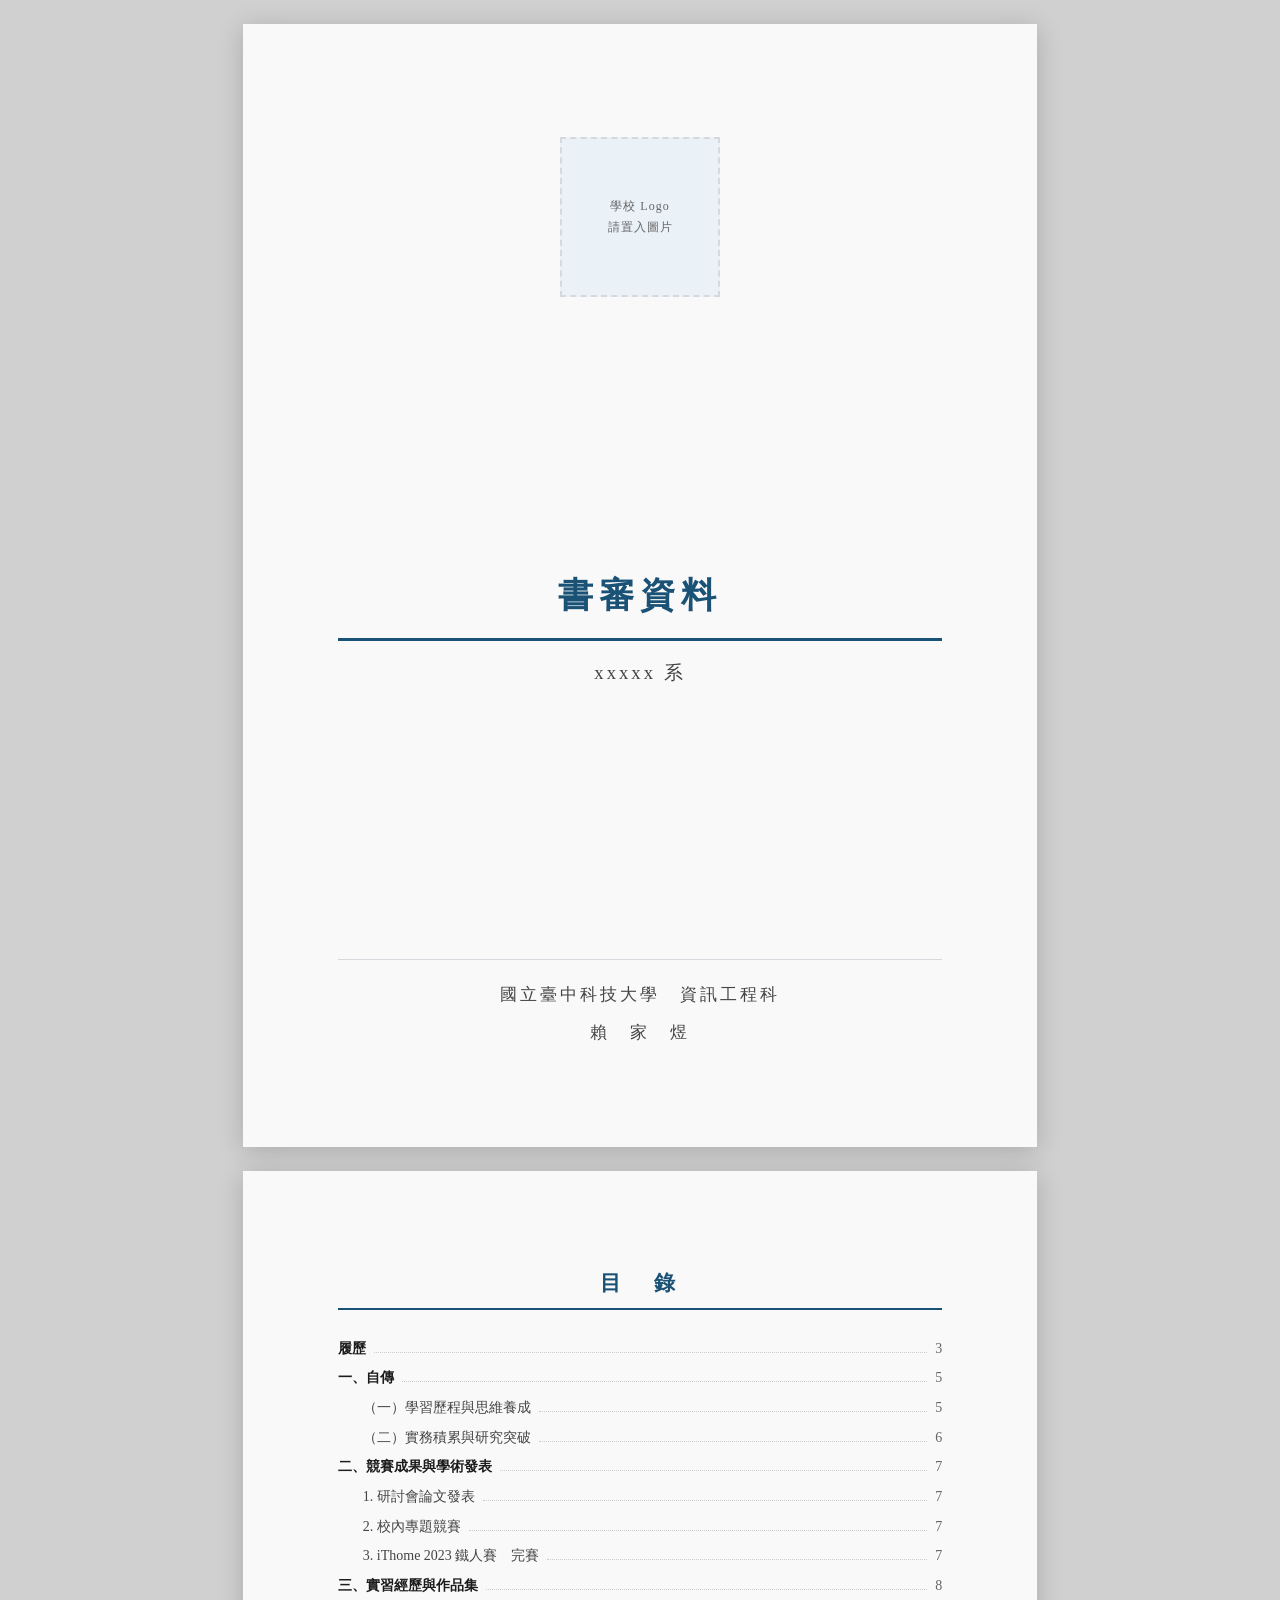
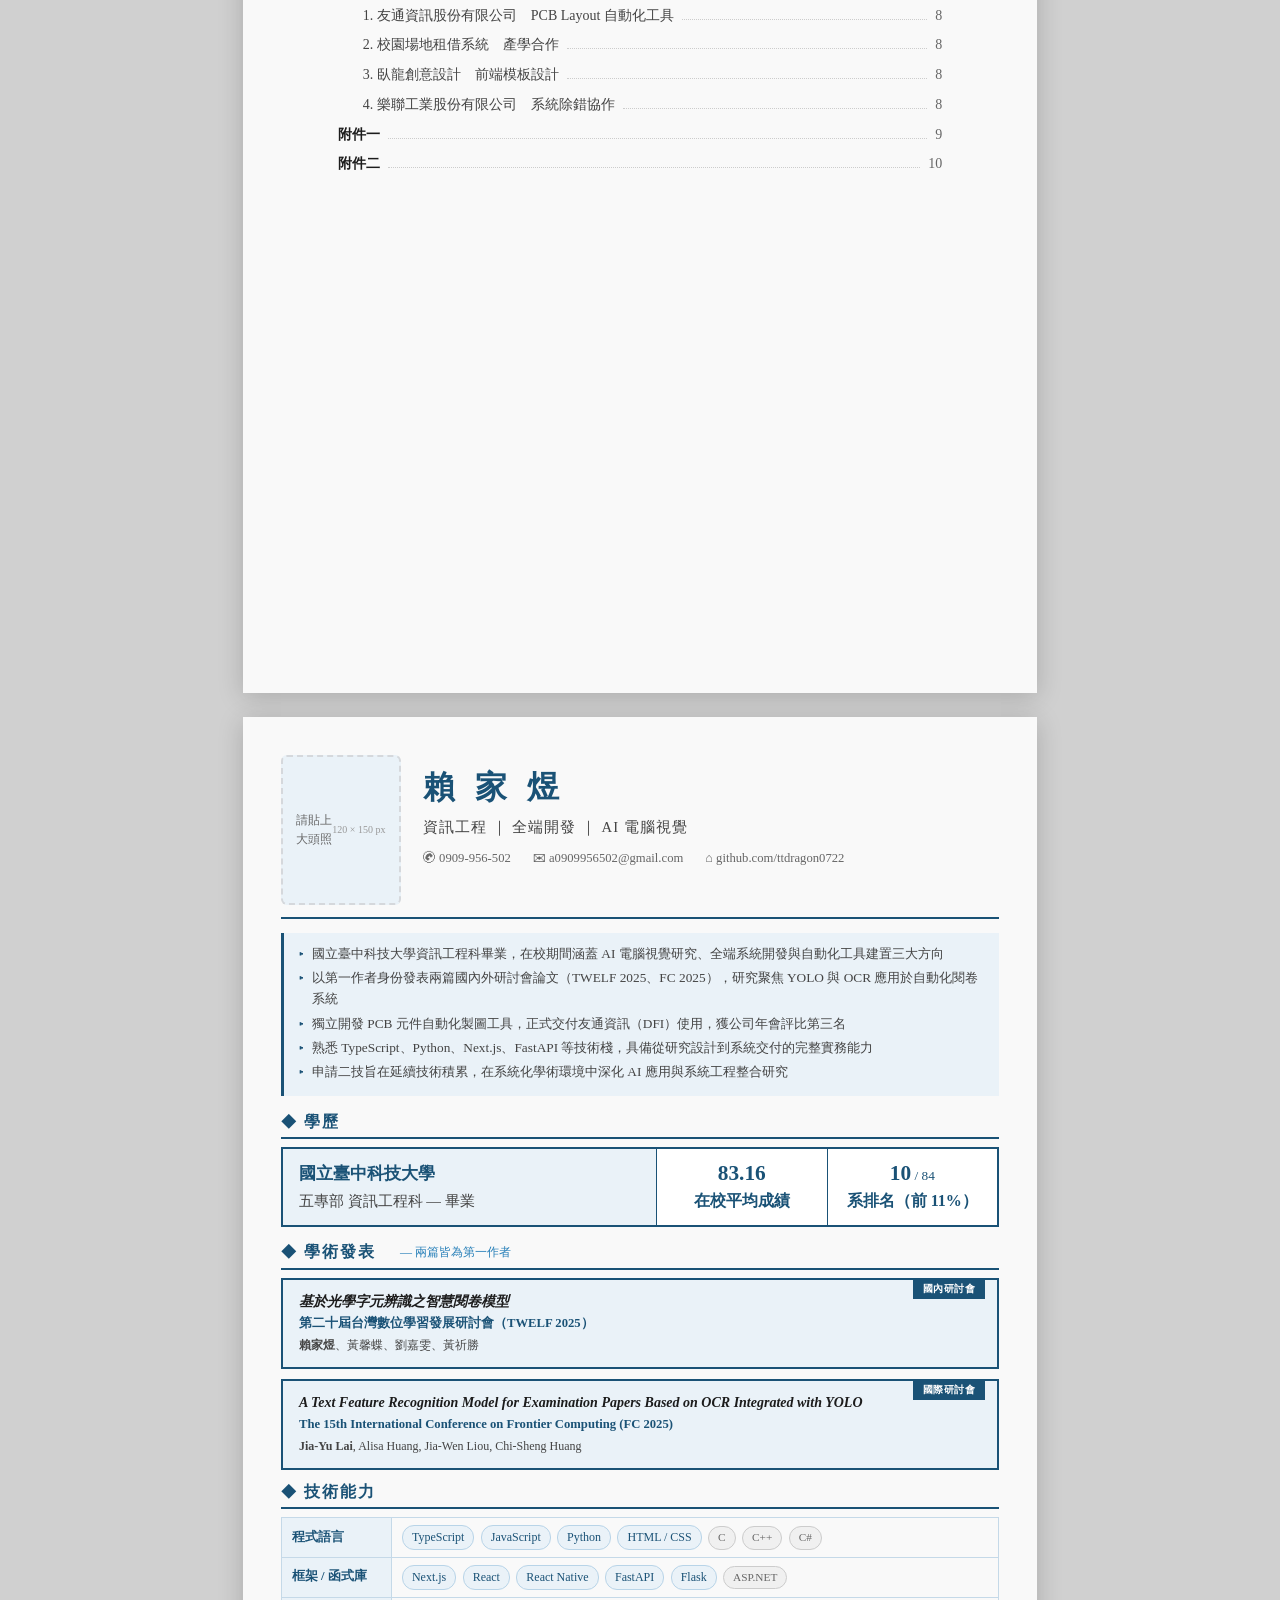
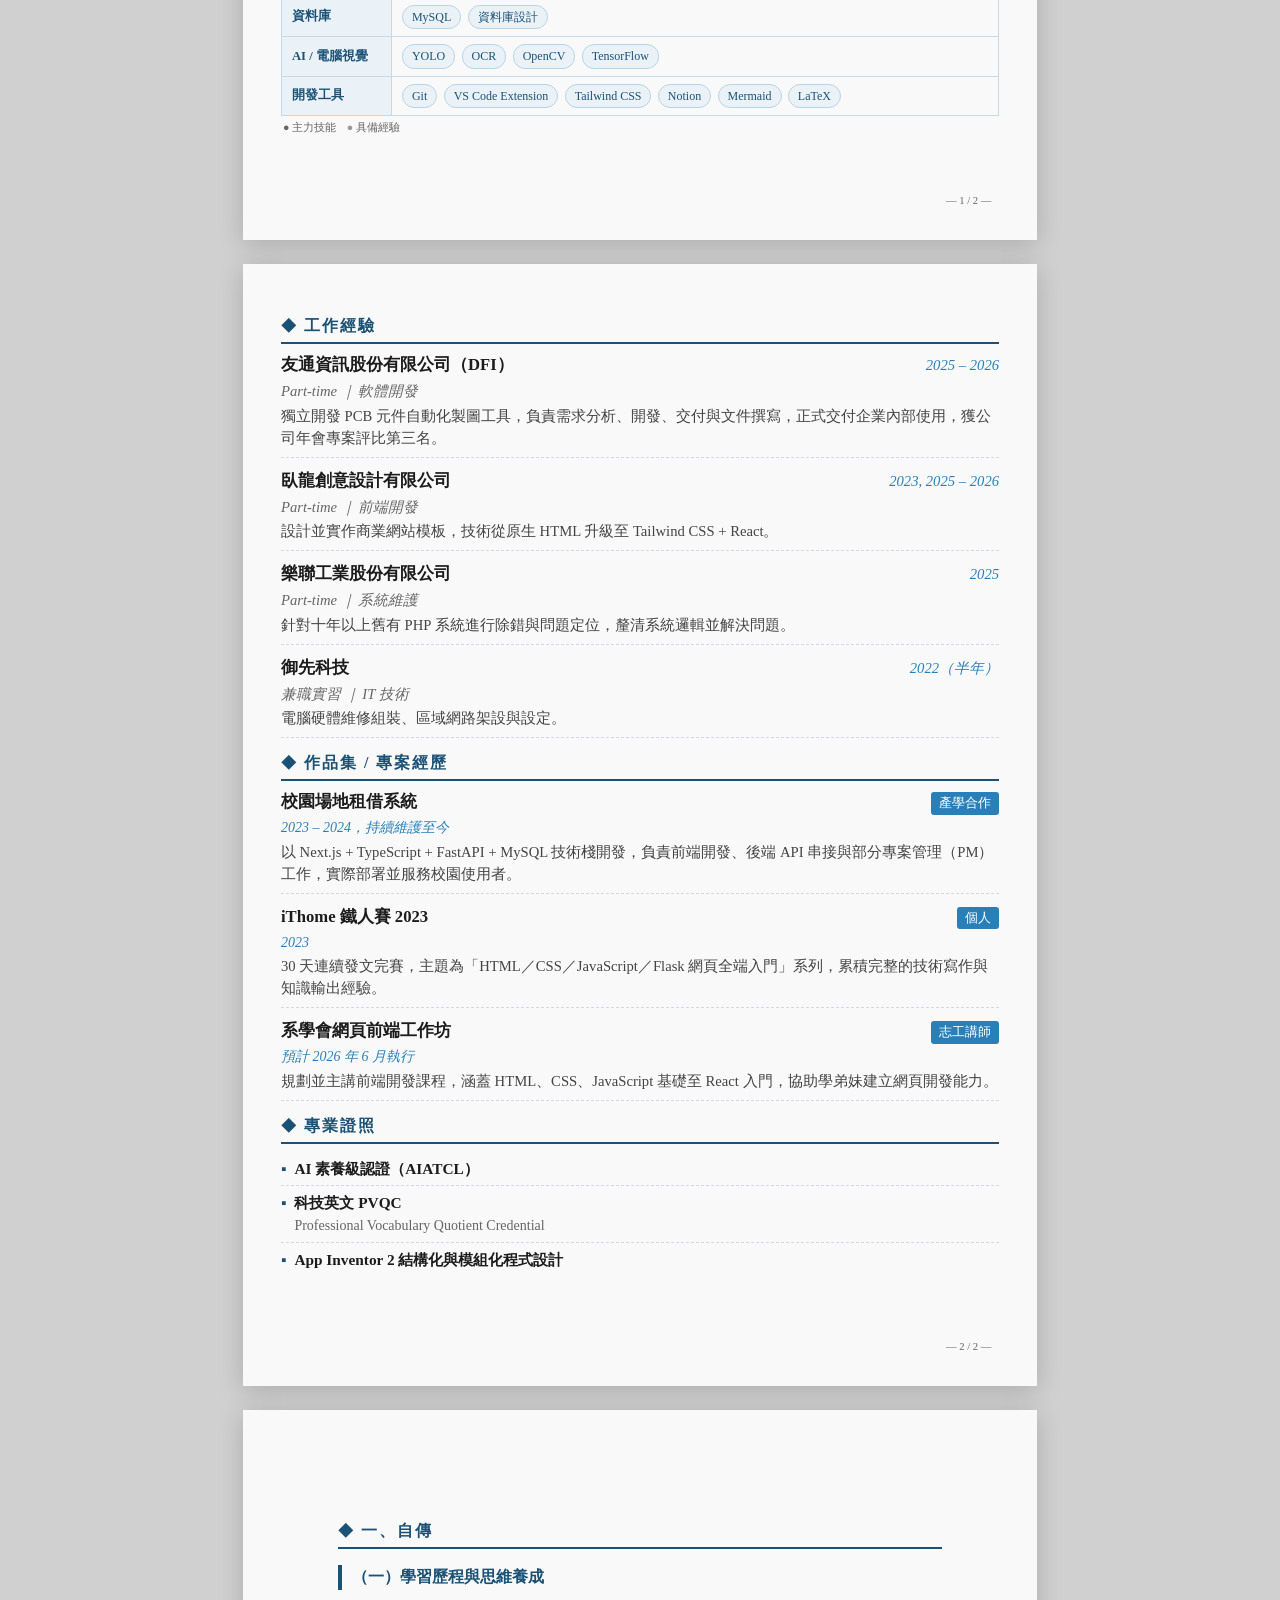
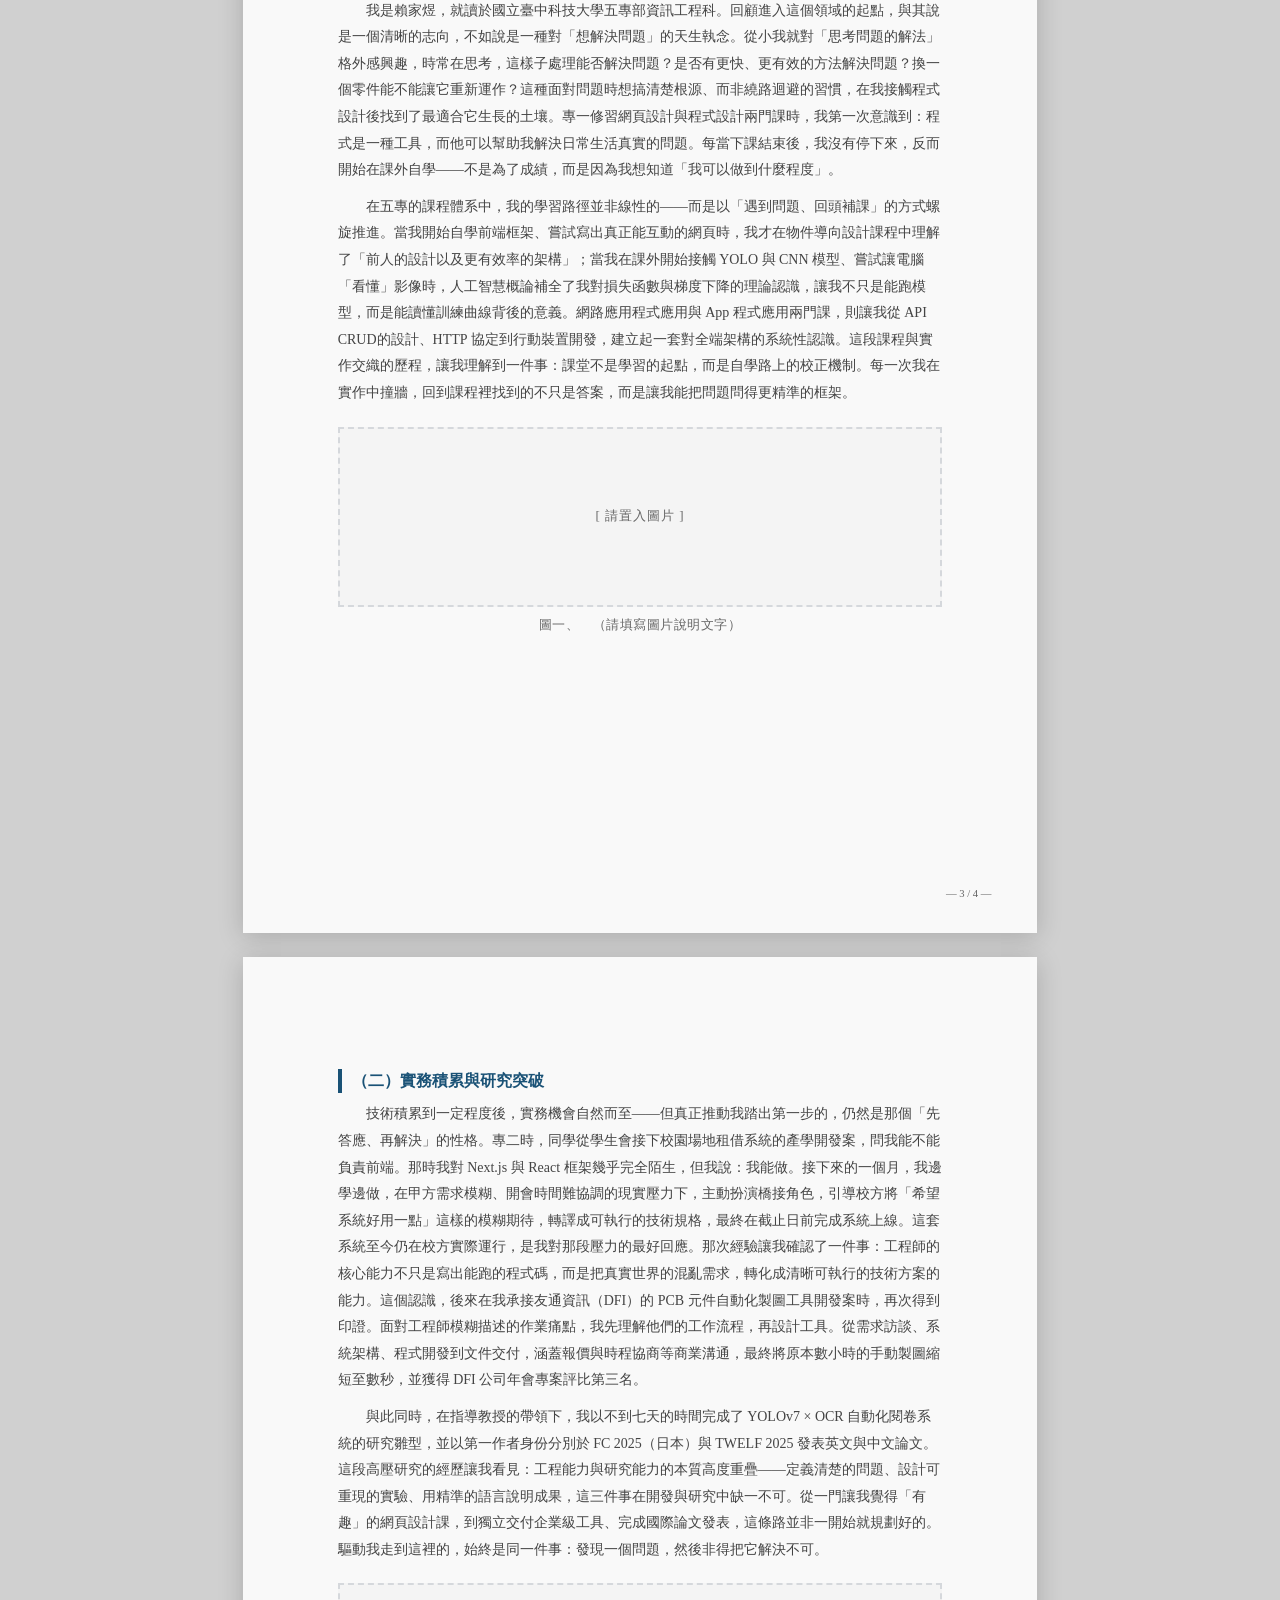
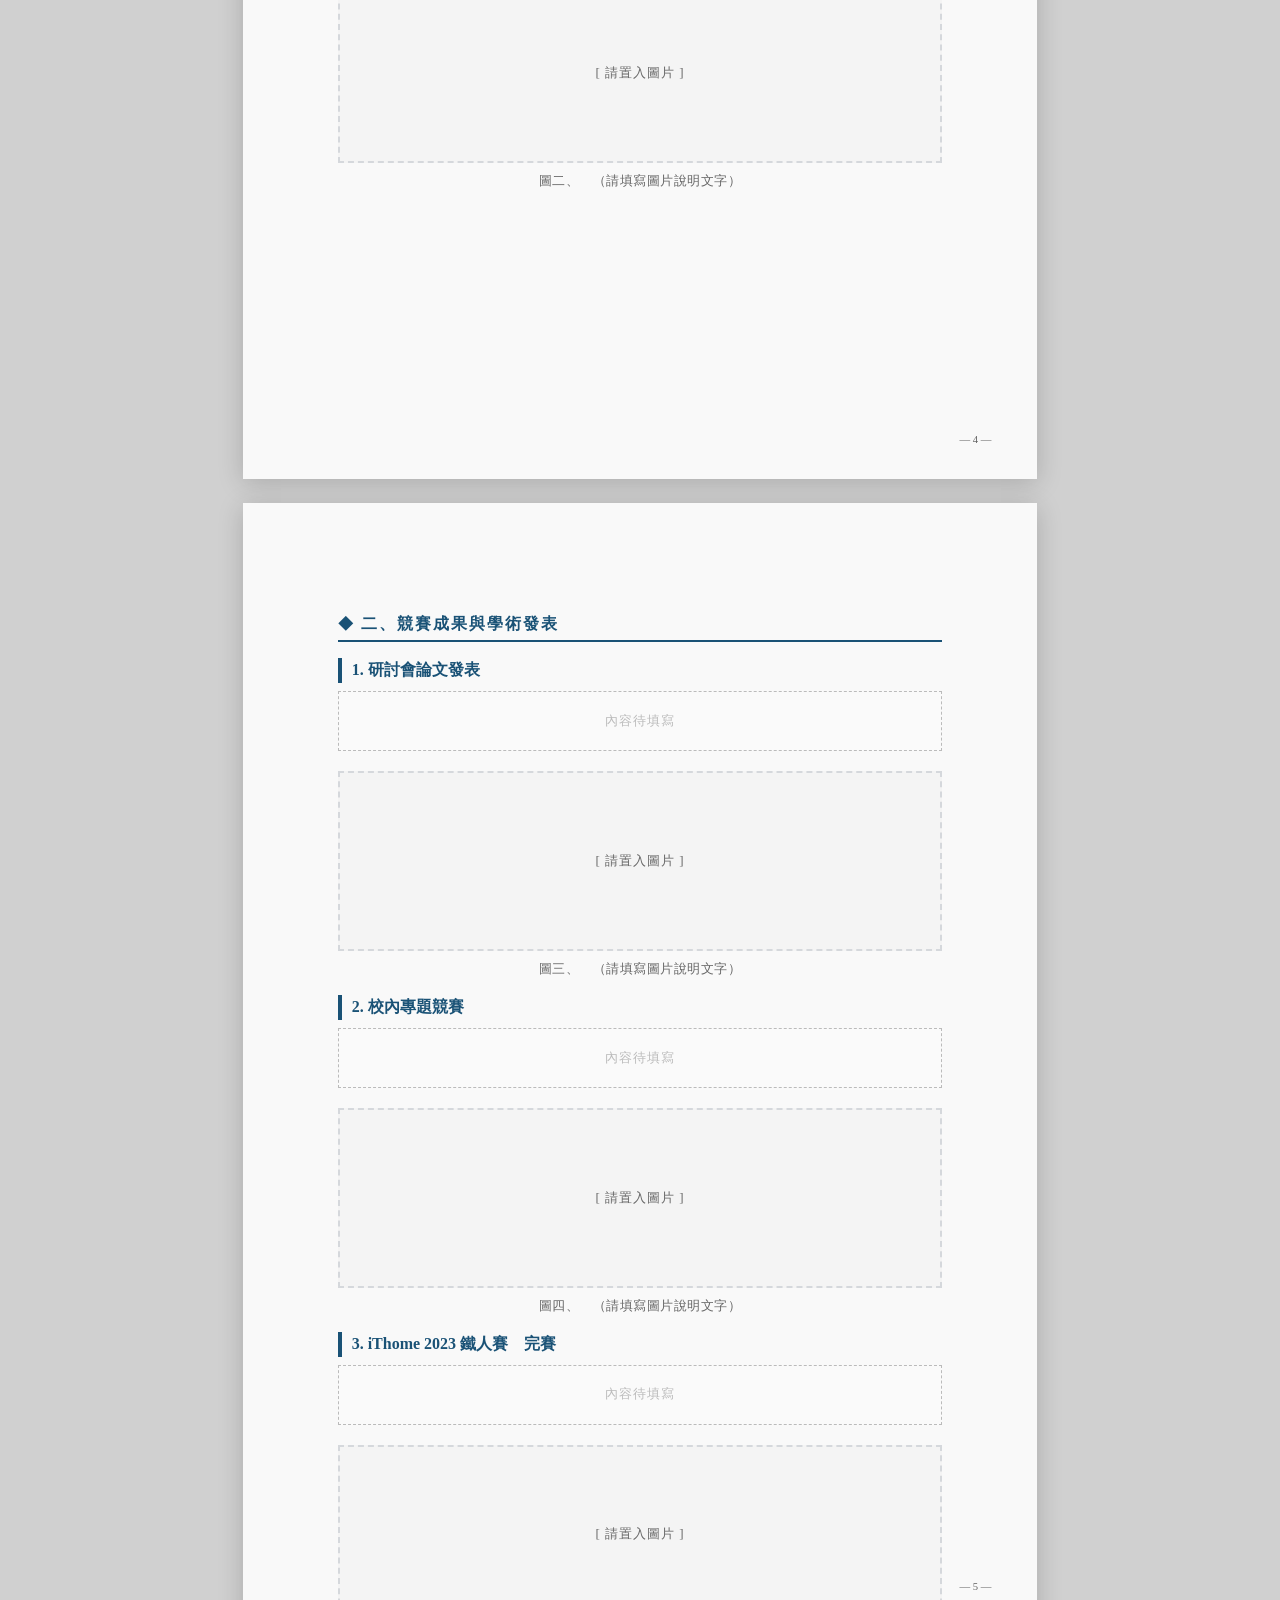
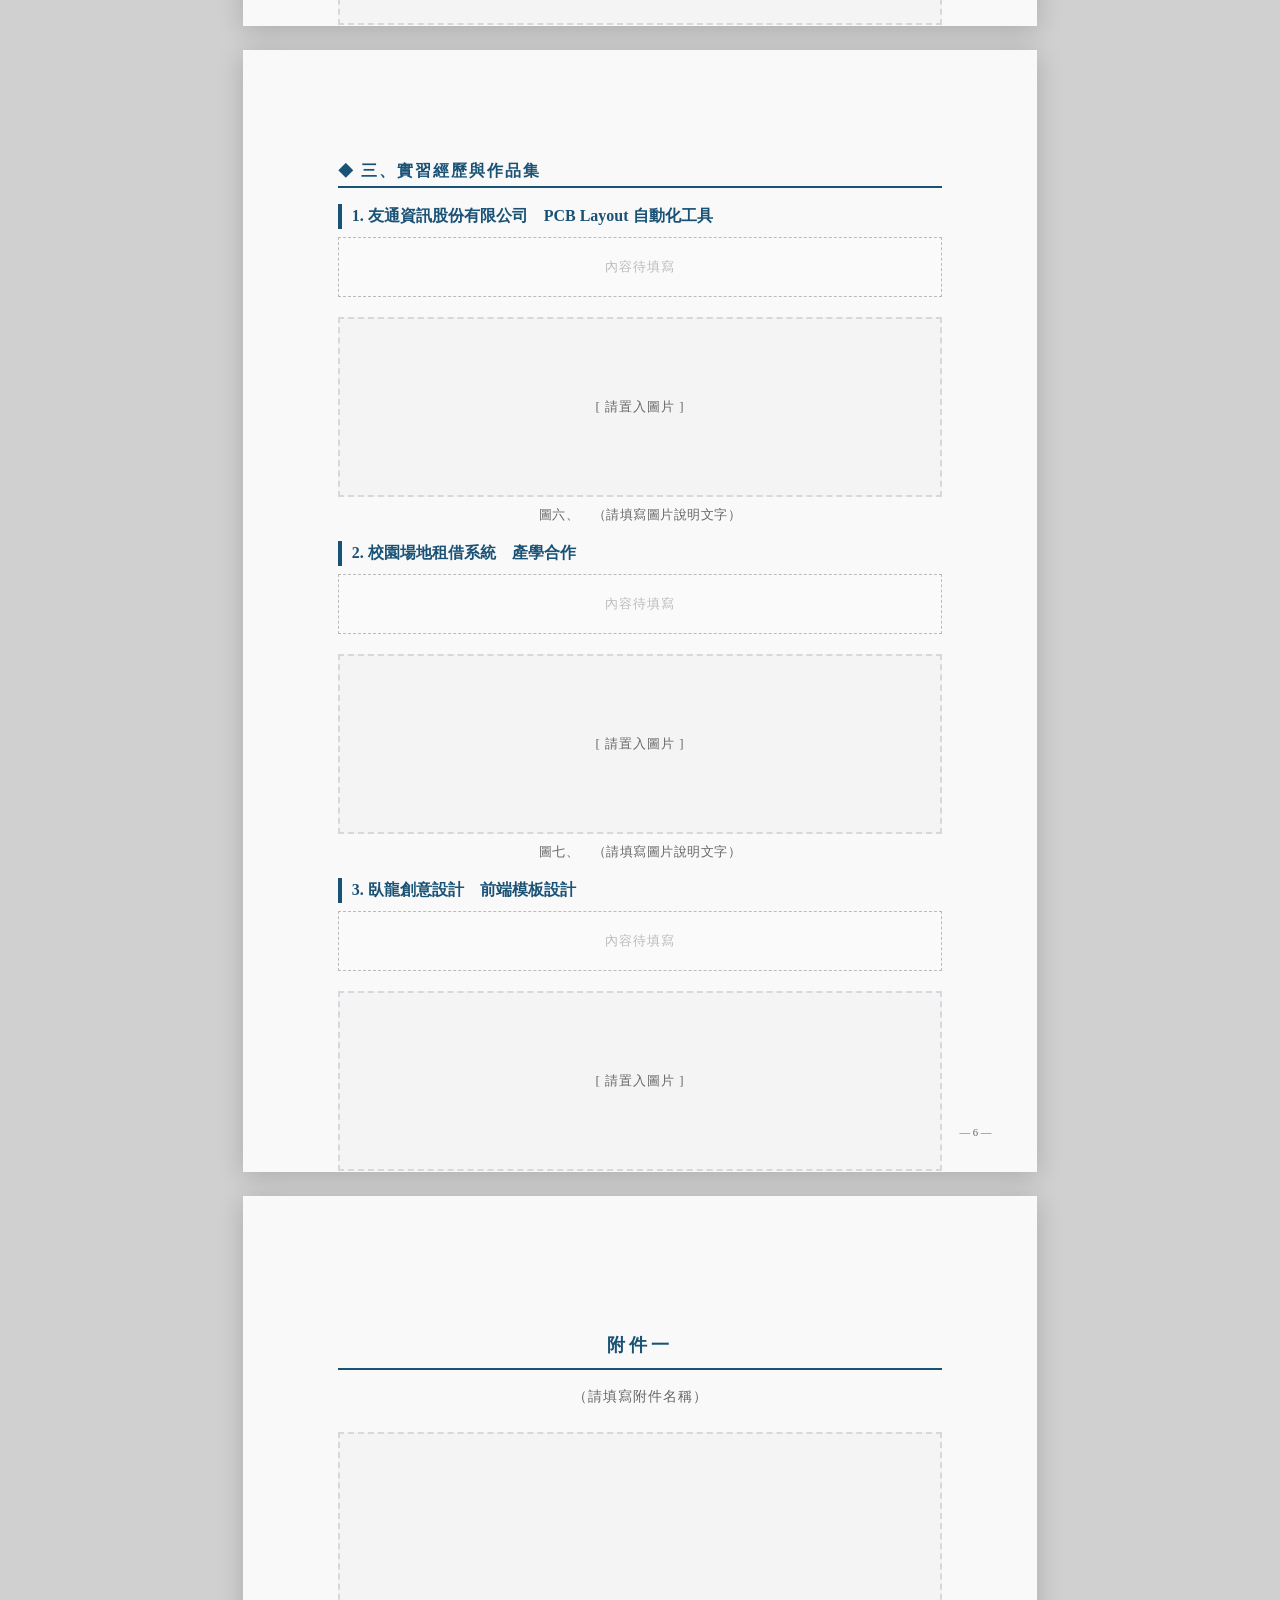
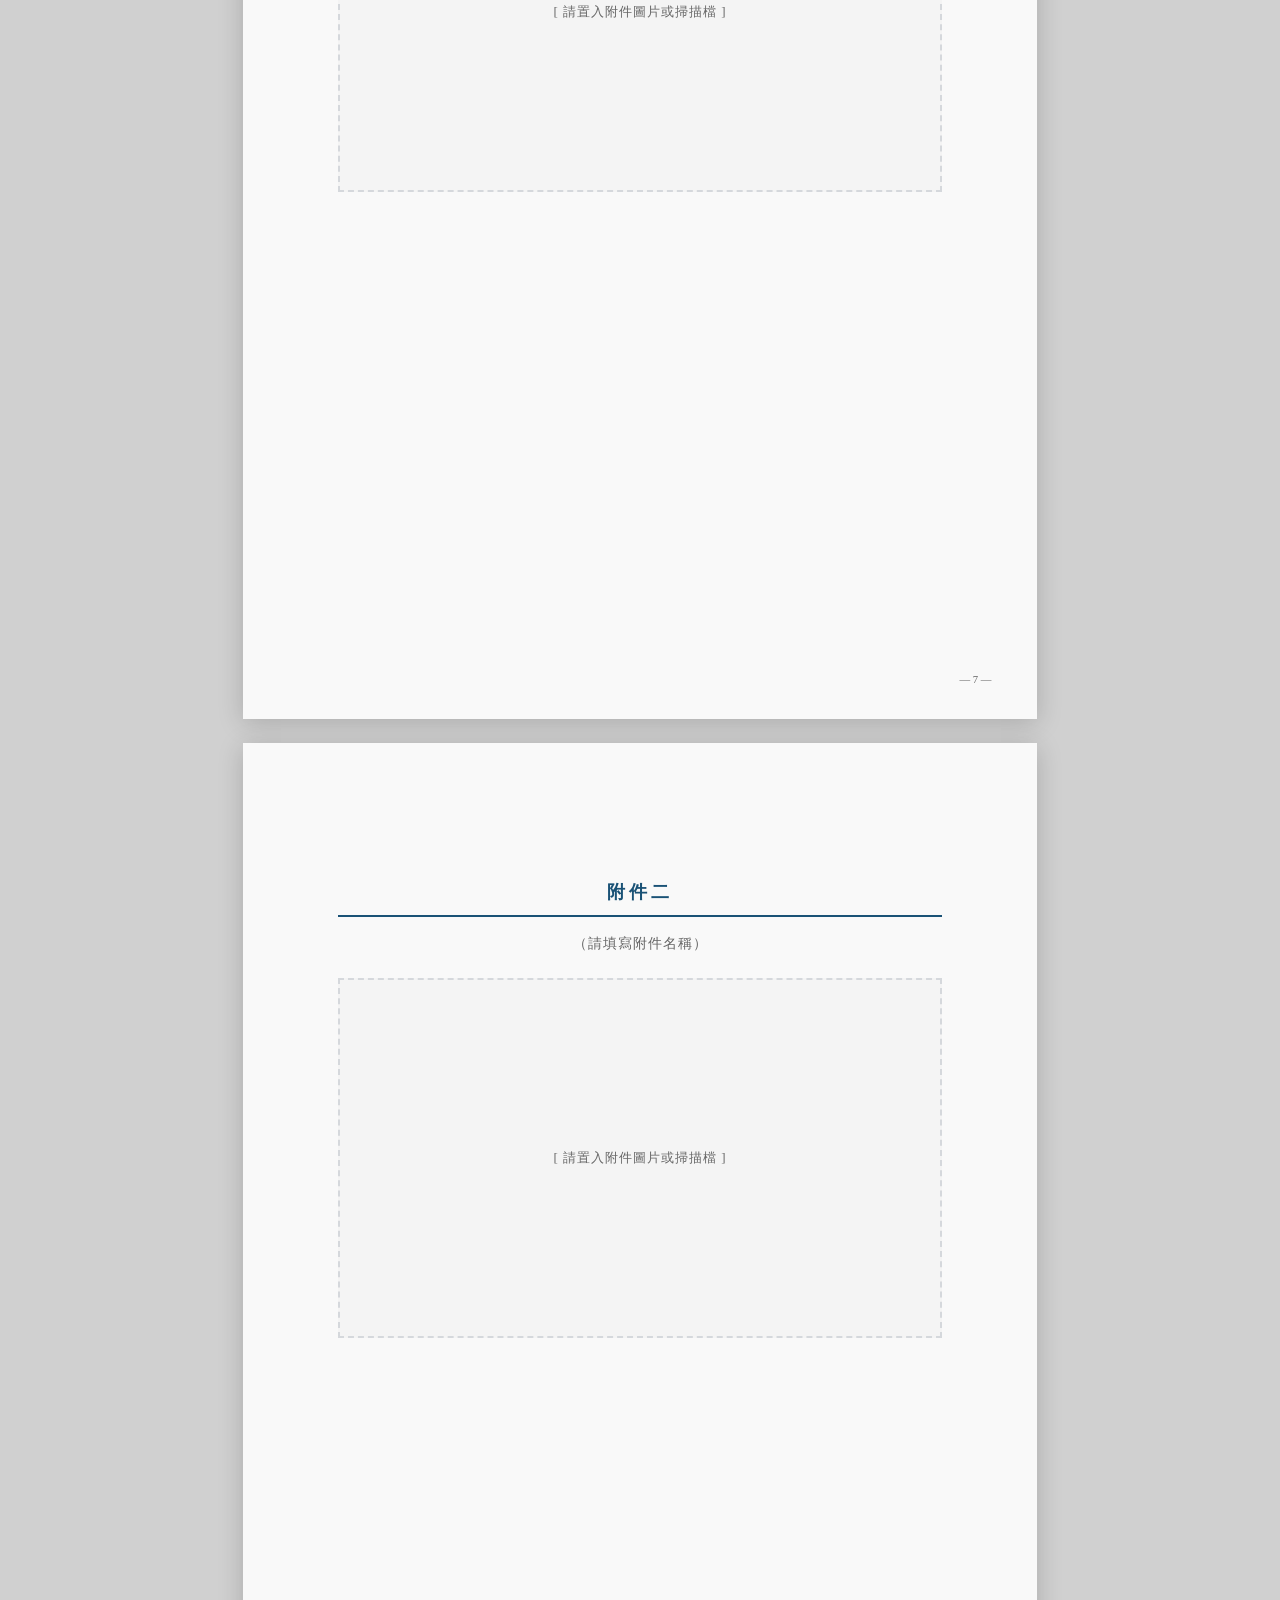
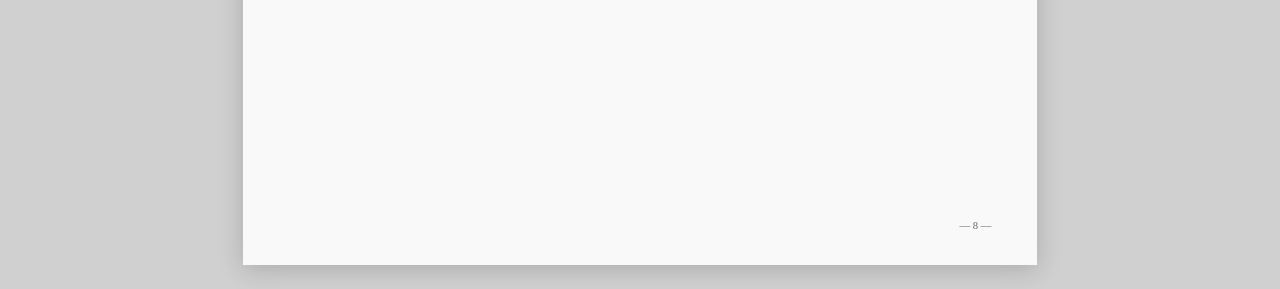
==== resume_1.html @ 8d157019 "upload" ====
<!DOCTYPE html>
<html lang="zh-TW">
<head>
<meta charset="UTF-8">
<meta name="viewport" content="width=device-width, initial-scale=1.0">
<title>賴家煜 — 履歷</title>
<style>
  /* ============================================================
     字體與顏色規格表
     ──────────────────────────────────────────────────────────
     背景色：       #F9F9F9（頁面底色）
     主色（Accent）：#1a5276
     輔色（Light）： #2980b9
     淺底色：       #eaf2f8

     文字色階：
       --text-primary    #1c1c1c   標題、姓名、項目名稱
       --text-secondary  #444444   內文描述、摘要
       --text-muted      #666666   日期、補充資訊、頁碼

     字體大小：
       姓名            24pt  bold
       Section 標題     12pt  bold
       學校名稱         13pt  bold
       數據卡片數字      16pt  bold
       小標題/職稱       11pt  bold
       內文             10pt  regular
       聯絡資訊          9.5pt
       標籤 chip         9pt
       chip(輔助)        8.5pt
       頁碼/微型文字      8pt

     字型：英文 Times New Roman / 中文 標楷體(DFKai-SB)
     行高：1.55
     ============================================================ */

  :root {
    --accent: #1a5276;
    --accent-light: #2980b9;
    --accent-bg: #eaf2f8;
    --page-bg: #F9F9F9;
    --text-primary: #1c1c1c;
    --text-secondary: #444;
    --text-muted: #666;
    --border: #d5d8dc;
    --bar-width: 6px;
    --page-margin: 1cm;
  }

  * {
    margin: 0;
    padding: 0;
    box-sizing: border-box;
  }

  html {
    font-size: 11pt;
    -webkit-print-color-adjust: exact;
    print-color-adjust: exact;
  }

  body {
    font-family: "Times New Roman", "DFKai-SB", "標楷體", "BiauKai", serif;
    color: var(--text-primary);
    background: #d0d0d0;
    line-height: 1.55;
  }

  /* ===== 頁面容器 ===== */
  .page {
    width: 210mm;
    height: 297mm;
    margin: 0 auto;
    background: var(--page-bg);
    padding: var(--page-margin);
    /* padding-left: calc(var(--page-margin) + var(--bar-width) + 10mm); */
    position: relative;
    overflow: hidden;
  }

  /* .page::before {
    content: "";
    position: absolute;
    left: 0;
    top: 0;
    bottom: 0;
    width: var(--bar-width);
    background: var(--accent);
  } */

  /* ===== Header ===== */
  .header {
    display: flex;
    align-items: flex-start;
    gap: 22px;
    margin-bottom: 14px;
    padding-bottom: 12px;
    border-bottom: 2.5px solid var(--accent);
  }

  .photo-placeholder {
    width: 120px;
    height: 150px;
    min-width: 120px;
    border: 2.5px dashed var(--border);
    border-radius: 6px;
    display: flex;
    align-items: center;
    justify-content: center;
    color: var(--text-muted);
    font-size: 9pt;
    text-align: center;
    background: var(--accent-bg);
    flex-shrink: 0;
  }

  .header-info {
    flex: 1;
    padding-top: 8px;
  }

  .name {
    font-size: 24pt;
    font-weight: 700;
    color: var(--accent);
    letter-spacing: 6px;
    margin-bottom: 4px;
  }

  .subtitle {
    font-size: 11pt;
    color: var(--text-secondary);
    margin-bottom: 10px;
    letter-spacing: 1px;
  }

  .contact-row {
    display: flex;
    flex-wrap: wrap;
    gap: 6px 22px;
    font-size: 9.5pt;
    color: var(--text-muted);
  }

  .contact-row a {
    color: var(--text-muted);
    text-decoration: none;
  }

  /* ===== 摘要 ===== */
  .summary {
    background: var(--accent-bg);
    border-left: 3.5px solid var(--accent);
    padding: 10px 14px;
    margin-bottom: 14px;
    font-size: 10pt;
    color: var(--text-secondary);
    line-height: 1.6;
  }

  .summary ul { list-style: none; padding: 0; }

  .summary li {
    position: relative;
    padding-left: 14px;
    margin-bottom: 3px;
  }

  .summary li::before {
    content: "▸";
    position: absolute;
    left: 0;
    color: var(--accent);
    font-size: 10pt;
  }

  /* ===== 區段標題 ===== */
  .section-title {
    font-size: 12pt;
    font-weight: 700;
    color: var(--accent);
    letter-spacing: 2px;
    border-bottom: 2px solid var(--accent);
    padding-bottom: 3px;
    margin-top: 13px;
    margin-bottom: 8px;
    display: flex;
    align-items: center;
    gap: 6px;
  }

  .section-title .icon { font-size: 11pt; }

  /* ===== 學歷卡片 ===== */
  .edu-card {
    background: var(--accent-bg);
    border: 2px solid var(--accent);
    border-radius: 0;
    padding: 0;
    margin-bottom: 4px;
    display: flex;
    align-items: stretch;
    gap: 0;
    overflow: hidden;
  }

  .edu-main {
    flex: 1;
    padding: 12px 16px;
  }

  .edu-school {
    font-weight: 700;
    font-size: 13pt;
    color: var(--accent);
    margin-bottom: 2px;
  }

  .edu-dept {
    font-size: 11pt;
    color: var(--text-secondary);
  }

  .edu-stats {
    display: flex;
    gap: 0;
    flex: 1;
    align-items: stretch;
  }

  .stat-box {
    text-align: center;
    background: #fff;
    border-left: 1.5px solid var(--accent);
    border-radius: 0;
    padding: 0 12px;
    flex: 1;
    display: flex;
    flex-direction: column;
    justify-content: center;
    align-items: center;
  }

  .stat-number {
    font-size: 16pt;
    font-weight: 700;
    color: var(--accent);
    line-height: 1.2;
  }

  .stat-label {
    font-size: 12pt;
    color: var(--accent);
    font-weight: 700;
    margin-top: 2px;
  }

  /* ===== 經歷 ===== */
  .exp-item {
    margin-bottom: 10px;
    padding-bottom: 8px;
    border-bottom: 1px dashed var(--border);
  }

  .exp-item:last-child {
    border-bottom: none;
    margin-bottom: 0;
  }

  .exp-header {
    display: flex;
    justify-content: space-between;
    align-items: baseline;
    margin-bottom: 2px;
  }

  .exp-title {
    font-weight: 700;
    font-size: 12.5pt;
    color: var(--text-primary);
  }

  .exp-meta {
    font-size: 11pt;
    color: var(--accent-light);
    font-style: italic;
    white-space: nowrap;
  }

  .exp-role {
    font-size: 11pt;
    color: var(--text-muted);
    font-style: italic;
    margin-bottom: 2px;
  }

  .exp-desc {
    font-size: 11pt;
    color: var(--text-secondary);
    line-height: 1.5;
  }

  /* ===== 技能表格 + Chip ===== */
  .skill-table {
    width: 100%;
    border-collapse: collapse;
    font-size: 10pt;
  }

  .skill-table th {
    text-align: left;
    font-weight: 700;
    color: var(--accent);
    font-size: 9.5pt;
    padding: 5px 10px;
    background: var(--accent-bg);
    border: 1px solid #c5d9e8;
    white-space: nowrap;
    width: 110px;
    vertical-align: middle;
  }

  .skill-table td {
    padding: 5px 10px;
    border: 1px solid #c5d9e8;
    vertical-align: middle;
  }

  .chip {
    display: inline-block;
    background: var(--accent-bg);
    color: var(--accent);
    font-size: 9pt;
    padding: 2px 9px;
    border-radius: 12px;
    border: 1px solid #b8d4e8;
    margin: 2px 3px 2px 0;
    white-space: nowrap;
    font-weight: 500;
  }

  .chip.secondary {
    background: #f0f0f0;
    color: var(--text-muted);
    border-color: #ccc;
    font-size: 8.5pt;
  }

  /* ===== 學術發表（強調卡片） ===== */
  .pub-card {
    background: var(--accent-bg);
    border: 2px solid var(--accent);
    border-radius: 0;
    padding: 12px 16px;
    margin-bottom: 10px;
    position: relative;
  }

  .pub-badge {
    position: absolute;
    top: -1px;
    right: 12px;
    background: var(--accent);
    color: #fff;
    font-size: 7.5pt;
    padding: 2px 10px 3px;
    border-radius: 0;
    letter-spacing: 0.5px;
    font-weight: 700;
  }

  .pub-title {
    font-weight: 700;
    font-size: 10.5pt;
    color: var(--text-primary);
    font-style: italic;
    line-height: 1.4;
    padding-right: 80px;
  }

  .pub-venue {
    color: var(--accent);
    font-size: 9.5pt;
    margin-top: 3px;
    font-weight: 600;
  }

  .pub-authors {
    color: var(--text-secondary);
    font-size: 9pt;
    margin-top: 2px;
  }

  /* ===== 作品集 ===== */
  .project-item {
    margin-bottom: 10px;
    padding-bottom: 8px;
    border-bottom: 1px dashed var(--border);
  }

  .project-item:last-child {
    border-bottom: none;
    margin-bottom: 0;
  }

  .project-header {
    display: flex;
    justify-content: space-between;
    align-items: baseline;
    margin-bottom: 2px;
  }

  .project-name {
    font-weight: 700;
    font-size: 12.5pt;
    color: var(--text-primary);
  }

  .project-type {
    font-size: 10pt;
    color: #fff;
    background: var(--accent-light);
    padding: 1px 8px;
    border-radius: 3px;
  }

  .project-desc {
    font-size: 11pt;
    color: var(--text-secondary);
    line-height: 1.5;
  }

  .project-time {
    font-size: 10.5pt;
    color: var(--accent-light);
    font-style: italic;
    margin-bottom: 2px;
  }

  /* ===== 證照 ===== */
  .cert-list {
    list-style: none;
    padding: 0;
  }

  .cert-list li {
    display: flex;
    align-items: baseline;
    gap: 8px;
    padding: 5px 0;
    border-bottom: 1px dashed var(--border);
    font-size: 11.5pt;
    color: var(--text-primary);
  }

  .cert-list li:last-child {
    border-bottom: none;
  }

  .cert-icon {
    color: var(--accent);
    font-size: 11.5pt;
    flex-shrink: 0;
  }

  .cert-name {
    font-weight: 700;
  }

  .cert-detail {
    color: var(--text-muted);
    font-size: 10.5pt;
  }

  /* ===== 圖片預留區 ===== */
  .figure-block {
    margin-top: 20px;
    display: flex;
    flex-direction: column;
    align-items: center;
    gap: 8px;
  }

  .figure-placeholder {
    width: 100%;
    height: 180px;
    border: 2px dashed var(--border);
    background: #f4f4f4;
    display: flex;
    align-items: center;
    justify-content: center;
    color: var(--text-muted);
    font-size: 13px;
    letter-spacing: 1px;
  }

  .figure-caption {
    font-size: 13px;
    color: var(--text-muted);
    text-align: center;
    letter-spacing: 0.5px;
  }

  /* ===== 書審文件頁（非履歷）===== */
  .page-doc {
    padding: 2.54cm 2.5cm;
    font-size: 14px;
  }

  /* ===== 內容預留區 ===== */
  .content-placeholder {
    width: 100%;
    min-height: 60px;
    border: 1.5px dashed #bbb;
    background: #fafafa;
    display: flex;
    align-items: center;
    justify-content: center;
    color: #bbb;
    font-size: 13px;
    letter-spacing: 1px;
    margin-top: 6px;
    margin-bottom: 12px;
  }

  /* ===== 封面 ===== */
  .page-cover {
    display: flex;
    flex-direction: column;
    align-items: center;
    justify-content: space-between;
    padding: 3cm 2.5cm 2.5cm;
  }

  .cover-logo-placeholder {
    width: 160px;
    height: 160px;
    border: 2px dashed var(--border);
    background: var(--accent-bg);
    border-radius: 0;
    display: flex;
    align-items: center;
    justify-content: center;
    color: var(--text-muted);
    font-size: 12px;
    text-align: center;
    letter-spacing: 1px;
    line-height: 1.8;
  }

  .cover-body {
    flex: 1;
    display: flex;
    flex-direction: column;
    align-items: center;
    justify-content: center;
    gap: 18px;
    width: 100%;
  }

  .cover-title {
    font-size: 26pt;
    font-weight: 700;
    color: var(--accent);
    letter-spacing: 6px;
    text-align: center;
    line-height: 1.6;
    border-bottom: 3px solid var(--accent);
    padding-bottom: 14px;
    width: 100%;
  }

  .cover-subtitle {
    font-size: 14pt;
    color: var(--text-secondary);
    letter-spacing: 3px;
    text-align: center;
  }

  .cover-footer {
    width: 100%;
    border-top: 1.5px solid var(--border);
    padding-top: 16px;
    text-align: center;
    font-size: 13pt;
    color: var(--text-secondary);
    letter-spacing: 3px;
    line-height: 2.2;
  }

  /* ===== 目錄 ===== */
  .toc-title {
    font-size: 16pt;
    font-weight: 700;
    color: var(--accent);
    text-align: center;
    letter-spacing: 6px;
    border-bottom: 2px solid var(--accent);
    padding-bottom: 8px;
    margin-bottom: 24px;
  }

  .toc-list {
    list-style: none;
    padding: 0;
  }

  .toc-list li {
    display: flex;
    align-items: baseline;
    padding: 4px 0;
    font-size: 14px;
  }

  .toc-list a {
    color: var(--text-primary);
    text-decoration: none;
    font-weight: 700;
    white-space: nowrap;
  }

  .toc-list a:hover { color: var(--accent-light); }

  .toc-sub a {
    font-weight: 400;
    color: var(--text-secondary);
    padding-left: 1.8em;
  }

  .toc-dots {
    flex: 1;
    border-bottom: 1.5px dotted #ccc;
    margin: 0 8px 3px;
    min-width: 20px;
  }

  .toc-page {
    font-size: 14px;
    color: var(--text-muted);
    white-space: nowrap;
  }

  /* ===== 附件頁 ===== */
  .attachment-title {
    font-size: 18px;
    font-weight: 700;
    color: var(--accent);
    text-align: center;
    margin-top: 40px;
    margin-bottom: 16px;
    letter-spacing: 4px;
    border-bottom: 2px solid var(--accent);
    padding-bottom: 8px;
  }

  .attachment-subtitle {
    font-size: 14px;
    color: var(--text-muted);
    text-align: center;
    margin-bottom: 24px;
    letter-spacing: 1px;
  }

  /* ===== 自傳 ===== */
  .bio-sub-title {
    font-size: 12pt;
    font-weight: 700;
    color: var(--accent);
    border-left: 4px solid var(--accent);
    padding-left: 10px;
    margin-top: 16px;
    margin-bottom: 8px;
  }

  .bio-content p {
    font-size: 14px;
    color: var(--text-secondary);
    line-height: 1.9;
    text-indent: 2em;
    margin-bottom: 10px;
  }

  /* ===== 頁碼 ===== */
  .page-number {
    position: absolute;
    bottom: 8mm;
    right: 12mm;
    font-size: 8pt;
    color: var(--text-muted);
  }

  /* ===== 列印 ===== */
  @media print {
    html { font-size: 11pt; }
    body { background: none; }

    :root {
      --text-primary:   #000000;
      --text-secondary: #111111;
      --text-muted:     #333333;
    }

    .page {
      margin: 0;
      padding: var(--page-margin);
      box-shadow: none;
      width: 100%;
      height: 297mm;
      background: var(--page-bg);
    }

    .page-doc {
      padding: 2.54cm 2.5cm;
    }

    .page-cover {
      padding: 3cm 2.5cm 2.5cm;
    }

    .page::before,
    .summary,
    .chip,
    .chip.secondary,
    .project-type,
    .photo-placeholder,
    .edu-card,
    .stat-box,
    .pub-card,
    .pub-badge,
    .skill-table th,
    .skill-table td {
      -webkit-print-color-adjust: exact;
      print-color-adjust: exact;
    }

    a {
      text-decoration: none !important;
      color: var(--text-muted) !important;
    }

    @page {
      size: A4;
      margin: 0;
    }

    .page-break {
      page-break-before: always;
    }
  }

  /* ===== 螢幕預覽 ===== */
  @media screen {
    .page {
      box-shadow: 0 4px 24px rgba(0,0,0,0.18);
      margin-top: 24px;
      margin-bottom: 24px;
    }
  }
</style>
</head>
<body>

<!-- ==================== 封面 ==================== -->
<div class="page page-cover">

  <div class="cover-logo-placeholder">
    學校 Logo<br>請置入圖片
  </div>

  <div class="cover-body">
    <div class="cover-title">書審資料</div>
    <div class="cover-subtitle">xxxxx 系</div>
  </div>

  <div class="cover-footer">
    國立臺中科技大學　資訊工程科<br>
    賴　家　煜
  </div>

</div>

<!-- ==================== 目錄 ==================== -->
<div class="page page-break page-doc" id="toc">

  <div class="toc-title">目　錄</div>

  <ul class="toc-list">
    <li>
      <a href="#resume">履歷</a>
      <span class="toc-dots"></span>
      <span class="toc-page">3</span>
    </li>
    <li>
      <a href="#bio-1">一、自傳</a>
      <span class="toc-dots"></span>
      <span class="toc-page">5</span>
    </li>
    <li class="toc-sub">
      <a href="#bio-1">（一）學習歷程與思維養成</a>
      <span class="toc-dots"></span>
      <span class="toc-page">5</span>
    </li>
    <li class="toc-sub">
      <a href="#bio-2">（二）實務積累與研究突破</a>
      <span class="toc-dots"></span>
      <span class="toc-page">6</span>
    </li>
    <li>
      <a href="#section-2">二、競賽成果與學術發表</a>
      <span class="toc-dots"></span>
      <span class="toc-page">7</span>
    </li>
    <li class="toc-sub">
      <a href="#section-2">1. 研討會論文發表</a>
      <span class="toc-dots"></span>
      <span class="toc-page">7</span>
    </li>
    <li class="toc-sub">
      <a href="#section-2">2. 校內專題競賽</a>
      <span class="toc-dots"></span>
      <span class="toc-page">7</span>
    </li>
    <li class="toc-sub">
      <a href="#section-2">3. iThome 2023 鐵人賽　完賽</a>
      <span class="toc-dots"></span>
      <span class="toc-page">7</span>
    </li>
    <li>
      <a href="#section-3">三、實習經歷與作品集</a>
      <span class="toc-dots"></span>
      <span class="toc-page">8</span>
    </li>
    <li class="toc-sub">
      <a href="#section-3">1. 友通資訊股份有限公司　PCB Layout 自動化工具</a>
      <span class="toc-dots"></span>
      <span class="toc-page">8</span>
    </li>
    <li class="toc-sub">
      <a href="#section-3">2. 校園場地租借系統　產學合作</a>
      <span class="toc-dots"></span>
      <span class="toc-page">8</span>
    </li>
    <li class="toc-sub">
      <a href="#section-3">3. 臥龍創意設計　前端模板設計</a>
      <span class="toc-dots"></span>
      <span class="toc-page">8</span>
    </li>
    <li class="toc-sub">
      <a href="#section-3">4. 樂聯工業股份有限公司　系統除錯協作</a>
      <span class="toc-dots"></span>
      <span class="toc-page">8</span>
    </li>
    <li>
      <a href="#appendix-1">附件一</a>
      <span class="toc-dots"></span>
      <span class="toc-page">9</span>
    </li>
    <li>
      <a href="#appendix-2">附件二</a>
      <span class="toc-dots"></span>
      <span class="toc-page">10</span>
    </li>
  </ul>

</div>

<!-- ==================== 第一頁 ==================== -->
<div class="page page-break" id="resume">

  <!-- Header -->
  <div class="header">
    <div class="photo-placeholder">
      請貼上<br>大頭照<br><span style="font-size:7.5pt;color:#999;">120 × 150 px</span>
    </div>
    <div class="header-info">
      <div class="name">賴 家 煜</div>
      <div class="subtitle">資訊工程 ｜ 全端開發 ｜ AI 電腦視覺</div>
      <div class="contact-row">
        <span>✆ 0909-956-502</span>
        <span>✉ a0909956502@gmail.com</span>
        <span>⌂ <a href="https://github.com/ttdragon0722" target="_blank">github.com/ttdragon0722</a></span>
      </div>
    </div>
  </div>

  <!-- 摘要 -->
  <div class="summary">
    <ul>
      <li>國立臺中科技大學資訊工程科畢業，在校期間涵蓋 AI 電腦視覺研究、全端系統開發與自動化工具建置三大方向</li>
      <li>以第一作者身份發表兩篇國內外研討會論文（TWELF 2025、FC 2025），研究聚焦 YOLO 與 OCR 應用於自動化閱卷系統</li>
      <li>獨立開發 PCB 元件自動化製圖工具，正式交付友通資訊（DFI）使用，獲公司年會評比第三名</li>
      <li>熟悉 TypeScript、Python、Next.js、FastAPI 等技術棧，具備從研究設計到系統交付的完整實務能力</li>
      <li>申請二技旨在延續技術積累，在系統化學術環境中深化 AI 應用與系統工程整合研究</li>
    </ul>
  </div>

  <!-- 學歷 -->
  <div class="section-title"><span class="icon">◆</span> 學歷</div>
  <div class="edu-card">
    <div class="edu-main">
      <div class="edu-school">國立臺中科技大學</div>
      <div class="edu-dept">五專部 資訊工程科 — 畢業</div>
    </div>
    <div class="edu-stats">
      <div class="stat-box">
        <div class="stat-number">83.16</div>
        <div class="stat-label">在校平均成績</div>
      </div>
      <div class="stat-box">
        <div class="stat-number">10<span style="font-size:10pt;font-weight:400;"> / 84</span></div>
        <div class="stat-label">系排名（前 11%）</div>
      </div>
    </div>
  </div>

  

  <!-- 學術發表（強調） -->
  <div class="section-title"><span class="icon">◆</span> 學術發表　<span style="font-size:9pt;font-weight:400;color:var(--accent-light);letter-spacing:0;">— 兩篇皆為第一作者</span></div>

  <div class="pub-card">
    <div class="pub-badge">國內研討會</div>
    <div class="pub-title">基於光學字元辨識之智慧閱卷模型</div>
    <div class="pub-venue">第二十屆台灣數位學習發展研討會（TWELF 2025）</div>
    <div class="pub-authors"><strong>賴家煜</strong>、黃馨蝶、劉嘉雯、黃祈勝</div>
  </div>

  <div class="pub-card">
    <div class="pub-badge">國際研討會</div>
    <div class="pub-title">A Text Feature Recognition Model for Examination Papers Based on OCR Integrated with YOLO</div>
    <div class="pub-venue">The 15th International Conference on Frontier Computing (FC 2025)</div>
    <div class="pub-authors"><strong>Jia-Yu Lai</strong>, Alisa Huang, Jia-Wen Liou, Chi-Sheng Huang</div>
  </div>

  <!-- 技術能力（表格 + Chip） -->
  <div class="section-title" style="margin-top:0;"><span class="icon">◆</span> 技術能力</div>

  <table class="skill-table">
    <tr>
      <th>程式語言</th>
      <td>
        <span class="chip">TypeScript</span>
        <span class="chip">JavaScript</span>
        <span class="chip">Python</span>
        <span class="chip">HTML / CSS</span>
        <span class="chip secondary">C</span>
        <span class="chip secondary">C++</span>
        <span class="chip secondary">C#</span>
      </td>
    </tr>
    <tr>
      <th>框架 / 函式庫</th>
      <td>
        <span class="chip">Next.js</span>
        <span class="chip">React</span>
        <span class="chip">React Native</span>
        <span class="chip">FastAPI</span>
        <span class="chip">Flask</span>
        <span class="chip secondary">ASP.NET</span>
      </td>
    </tr>
    <tr>
      <th>資料庫</th>
      <td>
        <span class="chip">MySQL</span>
        <span class="chip">資料庫設計</span>
      </td>
    </tr>
    <tr>
      <th>AI / 電腦視覺</th>
      <td>
        <span class="chip">YOLO</span>
        <span class="chip">OCR</span>
        <span class="chip">OpenCV</span>
        <span class="chip">TensorFlow</span>
      </td>
    </tr>
    <tr>
      <th>開發工具</th>
      <td>
        <span class="chip">Git</span>
        <span class="chip">VS Code Extension</span>
        <span class="chip">Tailwind CSS</span>
        <span class="chip">Notion</span>
        <span class="chip">Mermaid</span>
        <span class="chip">LaTeX</span>
      </td>
    </tr>
  </table>

  <div style="margin-top:4px; font-size:8pt; color:var(--text-muted); padding-left:2px;">
    ● 主力技能&nbsp;&nbsp;&nbsp;&nbsp;<span style="color:#999;">●</span> 具備經驗
  </div>
  
  <div class="page-number">— 1 / 2 —</div>
</div>

<!-- ==================== 第二頁 ==================== -->
<div class="page page-break">
  <!-- 工作經驗 -->
  <div class="section-title"><span class="icon">◆</span> 工作經驗</div>

  <div class="exp-item">
    <div class="exp-header">
      <span class="exp-title">友通資訊股份有限公司（DFI）</span>
      <span class="exp-meta">2025 – 2026</span>
    </div>
    <div class="exp-role">Part-time ｜ 軟體開發</div>
    <div class="exp-desc">獨立開發 PCB 元件自動化製圖工具，負責需求分析、開發、交付與文件撰寫，正式交付企業內部使用，獲公司年會專案評比第三名。</div>
  </div>

  <div class="exp-item">
    <div class="exp-header">
      <span class="exp-title">臥龍創意設計有限公司</span>
      <span class="exp-meta">2023, 2025 – 2026</span>
    </div>
    <div class="exp-role">Part-time ｜ 前端開發</div>
    <div class="exp-desc">設計並實作商業網站模板，技術從原生 HTML 升級至 Tailwind CSS + React。</div>
  </div>

  <div class="exp-item">
    <div class="exp-header">
      <span class="exp-title">樂聯工業股份有限公司</span>
      <span class="exp-meta">2025</span>
    </div>
    <div class="exp-role">Part-time ｜ 系統維護</div>
    <div class="exp-desc">針對十年以上舊有 PHP 系統進行除錯與問題定位，釐清系統邏輯並解決問題。</div>
  </div>

  <div class="exp-item">
    <div class="exp-header">
      <span class="exp-title">御先科技</span>
      <span class="exp-meta">2022（半年）</span>
    </div>
    <div class="exp-role">兼職實習 ｜ IT 技術</div>
    <div class="exp-desc">電腦硬體維修組裝、區域網路架設與設定。</div>
  </div>
  
  <!-- 作品集 -->
  <div class="section-title"><span class="icon">◆</span> 作品集 / 專案經歷</div>

  <div class="project-item">
    <div class="project-header">
      <span class="project-name">校園場地租借系統</span>
      <span class="project-type">產學合作</span>
    </div>
    <div class="project-time">2023 – 2024，持續維護至今</div>
    <div class="project-desc">以 Next.js + TypeScript + FastAPI + MySQL 技術棧開發，負責前端開發、後端 API 串接與部分專案管理（PM）工作，實際部署並服務校園使用者。</div>
  </div>

  <div class="project-item">
    <div class="project-header">
      <span class="project-name">iThome 鐵人賽 2023</span>
      <span class="project-type">個人</span>
    </div>
    <div class="project-time">2023</div>
    <div class="project-desc">30 天連續發文完賽，主題為「HTML／CSS／JavaScript／Flask 網頁全端入門」系列，累積完整的技術寫作與知識輸出經驗。</div>
  </div>

  <div class="project-item">
    <div class="project-header">
      <span class="project-name">系學會網頁前端工作坊</span>
      <span class="project-type">志工講師</span>
    </div>
    <div class="project-time">預計 2026 年 6 月執行</div>
    <div class="project-desc">規劃並主講前端開發課程，涵蓋 HTML、CSS、JavaScript 基礎至 React 入門，協助學弟妹建立網頁開發能力。</div>
  </div>

  <!-- 專業證照 -->
  <div class="section-title"><span class="icon">◆</span> 專業證照</div>

  <ul class="cert-list">
    <li>
      <span class="cert-icon">▪</span>
      <div>
        <span class="cert-name">AI 素養級認證（AIATCL）</span>
      </div>
    </li>
    <li>
      <span class="cert-icon">▪</span>
      <div>
        <span class="cert-name">科技英文 PVQC</span>
        <div class="cert-detail">Professional Vocabulary Quotient Credential</div>
      </div>
    </li>
    <li>
      <span class="cert-icon">▪</span>
      <div>
        <span class="cert-name">App Inventor 2 結構化與模組化程式設計</span>
      </div>
    </li>
  </ul>

  <div class="page-number">— 2 / 2 —</div>
</div>

<!-- ==================== 第三頁 ==================== -->
<div class="page page-break page-doc" id="bio-1">

  <div class="section-title"><span class="icon">◆</span> 一、自傳</div>

  <div class="bio-sub-title">（一）學習歷程與思維養成</div>
  <div class="bio-content">
    <p>我是賴家煜，就讀於國立臺中科技大學五專部資訊工程科。回顧進入這個領域的起點，與其說是一個清晰的志向，不如說是一種對「想解決問題」的天生執念。從小我就對「思考問題的解法」格外感興趣，時常在思考，這樣子處理能否解決問題？是否有更快、更有效的方法解決問題？換一個零件能不能讓它重新運作？這種面對問題時想搞清楚根源、而非繞路迴避的習慣，在我接觸程式設計後找到了最適合它生長的土壤。專一修習網頁設計與程式設計兩門課時，我第一次意識到：程式是一種工具，而他可以幫助我解決日常生活真實的問題。每當下課結束後，我沒有停下來，反而開始在課外自學——不是為了成績，而是因為我想知道「我可以做到什麼程度」。</p>
    <p>在五專的課程體系中，我的學習路徑並非線性的——而是以「遇到問題、回頭補課」的方式螺旋推進。當我開始自學前端框架、嘗試寫出真正能互動的網頁時，我才在物件導向設計課程中理解了「前人的設計以及更有效率的架構」；當我在課外開始接觸 YOLO 與 CNN 模型、嘗試讓電腦「看懂」影像時，人工智慧概論補全了我對損失函數與梯度下降的理論認識，讓我不只是能跑模型，而是能讀懂訓練曲線背後的意義。網路應用程式應用與 App 程式應用兩門課，則讓我從 API CRUD的設計、HTTP 協定到行動裝置開發，建立起一套對全端架構的系統性認識。這段課程與實作交織的歷程，讓我理解到一件事：課堂不是學習的起點，而是自學路上的校正機制。每一次我在實作中撞牆，回到課程裡找到的不只是答案，而是讓我能把問題問得更精準的框架。</p>
  </div>

  <div class="figure-block">
    <div class="figure-placeholder">[ 請置入圖片 ]</div>
    <div class="figure-caption">圖一、&emsp;（請填寫圖片說明文字）</div>
  </div>

  <div class="page-number">— 3 / 4 —</div>
</div>

<!-- ==================== 第四頁 ==================== -->
<div class="page page-break page-doc" id="bio-2">

  <div class="bio-sub-title">（二）實務積累與研究突破</div>
  <div class="bio-content">
    <p>技術積累到一定程度後，實務機會自然而至——但真正推動我踏出第一步的，仍然是那個「先答應、再解決」的性格。專二時，同學從學生會接下校園場地租借系統的產學開發案，問我能不能負責前端。那時我對 Next.js 與 React 框架幾乎完全陌生，但我說：我能做。接下來的一個月，我邊學邊做，在甲方需求模糊、開會時間難協調的現實壓力下，主動扮演橋接角色，引導校方將「希望系統好用一點」這樣的模糊期待，轉譯成可執行的技術規格，最終在截止日前完成系統上線。這套系統至今仍在校方實際運行，是我對那段壓力的最好回應。那次經驗讓我確認了一件事：工程師的核心能力不只是寫出能跑的程式碼，而是把真實世界的混亂需求，轉化成清晰可執行的技術方案的能力。這個認識，後來在我承接友通資訊（DFI）的 PCB 元件自動化製圖工具開發案時，再次得到印證。面對工程師模糊描述的作業痛點，我先理解他們的工作流程，再設計工具。從需求訪談、系統架構、程式開發到文件交付，涵蓋報價與時程協商等商業溝通，最終將原本數小時的手動製圖縮短至數秒，並獲得 DFI 公司年會專案評比第三名。</p>
    <p>與此同時，在指導教授的帶領下，我以不到七天的時間完成了 YOLOv7 × OCR 自動化閱卷系統的研究雛型，並以第一作者身份分別於 FC 2025（日本）與 TWELF 2025 發表英文與中文論文。這段高壓研究的經歷讓我看見：工程能力與研究能力的本質高度重疊——定義清楚的問題、設計可重現的實驗、用精準的語言說明成果，這三件事在開發與研究中缺一不可。從一門讓我覺得「有趣」的網頁設計課，到獨立交付企業級工具、完成國際論文發表，這條路並非一開始就規劃好的。驅動我走到這裡的，始終是同一件事：發現一個問題，然後非得把它解決不可。</p>
  </div>

  <div class="figure-block">
    <div class="figure-placeholder">[ 請置入圖片 ]</div>
    <div class="figure-caption">圖二、&emsp;（請填寫圖片說明文字）</div>
  </div>

  <div class="page-number">— 4 —</div>
</div>

<!-- ==================== 第五頁：二、競賽成果與學術發表 ==================== -->
<div class="page page-break page-doc" id="section-2">

  <div class="section-title"><span class="icon">◆</span> 二、競賽成果與學術發表</div>

  <div class="bio-sub-title">1. 研討會論文發表</div>
  <div class="content-placeholder">內容待填寫</div>
  <div class="figure-block">
    <div class="figure-placeholder">[ 請置入圖片 ]</div>
    <div class="figure-caption">圖三、&emsp;（請填寫圖片說明文字）</div>
  </div>

  <div class="bio-sub-title">2. 校內專題競賽</div>
  <div class="content-placeholder">內容待填寫</div>
  <div class="figure-block">
    <div class="figure-placeholder">[ 請置入圖片 ]</div>
    <div class="figure-caption">圖四、&emsp;（請填寫圖片說明文字）</div>
  </div>

  <div class="bio-sub-title">3. iThome 2023 鐵人賽　完賽</div>
  <div class="content-placeholder">內容待填寫</div>
  <div class="figure-block">
    <div class="figure-placeholder">[ 請置入圖片 ]</div>
    <div class="figure-caption">圖五、&emsp;（請填寫圖片說明文字）</div>
  </div>

  <div class="page-number">— 5 —</div>
</div>

<!-- ==================== 第六頁：三、實習經歷與作品集 ==================== -->
<div class="page page-break page-doc" id="section-3">

  <div class="section-title"><span class="icon">◆</span> 三、實習經歷與作品集</div>

  <div class="bio-sub-title">1. 友通資訊股份有限公司　PCB Layout 自動化工具</div>
  <div class="content-placeholder">內容待填寫</div>
  <div class="figure-block">
    <div class="figure-placeholder">[ 請置入圖片 ]</div>
    <div class="figure-caption">圖六、&emsp;（請填寫圖片說明文字）</div>
  </div>

  <div class="bio-sub-title">2. 校園場地租借系統　產學合作</div>
  <div class="content-placeholder">內容待填寫</div>
  <div class="figure-block">
    <div class="figure-placeholder">[ 請置入圖片 ]</div>
    <div class="figure-caption">圖七、&emsp;（請填寫圖片說明文字）</div>
  </div>

  <div class="bio-sub-title">3. 臥龍創意設計　前端模板設計</div>
  <div class="content-placeholder">內容待填寫</div>
  <div class="figure-block">
    <div class="figure-placeholder">[ 請置入圖片 ]</div>
    <div class="figure-caption">圖八、&emsp;（請填寫圖片說明文字）</div>
  </div>

  <div class="bio-sub-title">4. 樂聯工業股份有限公司　系統除錯協作</div>
  <div class="content-placeholder">內容待填寫</div>
  <div class="figure-block">
    <div class="figure-placeholder">[ 請置入圖片 ]</div>
    <div class="figure-caption">圖九、&emsp;（請填寫圖片說明文字）</div>
  </div>

  <div class="page-number">— 6 —</div>
</div>

<!-- ==================== 第七頁：附件一 ==================== -->
<div class="page page-break page-doc" id="appendix-1">
  <div class="attachment-title">附件一</div>
  <div class="attachment-subtitle">（請填寫附件名稱）</div>
  <div class="figure-block">
    <div class="figure-placeholder" style="height:360px;">[ 請置入附件圖片或掃描檔 ]</div>
  </div>
  <div class="page-number">— 7 —</div>
</div>

<!-- ==================== 第八頁：附件二 ==================== -->
<div class="page page-break page-doc" id="appendix-2">
  <div class="attachment-title">附件二</div>
  <div class="attachment-subtitle">（請填寫附件名稱）</div>
  <div class="figure-block">
    <div class="figure-placeholder" style="height:360px;">[ 請置入附件圖片或掃描檔 ]</div>
  </div>
  <div class="page-number">— 8 —</div>
</div>

</body>
</html>
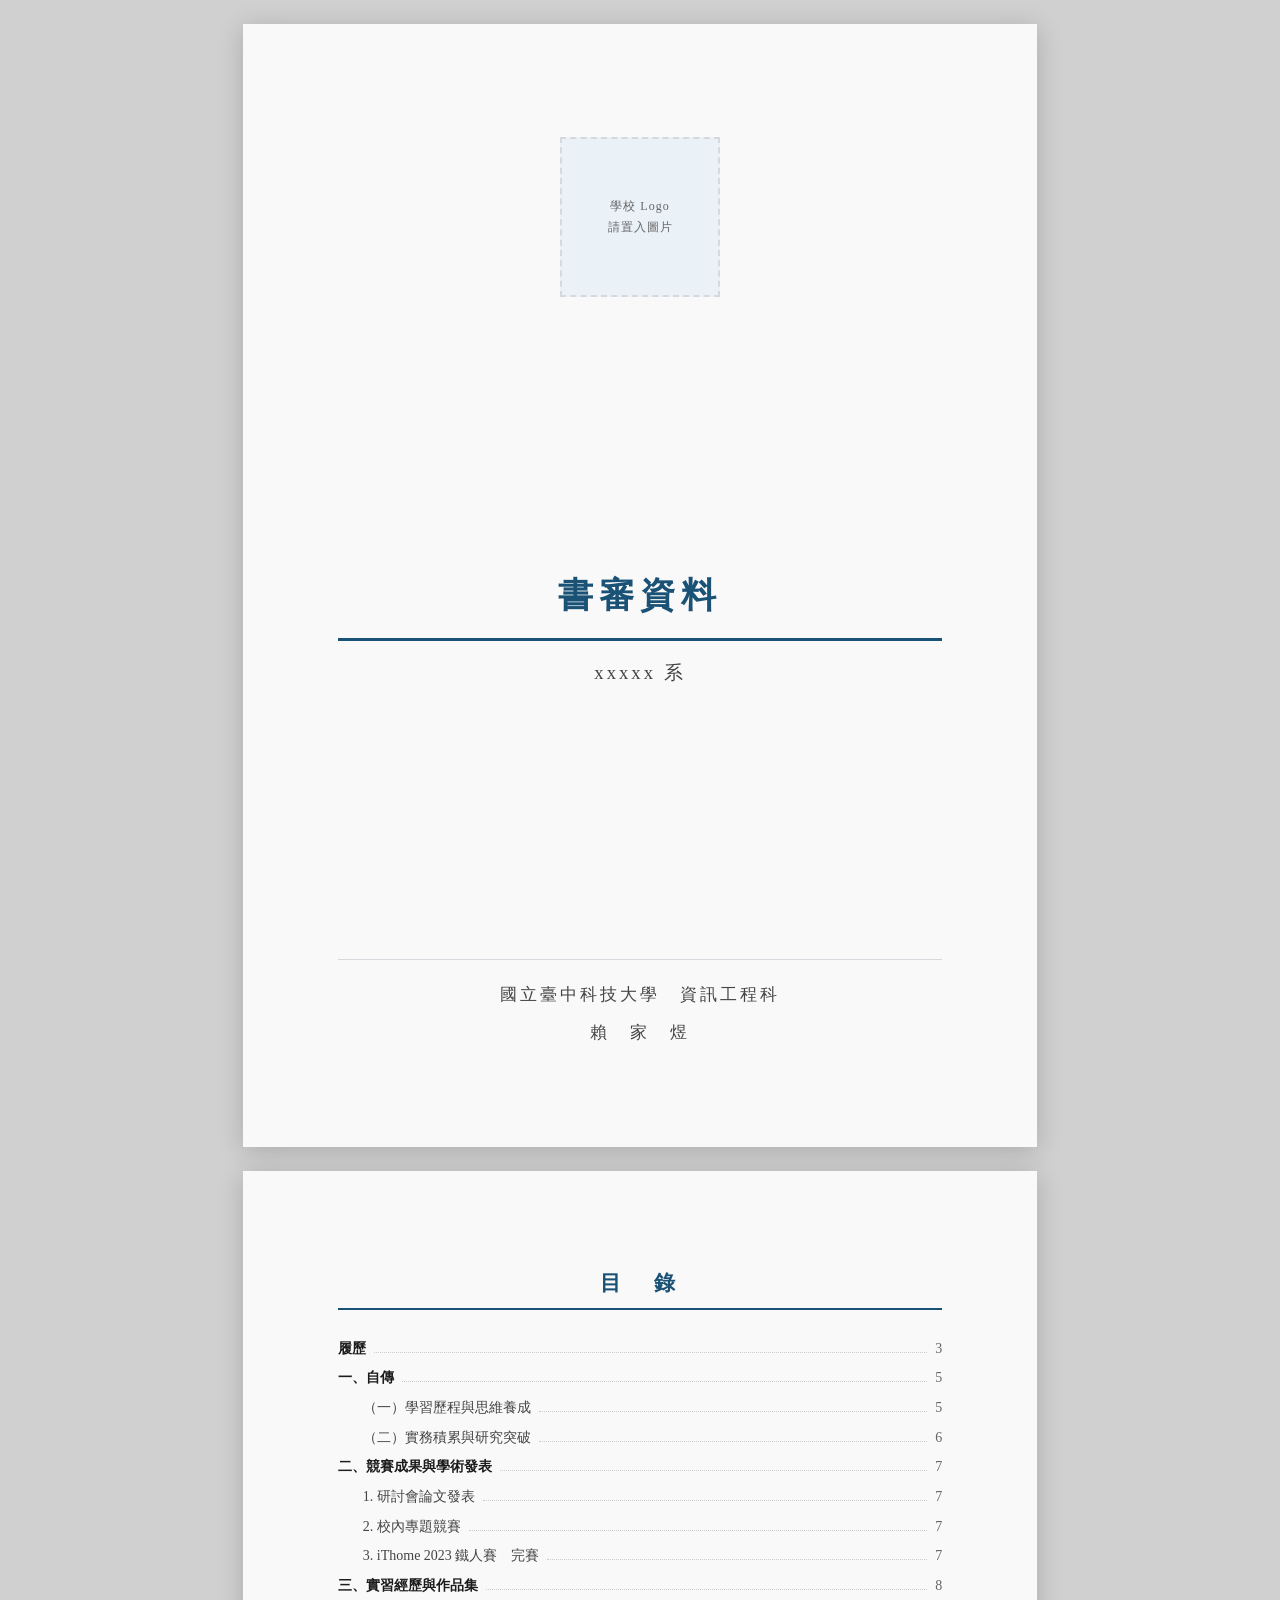
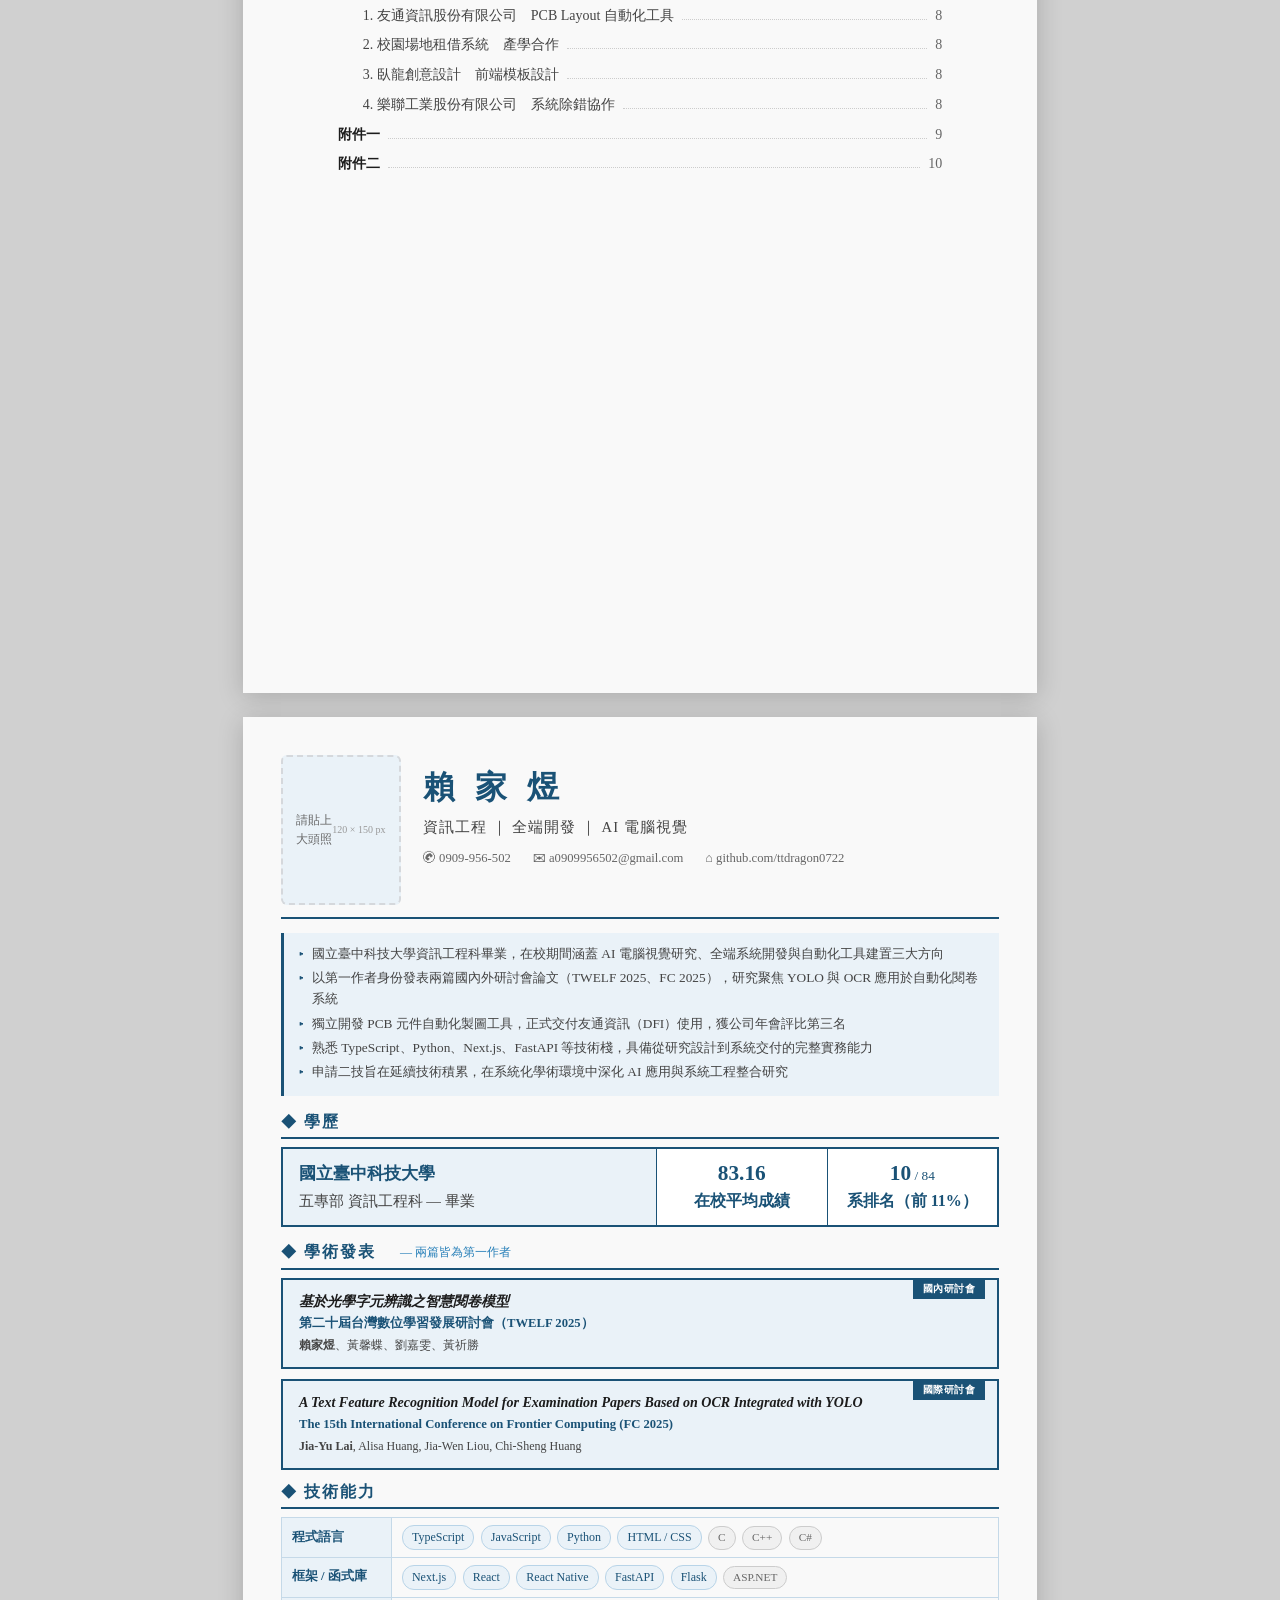
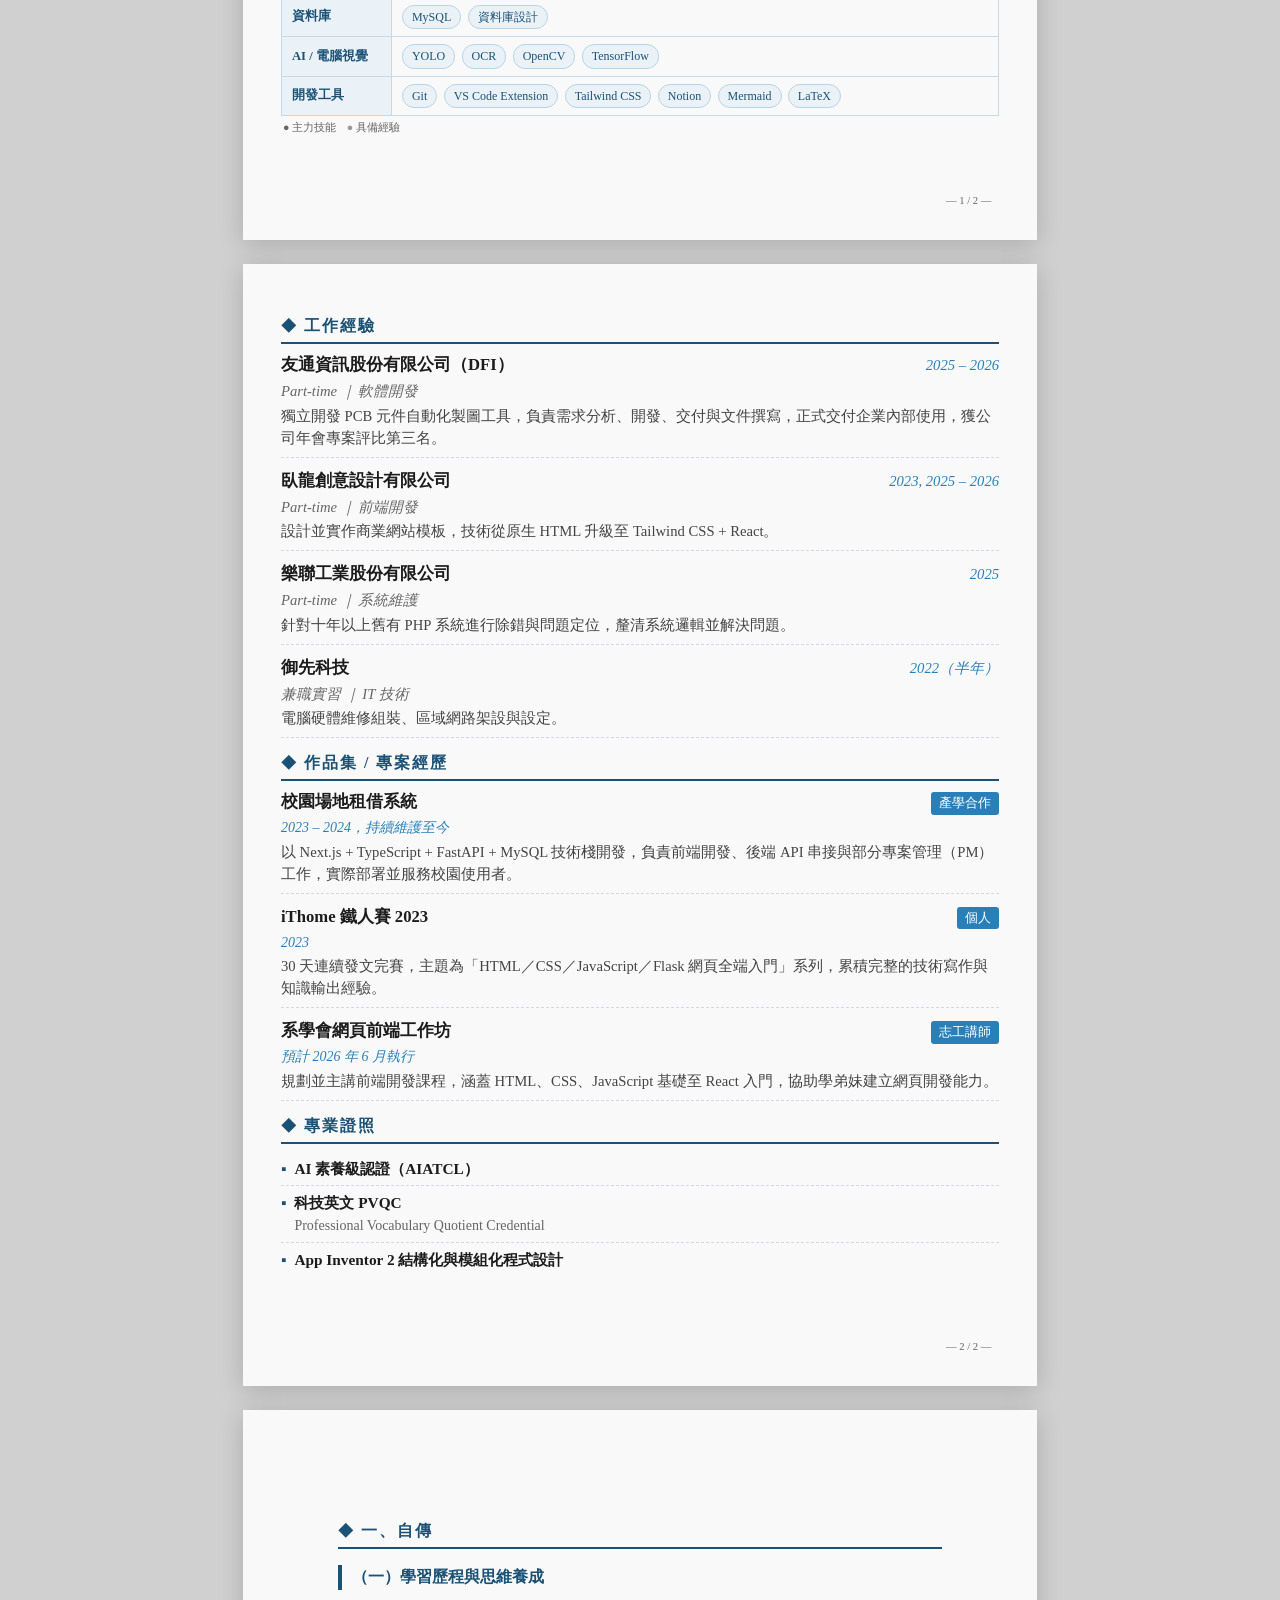
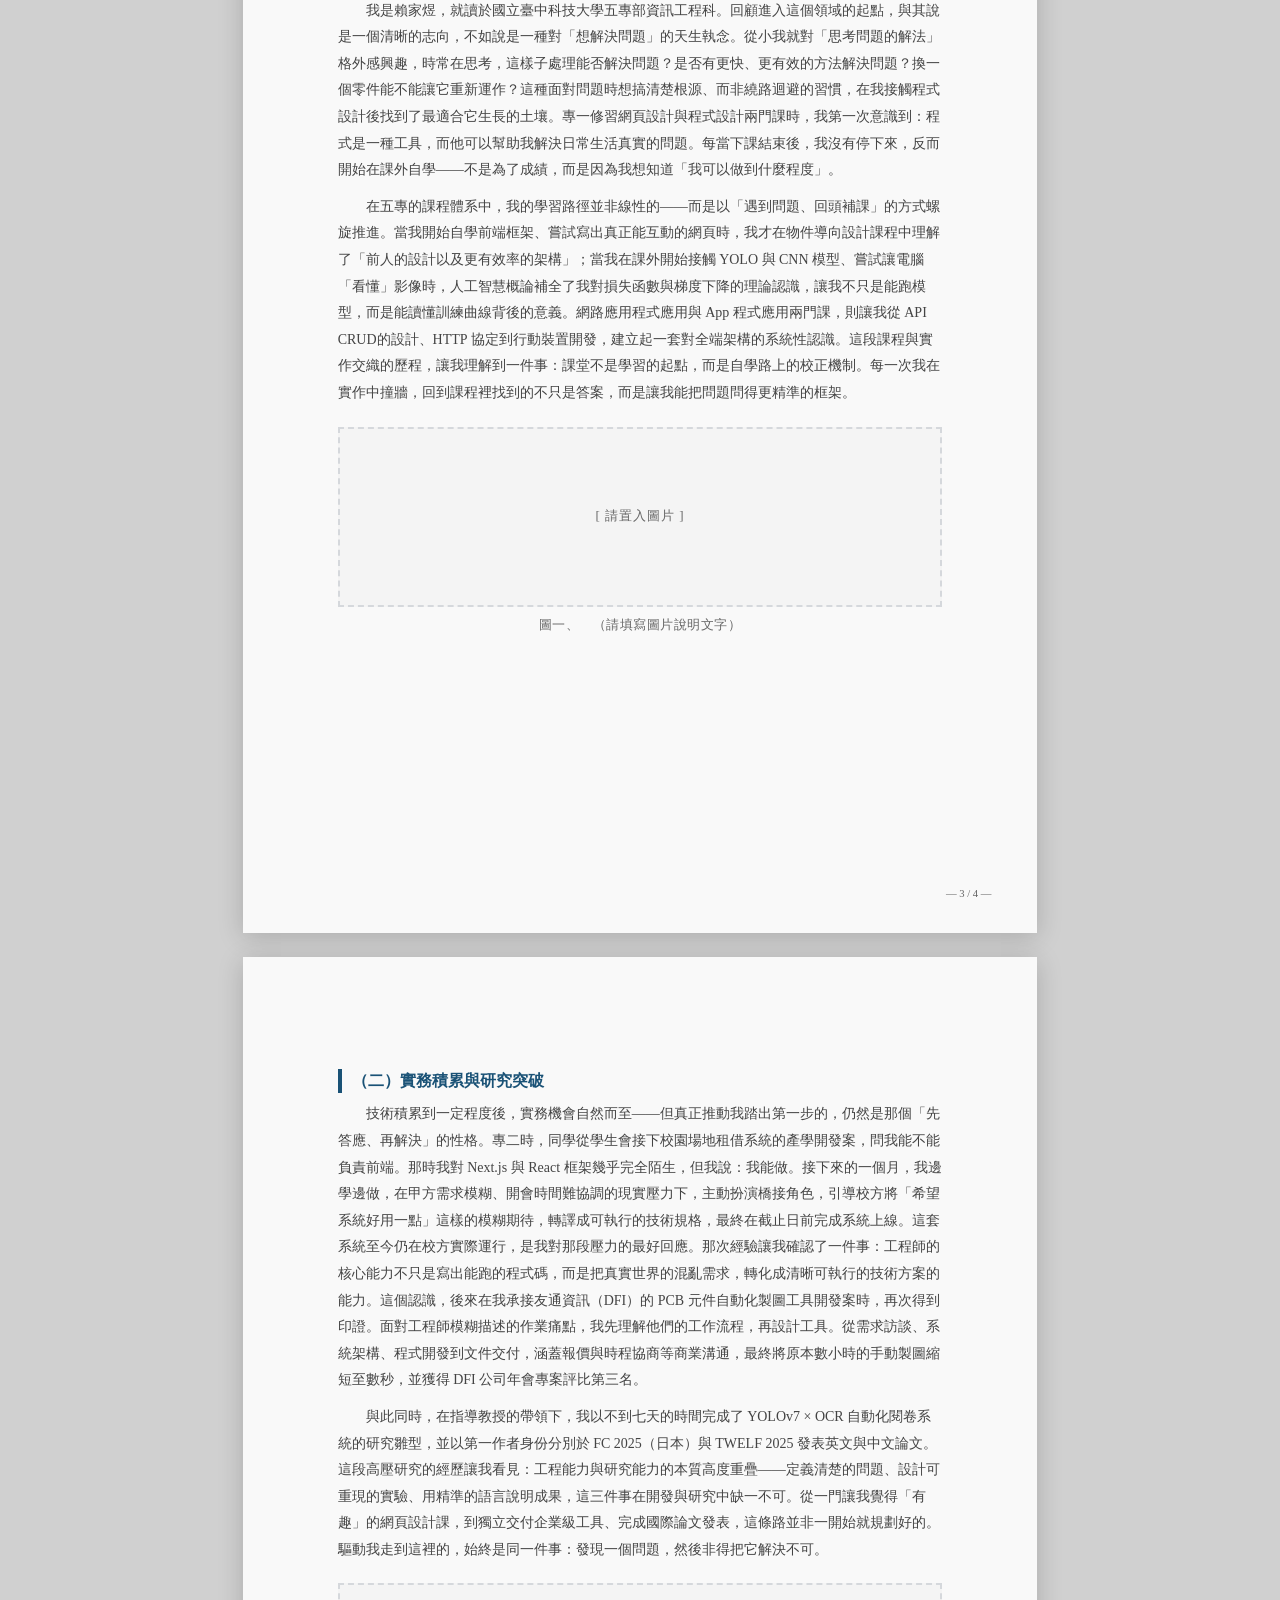
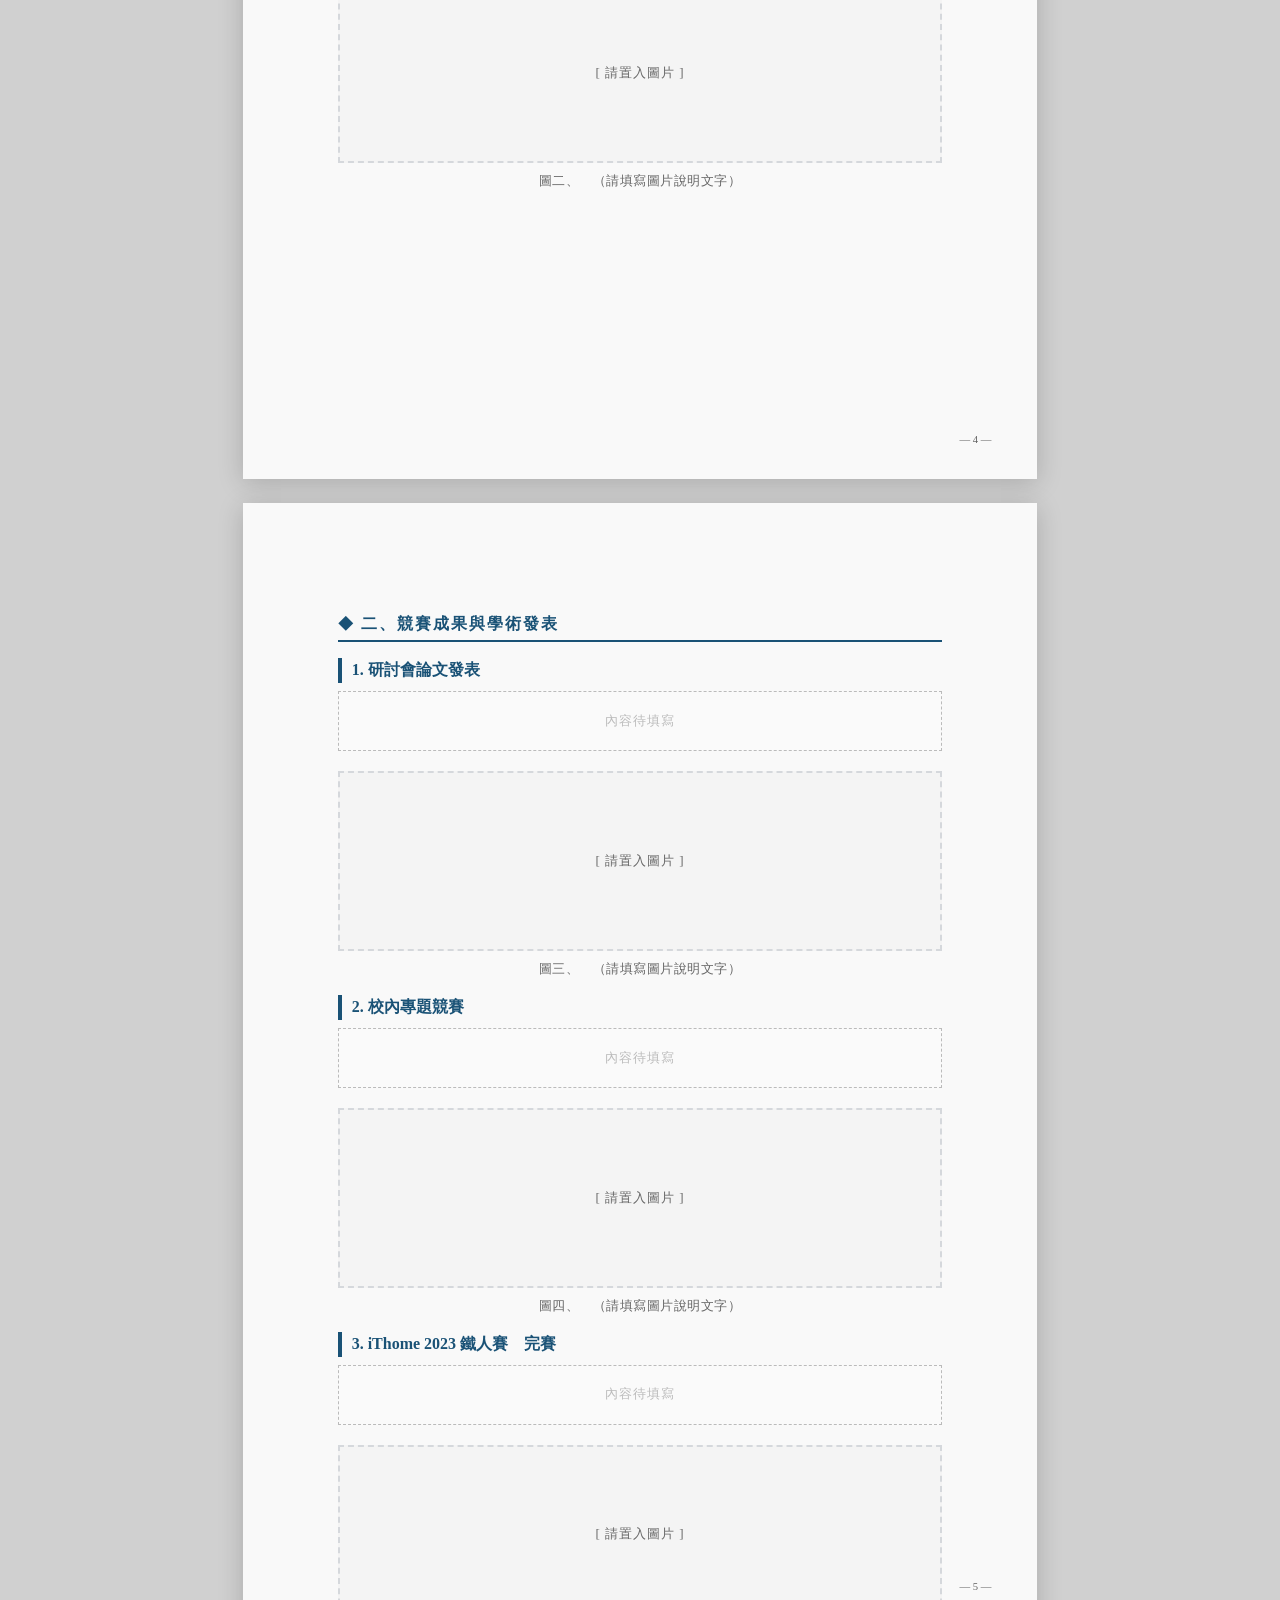
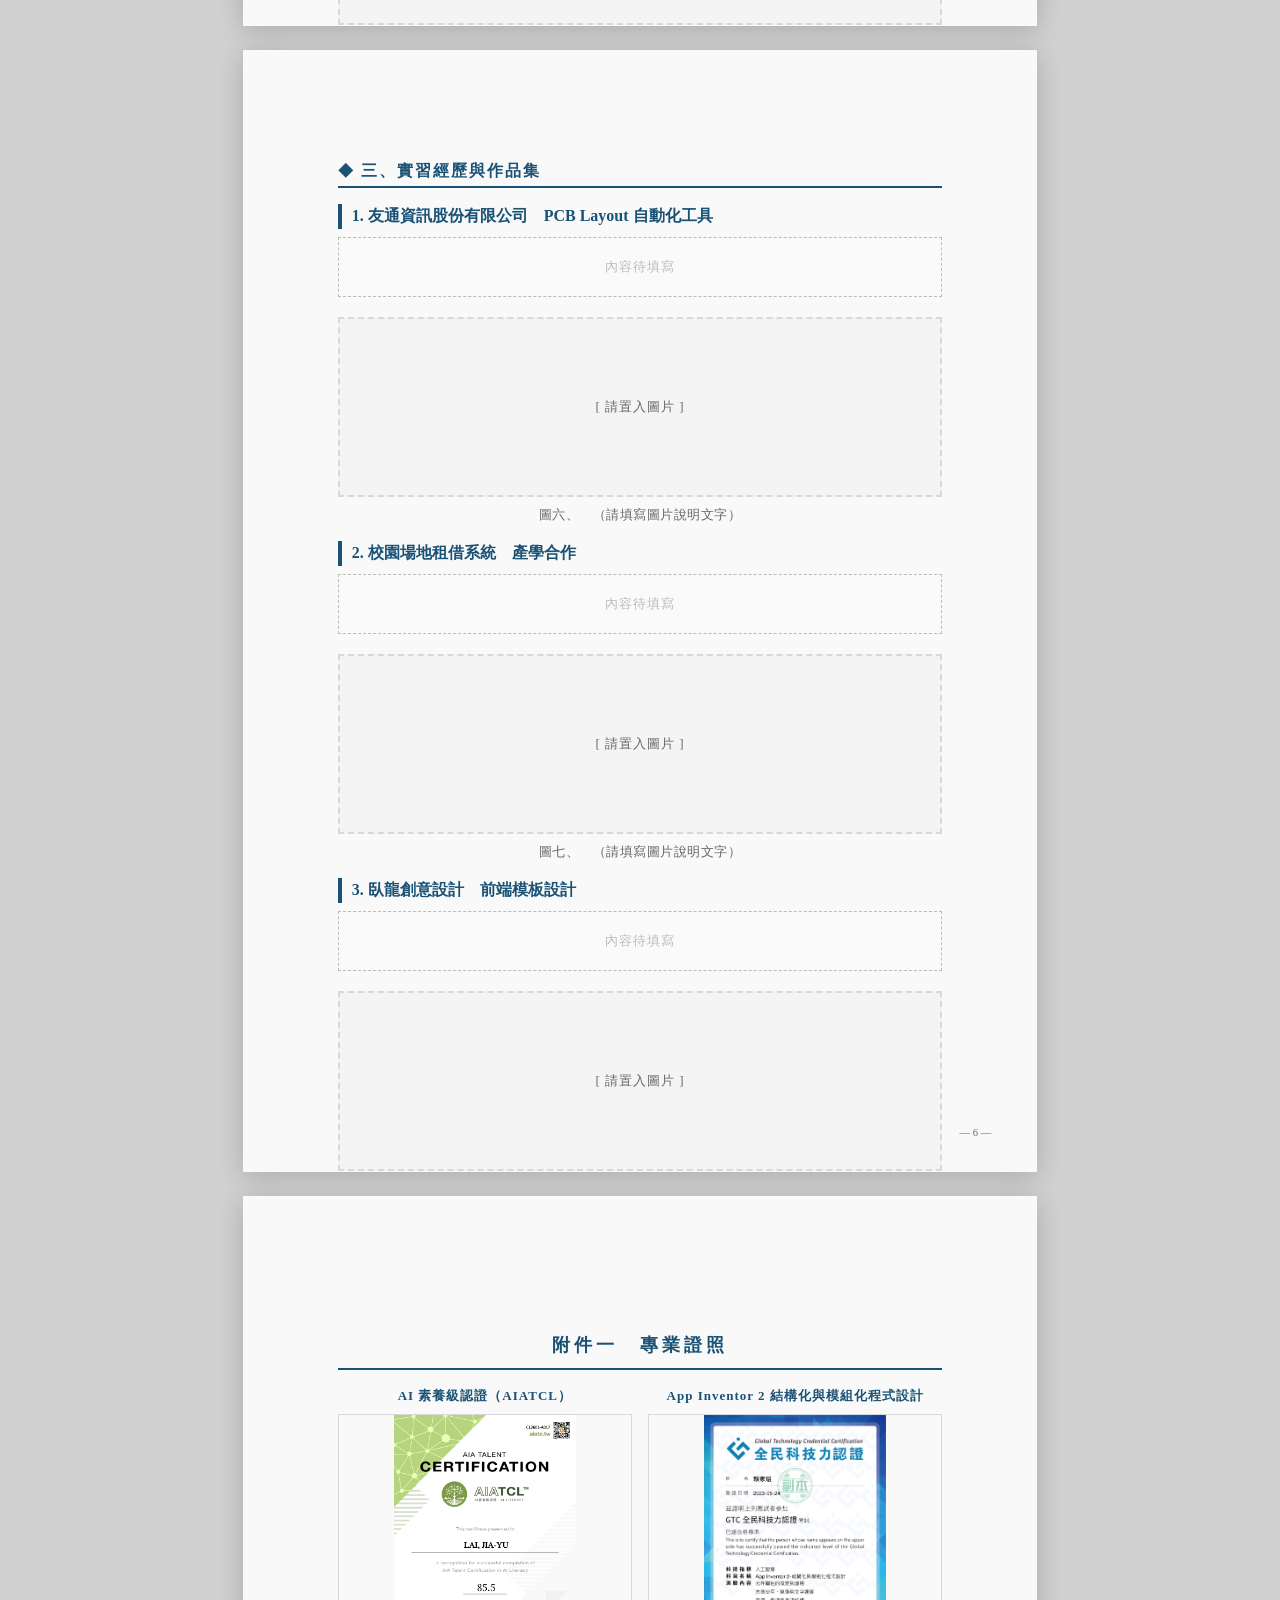
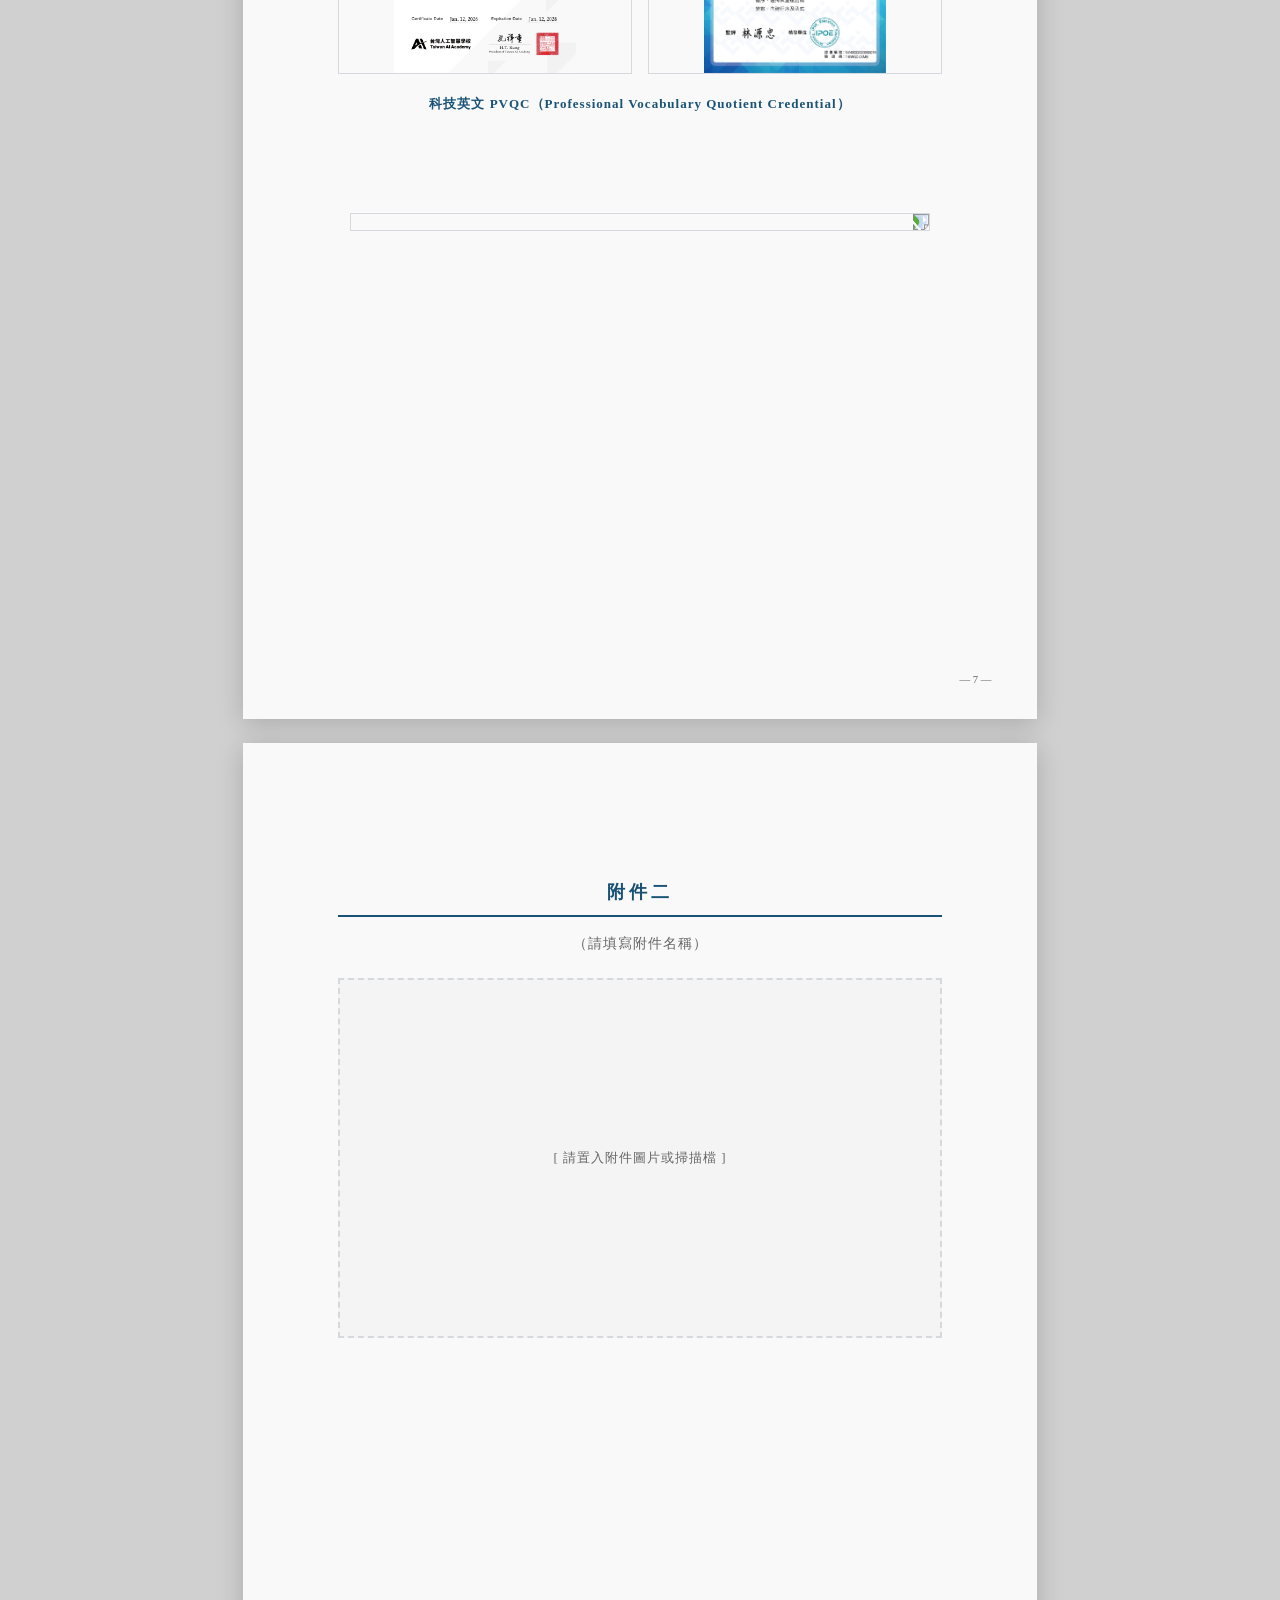
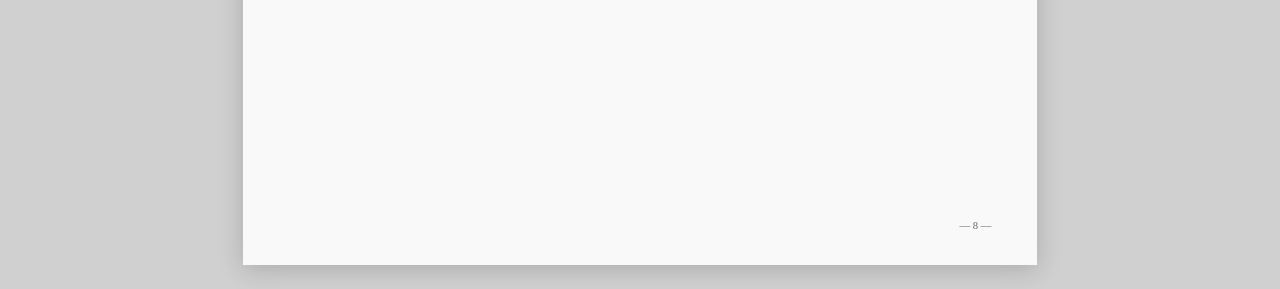
==== commit 0aed4060: "upload" ====
--- a/resume_1.html
+++ b/resume_1.html
@@ -1197,11 +1197,42 @@
 
 <!-- ==================== 第七頁：附件一 ==================== -->
 <div class="page page-break page-doc" id="appendix-1">
-  <div class="attachment-title">附件一</div>
-  <div class="attachment-subtitle">（請填寫附件名稱）</div>
-  <div class="figure-block">
-    <div class="figure-placeholder" style="height:360px;">[ 請置入附件圖片或掃描檔 ]</div>
-  </div>
+  <div class="attachment-title">附件一　專業證照</div>
+
+  <!-- 上排：兩張證照並列，各佔 50% -->
+  <div style="display:flex; gap:16px; margin-top:16px;">
+
+    <div style="width:50%; display:flex; flex-direction:column; align-items:center; gap:8px;">
+      <div style="font-size:13px; font-weight:700; color:var(--accent); letter-spacing:1px; text-align:center;">
+        AI 素養級認證（AIATCL）
+      </div>
+      <img src="certificate/aiatcl.png"
+           style="width:100%; max-height:260px; object-fit:contain; display:block; border:1px solid var(--border);">
+    </div>
+
+    <div style="width:50%; display:flex; flex-direction:column; align-items:center; gap:8px;">
+      <div style="font-size:13px; font-weight:700; color:var(--accent); letter-spacing:1px; text-align:center;">
+        App Inventor 2 結構化與模組化程式設計
+      </div>
+      <img src="certificate/app-inventer證書-1.png"
+           style="width:100%; max-height:260px; object-fit:contain; display:block; border:1px solid var(--border);">
+    </div>
+
+  </div>
+
+  <!-- 下排：PVQC 順時針轉 90 度 -->
+  <div style="display:flex; flex-direction:column; align-items:center; gap:8px; margin-top:20px;">
+    <div style="font-size:13px; font-weight:700; color:var(--accent); letter-spacing:1px; text-align:center;">
+      科技英文 PVQC（Professional Vocabulary Quotient Credential）
+    </div>
+    <!-- 旋轉容器：原圖橫式旋轉 90° 後，height 控制視覺寬度，寬度佔滿 100% -->
+    <div style="width:100%; display:flex; justify-content:center; align-items:center; height:200px; overflow:hidden;">
+      <img src="certificate/pvqc.png"
+           style="height:580px; width:auto; object-fit:contain; display:block; border:1px solid var(--border);
+                  transform: rotate(90deg);">
+    </div>
+  </div>
+
   <div class="page-number">— 7 —</div>
 </div>
 
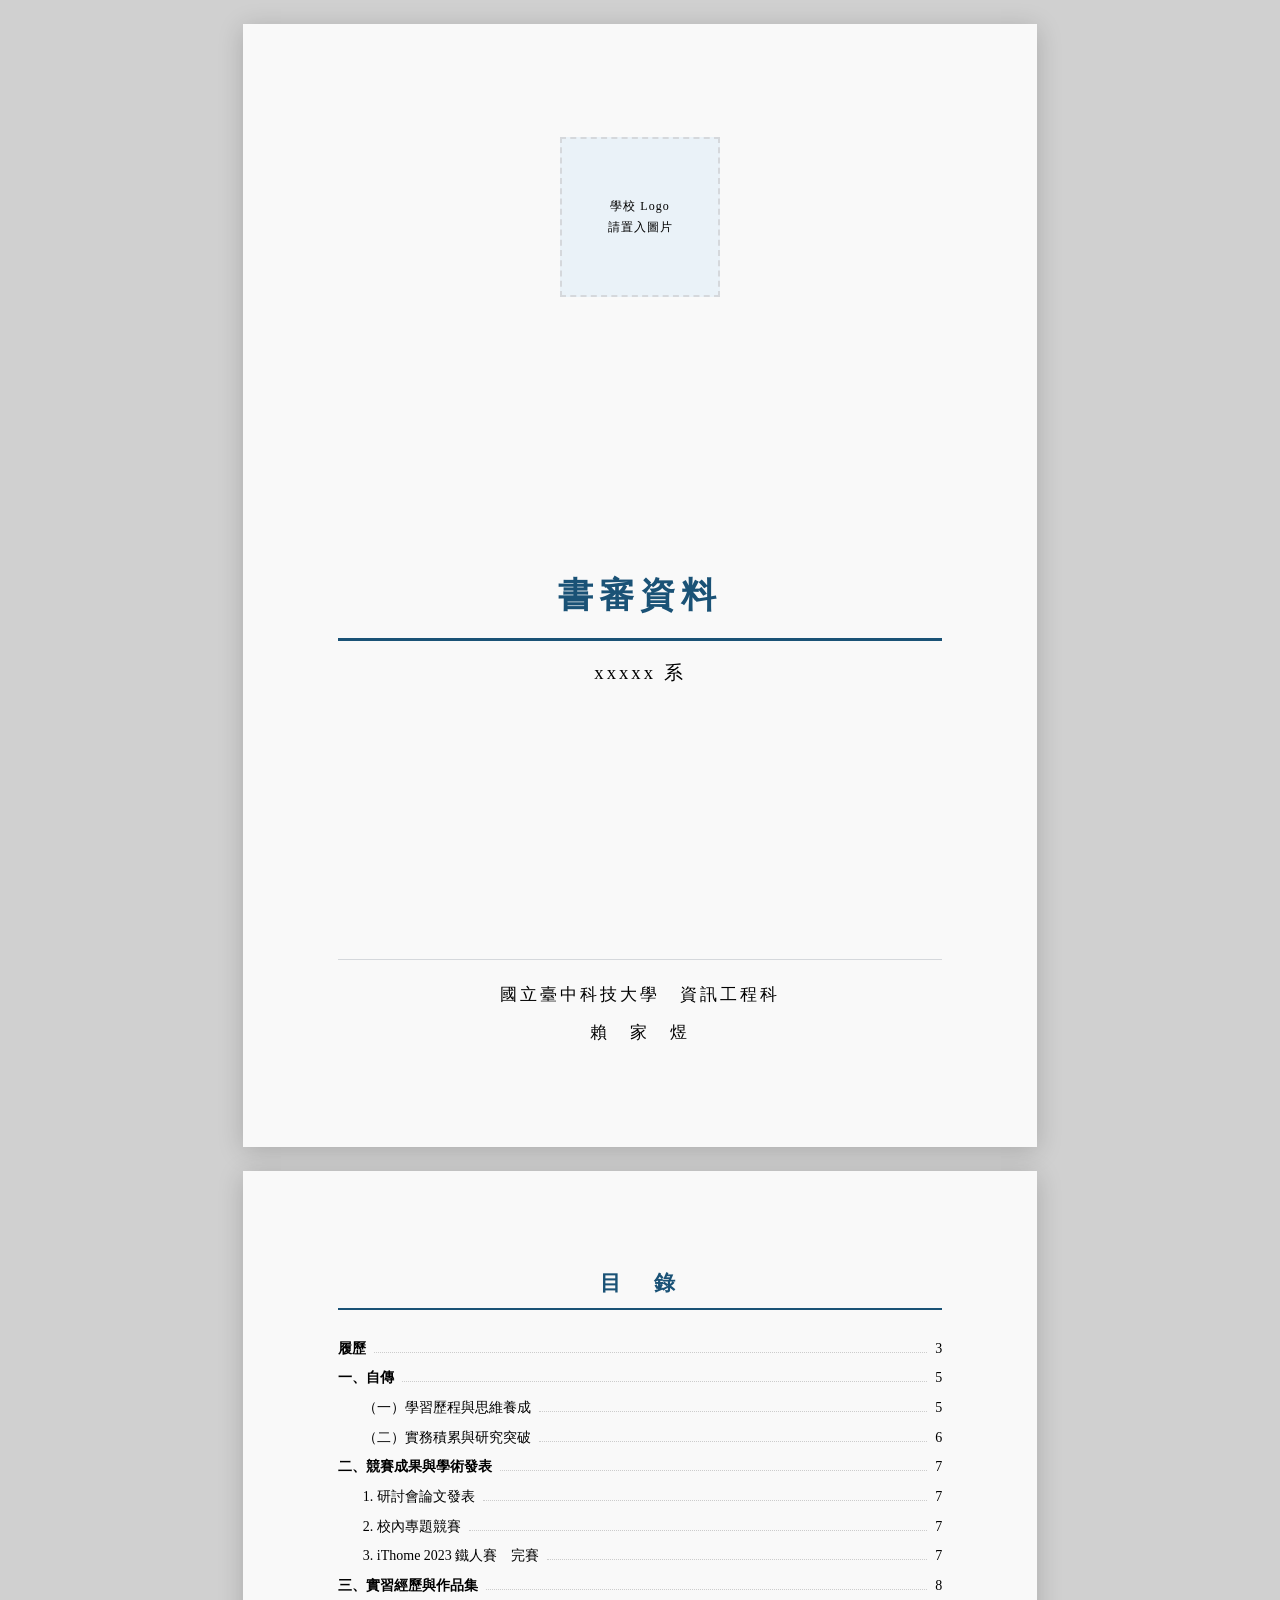
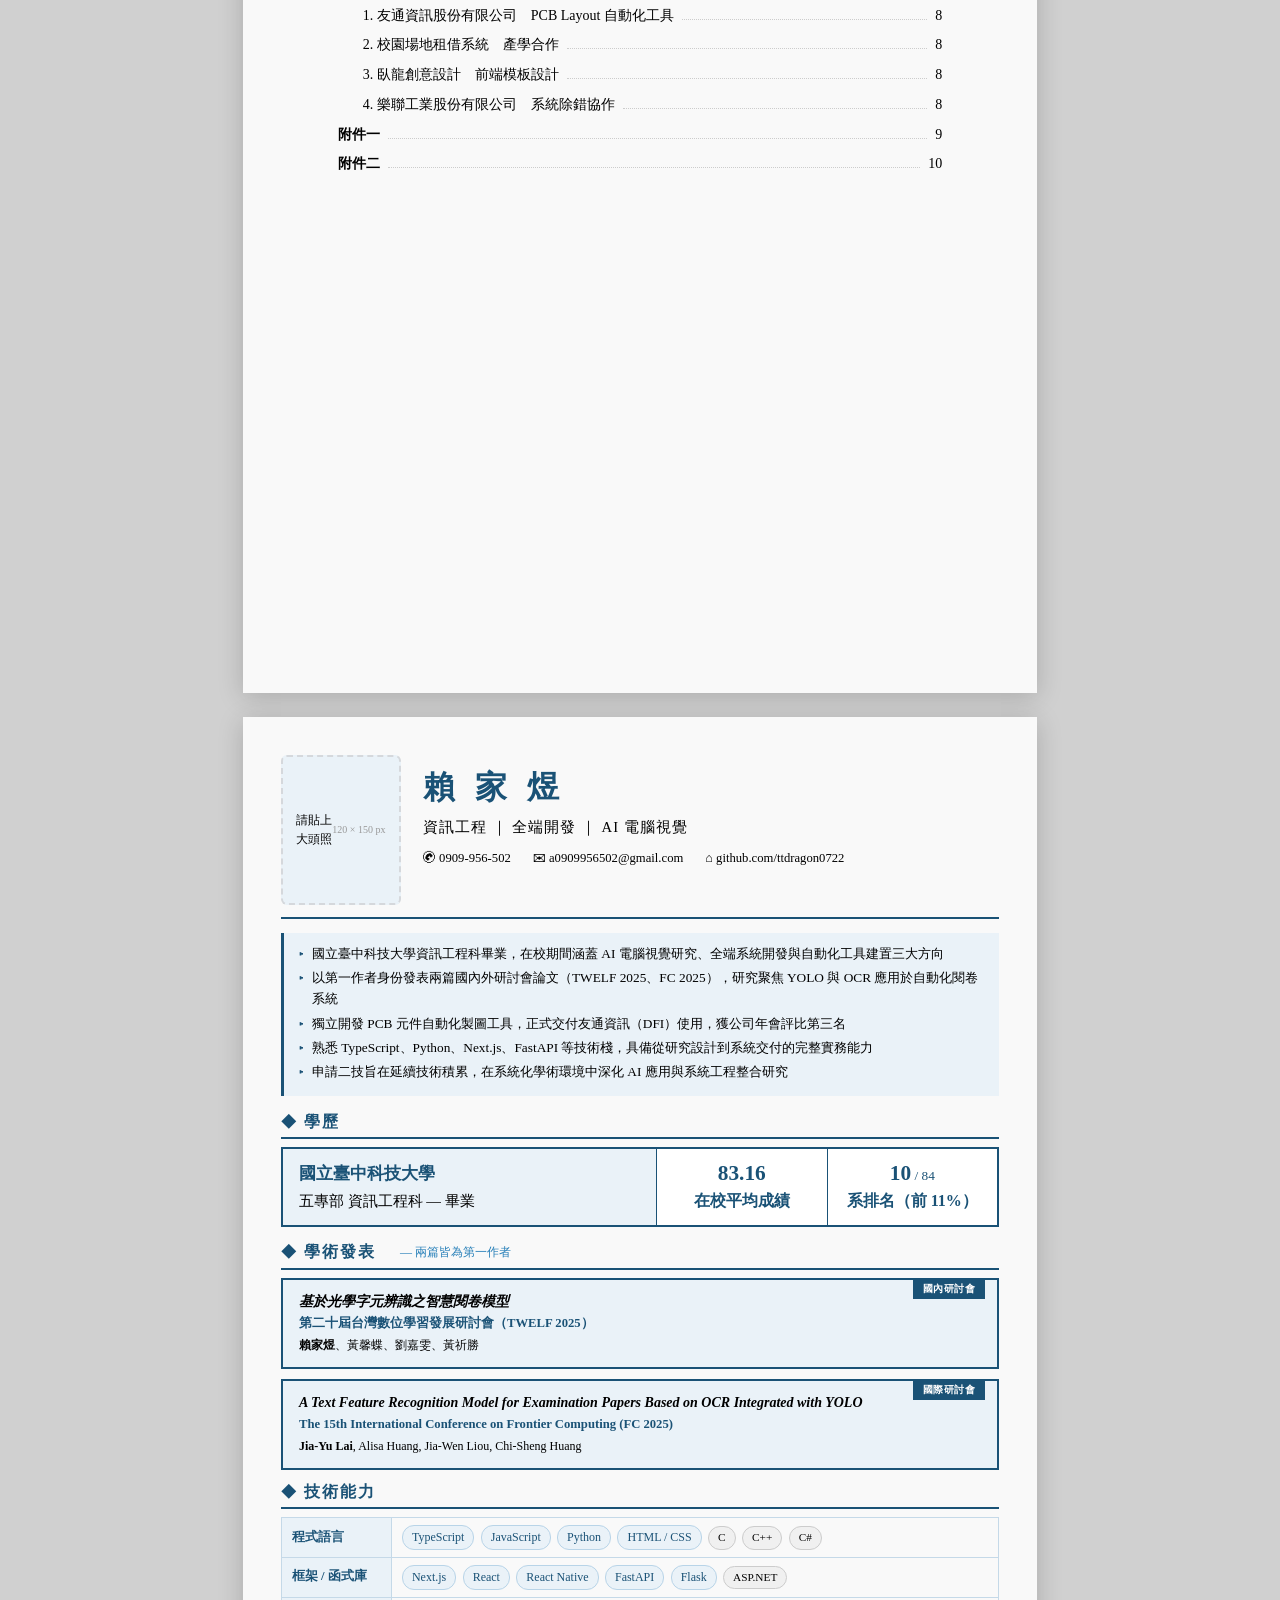
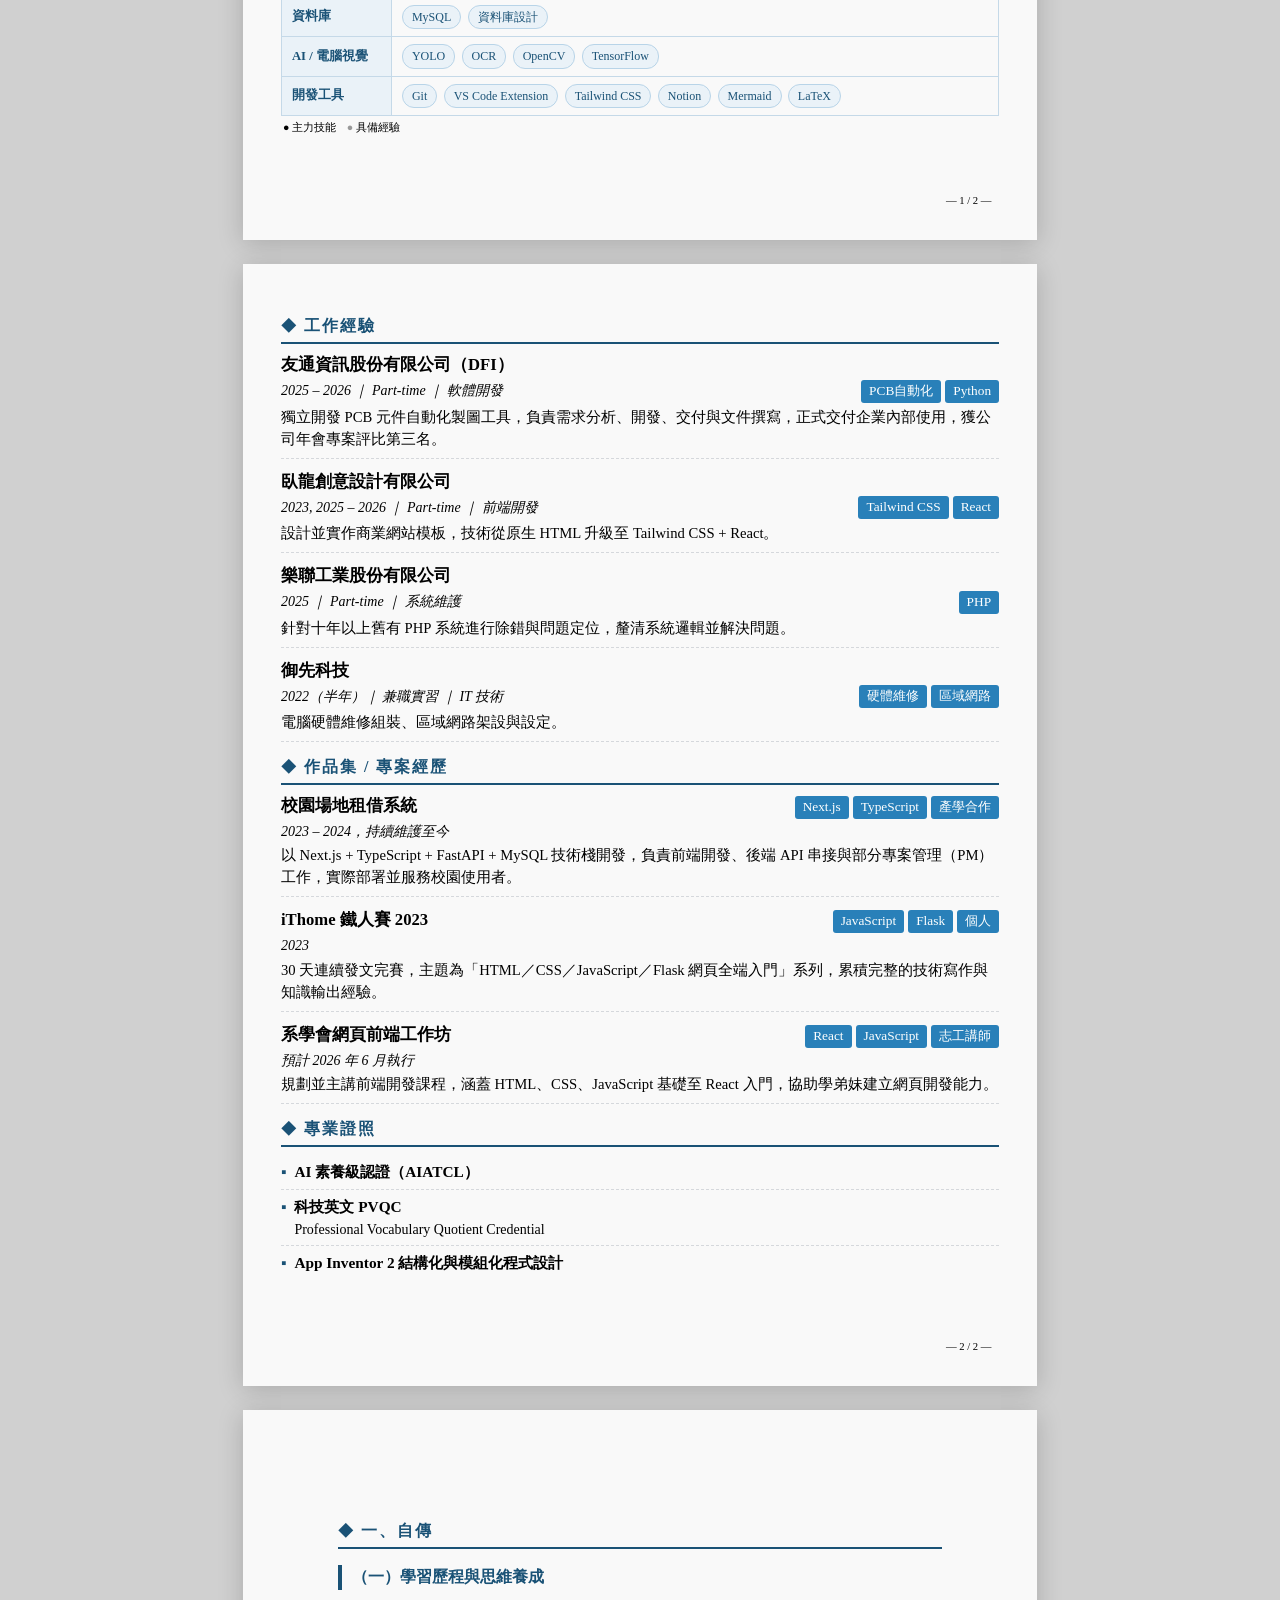
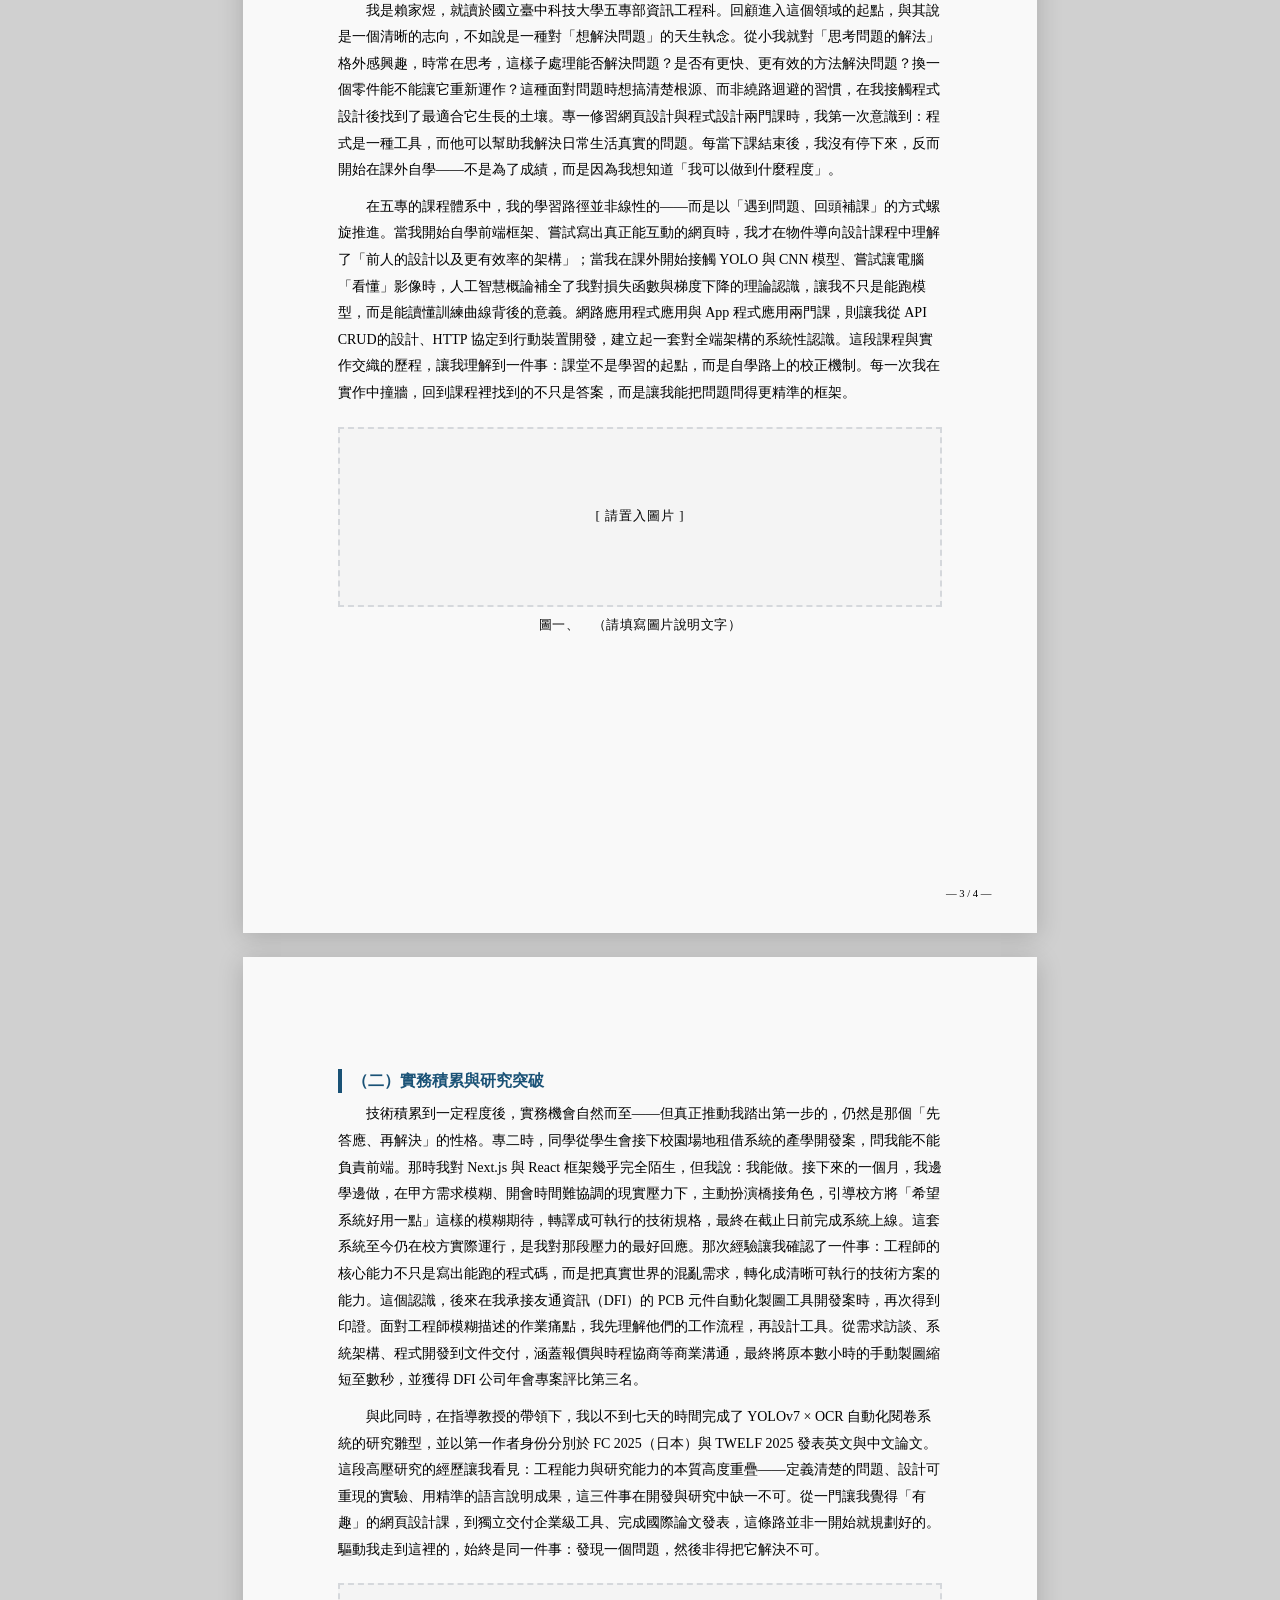
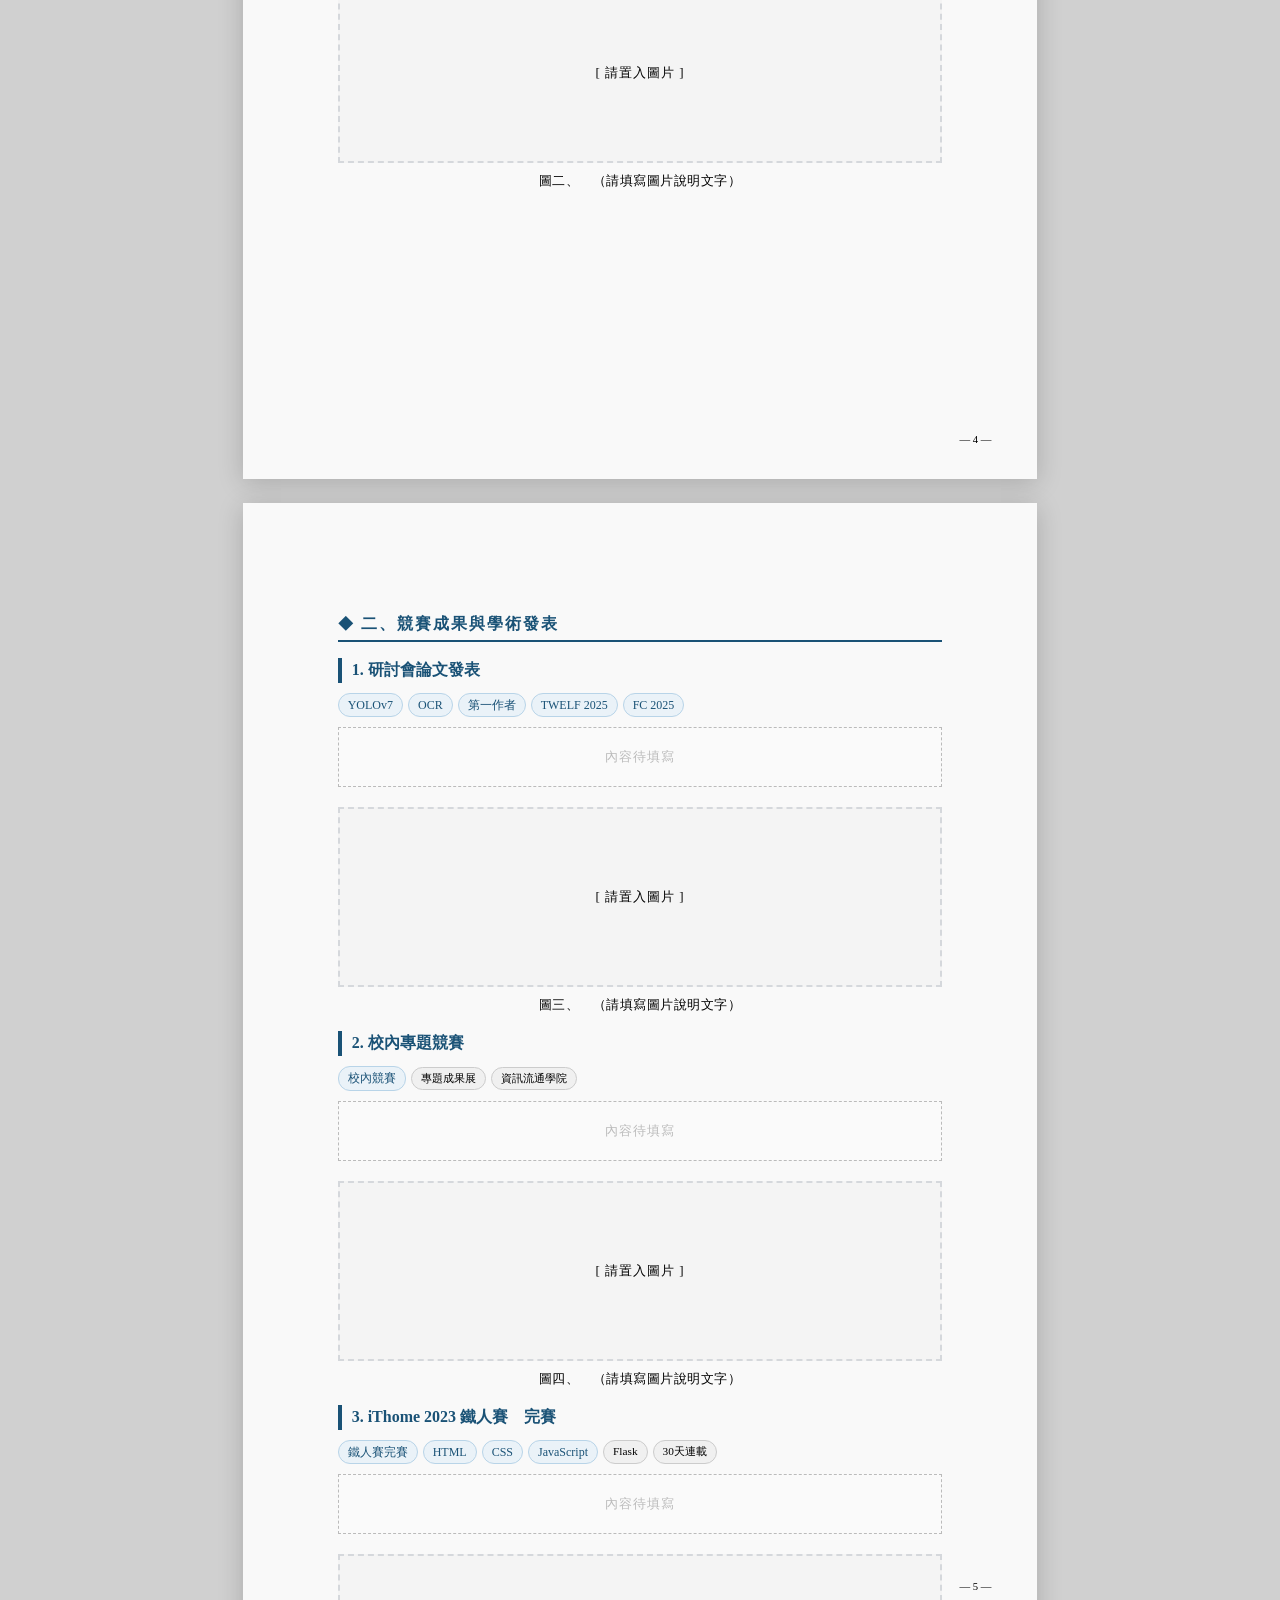
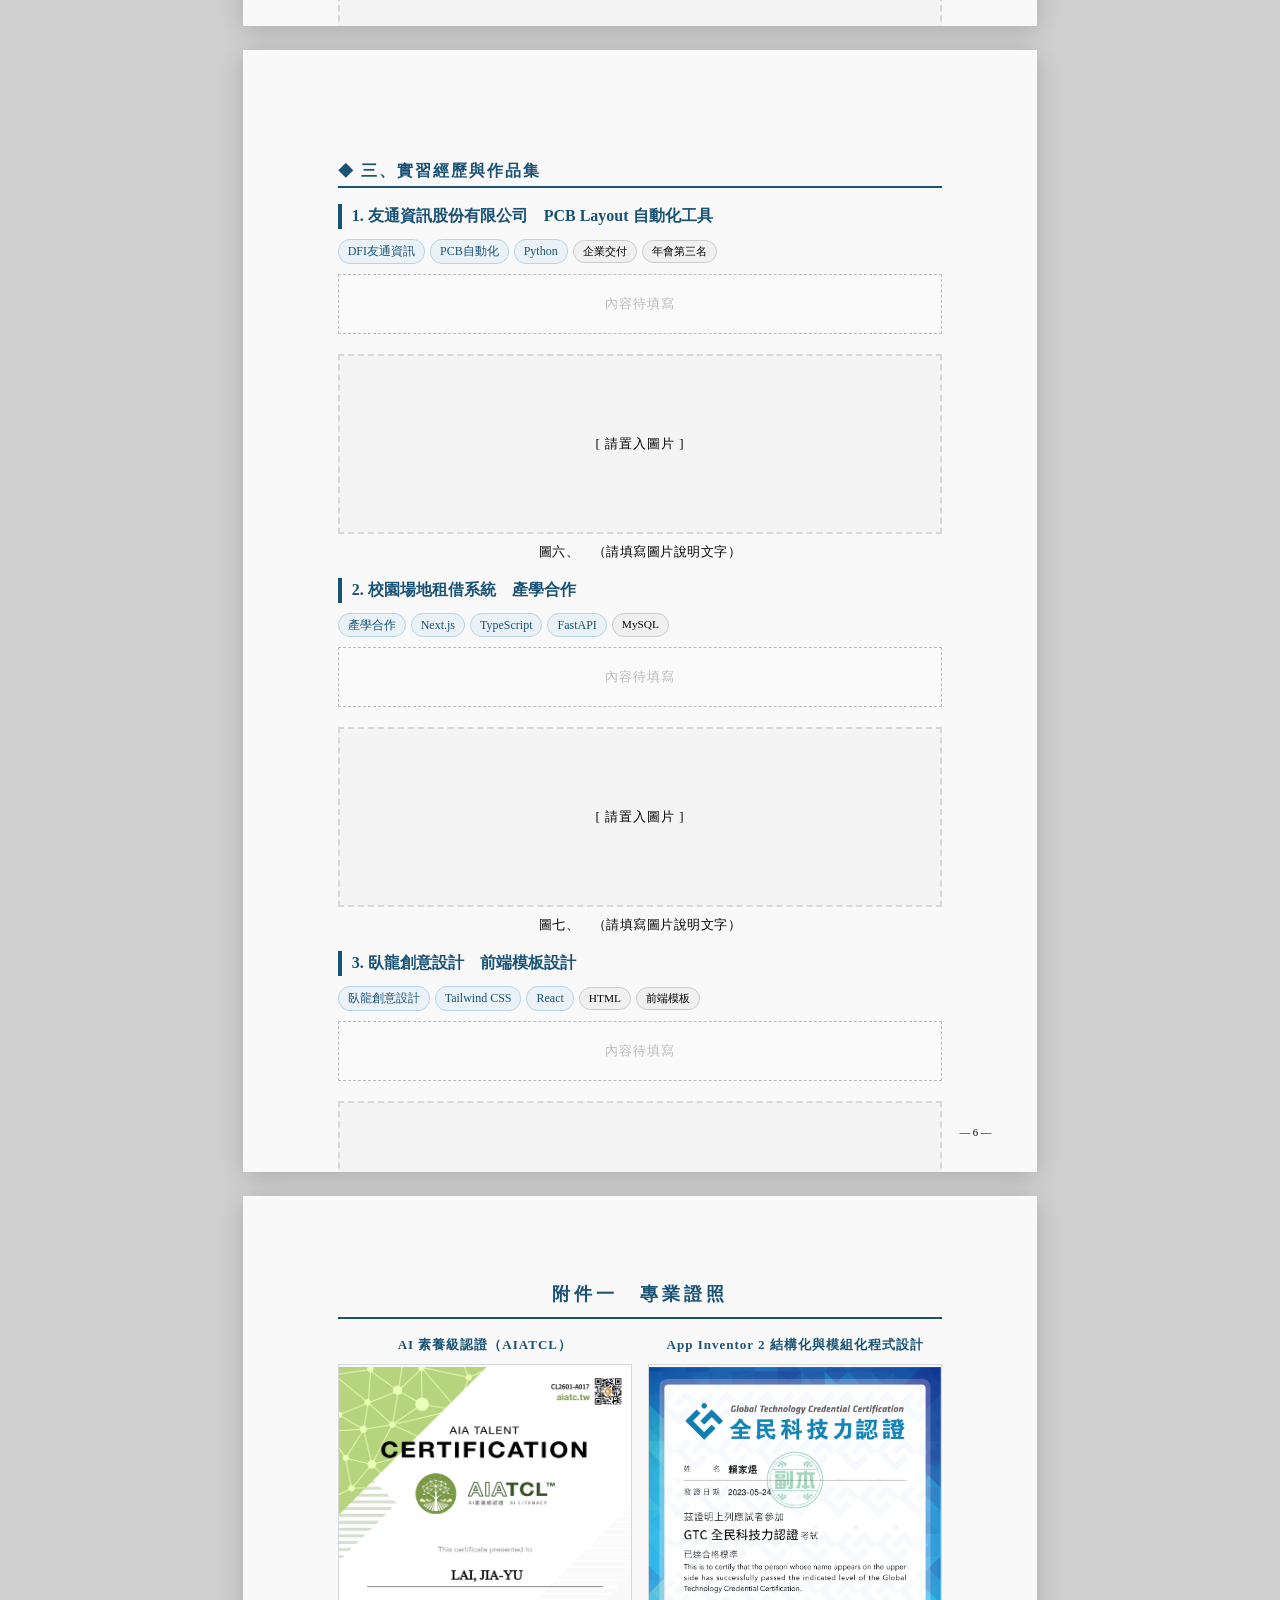
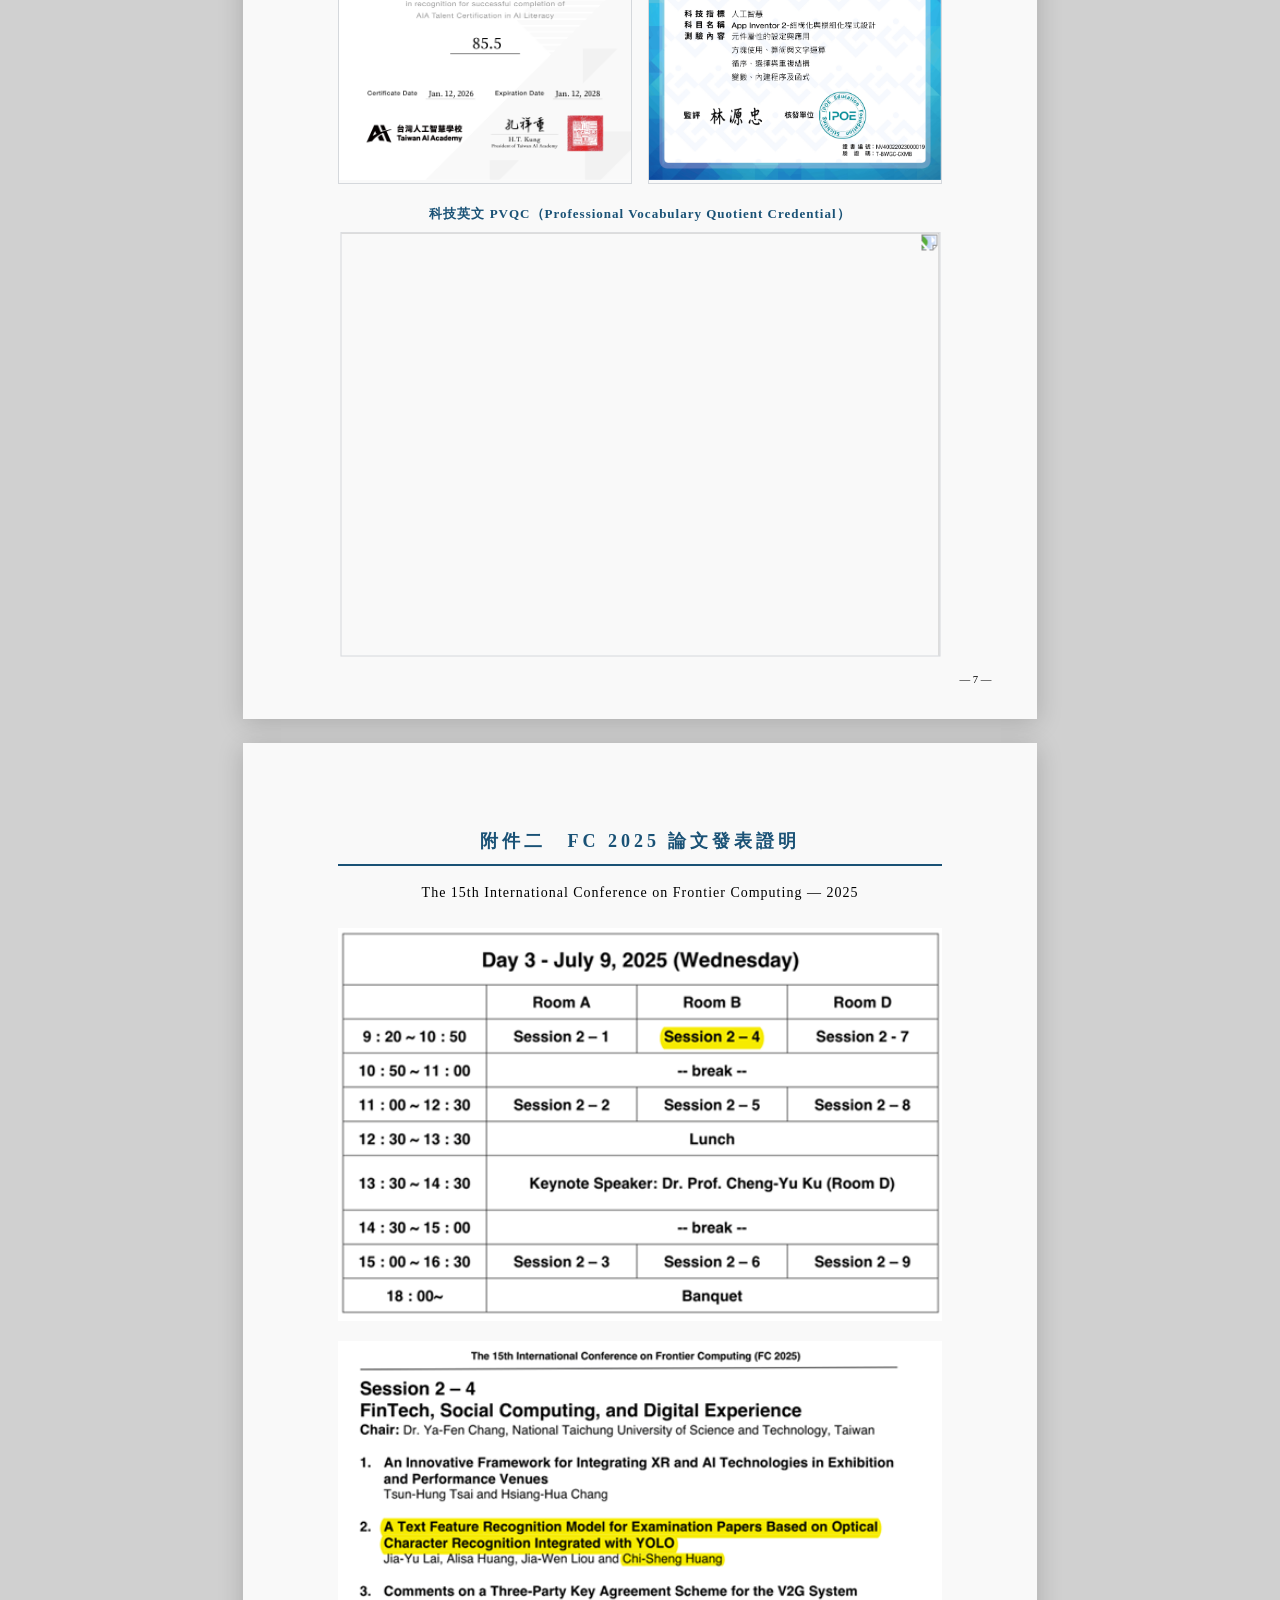
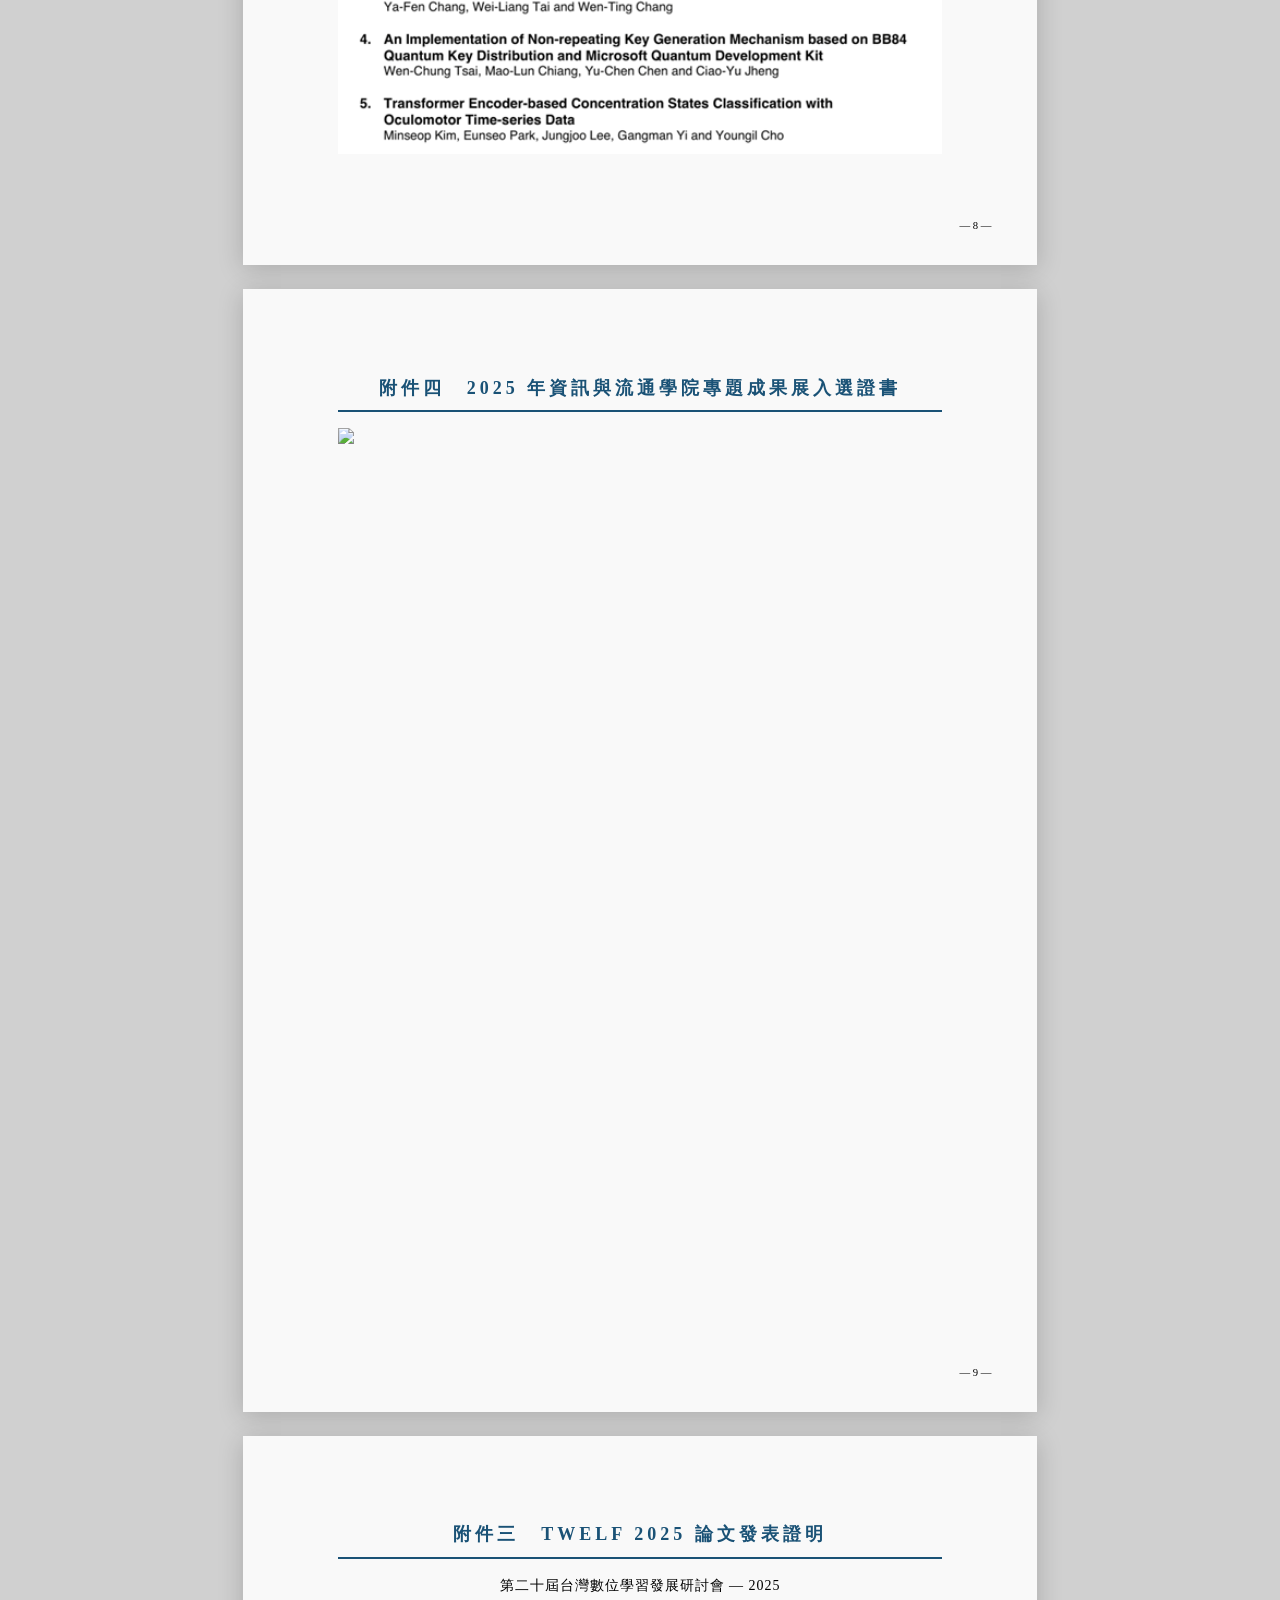
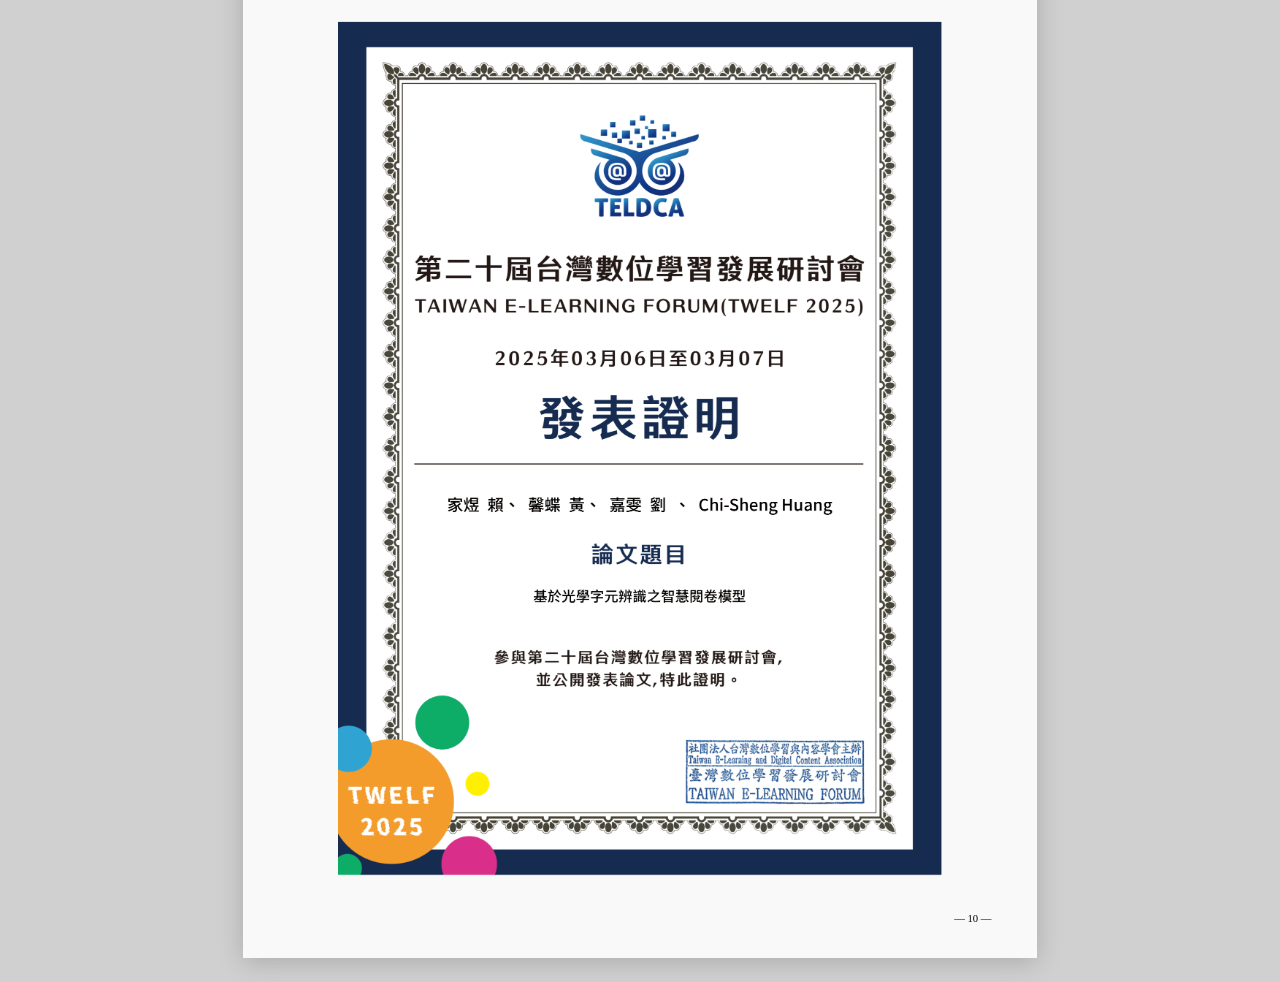
==== commit fdd52096: "upload" ====
--- a/resume_1.html
+++ b/resume_1.html
@@ -39,9 +39,9 @@
     --accent-light: #2980b9;
     --accent-bg: #eaf2f8;
     --page-bg: #F9F9F9;
-    --text-primary: #1c1c1c;
-    --text-secondary: #444;
-    --text-muted: #666;
+    --text-primary: #000000;
+    --text-secondary: #000000;
+    --text-muted: #000000;
     --border: #d5d8dc;
     --bar-width: 6px;
     --page-margin: 1cm;
@@ -292,6 +292,30 @@
     color: var(--text-muted);
     font-style: italic;
     margin-bottom: 2px;
+  }
+
+  .exp-info-row {
+    display: flex;
+    justify-content: space-between;
+    align-items: center;
+    margin-bottom: 3px;
+  }
+
+  .exp-meta-text {
+    font-size: 10.5pt;
+    color: var(--text-muted);
+    font-style: italic;
+  }
+
+  .exp-tags {
+    display: flex;
+    gap: 4px;
+  }
+
+  .project-badges {
+    display: flex;
+    gap: 4px;
+    align-items: center;
   }
 
   .exp-desc {
@@ -432,7 +456,7 @@
 
   .project-time {
     font-size: 10.5pt;
-    color: var(--accent-light);
+    color: var(--text-muted);
     font-style: italic;
     margin-bottom: 2px;
   }
@@ -470,6 +494,47 @@
   .cert-detail {
     color: var(--text-muted);
     font-size: 10.5pt;
+  }
+
+  /* ===== 關鍵字 Chip 區塊 ===== */
+  .exp-chips, .proj-chips {
+    background: var(--accent-bg);
+    border-left: 3px solid var(--accent);
+    padding: 4px 10px;
+    margin: 3px 0 5px;
+    display: flex;
+    flex-wrap: wrap;
+    gap: 3px;
+    align-items: center;
+  }
+
+  .exp-chips .chip, .proj-chips .chip,
+  .exp-chips .chip.secondary, .proj-chips .chip.secondary {
+    background: #fff;
+  }
+
+  .proj-time-inline {
+    font-size: 10.5pt;
+    color: var(--text-muted);
+    font-style: italic;
+    white-space: nowrap;
+    margin-right: 4px;
+  }
+
+  .section-keywords {
+    display: flex;
+    align-items: center;
+    flex-wrap: wrap;
+    gap: 2px;
+    margin-top: 3px;
+    margin-bottom: 8px;
+  }
+
+  .section-keywords .kw-label {
+    font-size: 8pt;
+    color: var(--text-muted);
+    margin-right: 4px;
+    white-space: nowrap;
   }
 
   /* ===== 圖片預留區 ===== */
@@ -641,6 +706,11 @@
   }
 
   /* ===== 附件頁 ===== */
+  .page-appendix {
+    padding-top: 1.2cm;
+    padding-bottom: 1.2cm;
+  }
+
   .attachment-title {
     font-size: 18px;
     font-weight: 700;
@@ -688,6 +758,11 @@
     font-size: 8pt;
     color: var(--text-muted);
   }
+
+  /* ===== 文字格式工具 ===== */
+  .bold       { font-weight: 700; }
+  .underline  { text-decoration: underline; }
+  .bold.underline { font-weight: 700; text-decoration: underline; }
 
   /* ===== 列印 ===== */
   @media print {
@@ -711,6 +786,11 @@
 
     .page-doc {
       padding: 2.54cm 2.5cm;
+    }
+
+    .page-appendix {
+      padding-top: 1.2cm;
+      padding-bottom: 1.2cm;
     }
 
     .page-cover {
@@ -738,11 +818,6 @@
       color: var(--text-muted) !important;
     }
 
-    @page {
-      size: A4;
-      margin: 0;
-    }
-
     .page-break {
       page-break-before: always;
     }
@@ -755,6 +830,11 @@
       margin-top: 24px;
       margin-bottom: 24px;
     }
+  }
+
+  @page {
+    size: A4;
+    margin: 0;
   }
 </style>
 </head>
@@ -1003,36 +1083,55 @@
   <div class="exp-item">
     <div class="exp-header">
       <span class="exp-title">友通資訊股份有限公司（DFI）</span>
-      <span class="exp-meta">2025 – 2026</span>
-    </div>
-    <div class="exp-role">Part-time ｜ 軟體開發</div>
+    </div>
+    <div class="exp-info-row">
+      <span class="exp-meta-text">2025 – 2026 ｜ Part-time ｜ 軟體開發</span>
+      <span class="exp-tags">
+        <span class="project-type">PCB自動化</span>
+        <span class="project-type">Python</span>
+      </span>
+    </div>
     <div class="exp-desc">獨立開發 PCB 元件自動化製圖工具，負責需求分析、開發、交付與文件撰寫，正式交付企業內部使用，獲公司年會專案評比第三名。</div>
   </div>
 
   <div class="exp-item">
     <div class="exp-header">
       <span class="exp-title">臥龍創意設計有限公司</span>
-      <span class="exp-meta">2023, 2025 – 2026</span>
-    </div>
-    <div class="exp-role">Part-time ｜ 前端開發</div>
+    </div>
+    <div class="exp-info-row">
+      <span class="exp-meta-text">2023, 2025 – 2026 ｜ Part-time ｜ 前端開發</span>
+      <span class="exp-tags">
+        <span class="project-type">Tailwind CSS</span>
+        <span class="project-type">React</span>
+      </span>
+    </div>
     <div class="exp-desc">設計並實作商業網站模板，技術從原生 HTML 升級至 Tailwind CSS + React。</div>
   </div>
 
   <div class="exp-item">
     <div class="exp-header">
       <span class="exp-title">樂聯工業股份有限公司</span>
-      <span class="exp-meta">2025</span>
-    </div>
-    <div class="exp-role">Part-time ｜ 系統維護</div>
+    </div>
+    <div class="exp-info-row">
+      <span class="exp-meta-text">2025 ｜ Part-time ｜ 系統維護</span>
+      <span class="exp-tags">
+        <span class="project-type">PHP</span>
+      </span>
+    </div>
     <div class="exp-desc">針對十年以上舊有 PHP 系統進行除錯與問題定位，釐清系統邏輯並解決問題。</div>
   </div>
 
   <div class="exp-item">
     <div class="exp-header">
       <span class="exp-title">御先科技</span>
-      <span class="exp-meta">2022（半年）</span>
-    </div>
-    <div class="exp-role">兼職實習 ｜ IT 技術</div>
+    </div>
+    <div class="exp-info-row">
+      <span class="exp-meta-text">2022（半年）｜ 兼職實習 ｜ IT 技術</span>
+      <span class="exp-tags">
+        <span class="project-type">硬體維修</span>
+        <span class="project-type">區域網路</span>
+      </span>
+    </div>
     <div class="exp-desc">電腦硬體維修組裝、區域網路架設與設定。</div>
   </div>
   
@@ -1042,7 +1141,11 @@
   <div class="project-item">
     <div class="project-header">
       <span class="project-name">校園場地租借系統</span>
-      <span class="project-type">產學合作</span>
+      <div class="project-badges">
+        <span class="project-type">Next.js</span>
+        <span class="project-type">TypeScript</span>
+        <span class="project-type">產學合作</span>
+      </div>
     </div>
     <div class="project-time">2023 – 2024，持續維護至今</div>
     <div class="project-desc">以 Next.js + TypeScript + FastAPI + MySQL 技術棧開發，負責前端開發、後端 API 串接與部分專案管理（PM）工作，實際部署並服務校園使用者。</div>
@@ -1051,7 +1154,11 @@
   <div class="project-item">
     <div class="project-header">
       <span class="project-name">iThome 鐵人賽 2023</span>
-      <span class="project-type">個人</span>
+      <div class="project-badges">
+        <span class="project-type">JavaScript</span>
+        <span class="project-type">Flask</span>
+        <span class="project-type">個人</span>
+      </div>
     </div>
     <div class="project-time">2023</div>
     <div class="project-desc">30 天連續發文完賽，主題為「HTML／CSS／JavaScript／Flask 網頁全端入門」系列，累積完整的技術寫作與知識輸出經驗。</div>
@@ -1060,7 +1167,11 @@
   <div class="project-item">
     <div class="project-header">
       <span class="project-name">系學會網頁前端工作坊</span>
-      <span class="project-type">志工講師</span>
+      <div class="project-badges">
+        <span class="project-type">React</span>
+        <span class="project-type">JavaScript</span>
+        <span class="project-type">志工講師</span>
+      </div>
     </div>
     <div class="project-time">預計 2026 年 6 月執行</div>
     <div class="project-desc">規劃並主講前端開發課程，涵蓋 HTML、CSS、JavaScript 基礎至 React 入門，協助學弟妹建立網頁開發能力。</div>
@@ -1136,6 +1247,13 @@
   <div class="section-title"><span class="icon">◆</span> 二、競賽成果與學術發表</div>
 
   <div class="bio-sub-title">1. 研討會論文發表</div>
+  <div class="section-keywords">
+    <span class="chip">YOLOv7</span>
+    <span class="chip">OCR</span>
+    <span class="chip">第一作者</span>
+    <span class="chip">TWELF 2025</span>
+    <span class="chip">FC 2025</span>
+  </div>
   <div class="content-placeholder">內容待填寫</div>
   <div class="figure-block">
     <div class="figure-placeholder">[ 請置入圖片 ]</div>
@@ -1143,6 +1261,11 @@
   </div>
 
   <div class="bio-sub-title">2. 校內專題競賽</div>
+  <div class="section-keywords">
+    <span class="chip">校內競賽</span>
+    <span class="chip secondary">專題成果展</span>
+    <span class="chip secondary">資訊流通學院</span>
+  </div>
   <div class="content-placeholder">內容待填寫</div>
   <div class="figure-block">
     <div class="figure-placeholder">[ 請置入圖片 ]</div>
@@ -1150,6 +1273,14 @@
   </div>
 
   <div class="bio-sub-title">3. iThome 2023 鐵人賽　完賽</div>
+  <div class="section-keywords">
+    <span class="chip">鐵人賽完賽</span>
+    <span class="chip">HTML</span>
+    <span class="chip">CSS</span>
+    <span class="chip">JavaScript</span>
+    <span class="chip secondary">Flask</span>
+    <span class="chip secondary">30天連載</span>
+  </div>
   <div class="content-placeholder">內容待填寫</div>
   <div class="figure-block">
     <div class="figure-placeholder">[ 請置入圖片 ]</div>
@@ -1165,6 +1296,13 @@
   <div class="section-title"><span class="icon">◆</span> 三、實習經歷與作品集</div>
 
   <div class="bio-sub-title">1. 友通資訊股份有限公司　PCB Layout 自動化工具</div>
+  <div class="section-keywords">
+    <span class="chip">DFI友通資訊</span>
+    <span class="chip">PCB自動化</span>
+    <span class="chip">Python</span>
+    <span class="chip secondary">企業交付</span>
+    <span class="chip secondary">年會第三名</span>
+  </div>
   <div class="content-placeholder">內容待填寫</div>
   <div class="figure-block">
     <div class="figure-placeholder">[ 請置入圖片 ]</div>
@@ -1172,6 +1310,13 @@
   </div>
 
   <div class="bio-sub-title">2. 校園場地租借系統　產學合作</div>
+  <div class="section-keywords">
+    <span class="chip">產學合作</span>
+    <span class="chip">Next.js</span>
+    <span class="chip">TypeScript</span>
+    <span class="chip">FastAPI</span>
+    <span class="chip secondary">MySQL</span>
+  </div>
   <div class="content-placeholder">內容待填寫</div>
   <div class="figure-block">
     <div class="figure-placeholder">[ 請置入圖片 ]</div>
@@ -1179,6 +1324,13 @@
   </div>
 
   <div class="bio-sub-title">3. 臥龍創意設計　前端模板設計</div>
+  <div class="section-keywords">
+    <span class="chip">臥龍創意設計</span>
+    <span class="chip">Tailwind CSS</span>
+    <span class="chip">React</span>
+    <span class="chip secondary">HTML</span>
+    <span class="chip secondary">前端模板</span>
+  </div>
   <div class="content-placeholder">內容待填寫</div>
   <div class="figure-block">
     <div class="figure-placeholder">[ 請置入圖片 ]</div>
@@ -1186,6 +1338,11 @@
   </div>
 
   <div class="bio-sub-title">4. 樂聯工業股份有限公司　系統除錯協作</div>
+  <div class="section-keywords">
+    <span class="chip">PHP</span>
+    <span class="chip secondary">舊系統除錯</span>
+    <span class="chip secondary">問題定位</span>
+  </div>
   <div class="content-placeholder">內容待填寫</div>
   <div class="figure-block">
     <div class="figure-placeholder">[ 請置入圖片 ]</div>
@@ -1196,7 +1353,7 @@
 </div>
 
 <!-- ==================== 第七頁：附件一 ==================== -->
-<div class="page page-break page-doc" id="appendix-1">
+<div class="page page-break page-doc page-appendix" id="appendix-1">
   <div class="attachment-title">附件一　專業證照</div>
 
   <!-- 上排：兩張證照並列，各佔 50% -->
@@ -1207,7 +1364,7 @@
         AI 素養級認證（AIATCL）
       </div>
       <img src="certificate/aiatcl.png"
-           style="width:100%; max-height:260px; object-fit:contain; display:block; border:1px solid var(--border);">
+           style="width:100%; height:420px; object-fit:contain; display:block; border:1px solid var(--border);">
     </div>
 
     <div style="width:50%; display:flex; flex-direction:column; align-items:center; gap:8px;">
@@ -1215,7 +1372,7 @@
         App Inventor 2 結構化與模組化程式設計
       </div>
       <img src="certificate/app-inventer證書-1.png"
-           style="width:100%; max-height:260px; object-fit:contain; display:block; border:1px solid var(--border);">
+           style="width:100%; height:420px; object-fit:contain; display:block; border:1px solid var(--border);">
     </div>
 
   </div>
@@ -1225,11 +1382,15 @@
     <div style="font-size:13px; font-weight:700; color:var(--accent); letter-spacing:1px; text-align:center;">
       科技英文 PVQC（Professional Vocabulary Quotient Credential）
     </div>
-    <!-- 旋轉容器：原圖橫式旋轉 90° 後，height 控制視覺寬度，寬度佔滿 100% -->
-    <div style="width:100%; display:flex; justify-content:center; align-items:center; height:200px; overflow:hidden;">
+    <!--
+      旋轉原理：rotate(90deg) 後 視覺寬=img CSS height、視覺高=img CSS width
+      height:600px → 視覺寬≈頁面內容寬（100%）
+      width:425px  → 視覺高=容器高，flex 置中後剛好填滿，不裁切不壓縮
+    -->
+    <div style="width:100%; height:425px; overflow:hidden; display:flex; justify-content:center; align-items:center;">
       <img src="certificate/pvqc.png"
-           style="height:580px; width:auto; object-fit:contain; display:block; border:1px solid var(--border);
-                  transform: rotate(90deg);">
+           style="width:425px; height:600px; object-fit:contain; display:block; border:1px solid var(--border);
+                  transform: rotate(90deg); transform-origin: center center;">
     </div>
   </div>
 
@@ -1237,14 +1398,49 @@
 </div>
 
 <!-- ==================== 第八頁：附件二 ==================== -->
-<div class="page page-break page-doc" id="appendix-2">
-  <div class="attachment-title">附件二</div>
-  <div class="attachment-subtitle">（請填寫附件名稱）</div>
-  <div class="figure-block">
-    <div class="figure-placeholder" style="height:360px;">[ 請置入附件圖片或掃描檔 ]</div>
-  </div>
+<div class="page page-break page-doc page-appendix" id="appendix-2">
+  <div class="attachment-title">附件二　FC 2025 論文發表證明</div>
+  <div class="attachment-subtitle">The 15th International Conference on Frontier Computing — 2025</div>
+
+  <div style="display:flex; flex-direction:column; gap:20px; margin-top:16px;">
+
+    <div style="display:flex; flex-direction:column; align-items:center; gap:6px;">
+      <img src="seminar/seminar1.png"
+           style="width:100%; display:block;">
+    </div>
+
+    <div style="display:flex; flex-direction:column; align-items:center; gap:6px;">
+      <img src="seminar/seminar2.png"
+           style="width:100%; display:block;">
+    </div>
+
+  </div>
+
   <div class="page-number">— 8 —</div>
 </div>
 
+<!-- ==================== 第九頁：附件四 ==================== -->
+<div class="page page-break page-doc page-appendix" id="appendix-4">
+  <div class="attachment-title">附件四　2025 年資訊與流通學院專題成果展入選證書</div>
+
+  <div style="margin-top:16px;">
+    <img src="seminar/入選證書.png" style="width:100%; display:block;">
+  </div>
+
+  <div class="page-number">— 9 —</div>
+</div>
+
+<!-- ==================== 第十頁：附件三 ==================== -->
+<div class="page page-break page-doc page-appendix" id="appendix-3">
+  <div class="attachment-title">附件三　TWELF 2025 論文發表證明</div>
+  <div class="attachment-subtitle">第二十屆台灣數位學習發展研討會 — 2025</div>
+
+  <div style="margin-top:16px;">
+    <img src="seminar/發表證明-TWELF_2025-1.png" style="width:100%; display:block;">
+  </div>
+
+  <div class="page-number">— 10 —</div>
+</div>
+
 </body>
 </html>
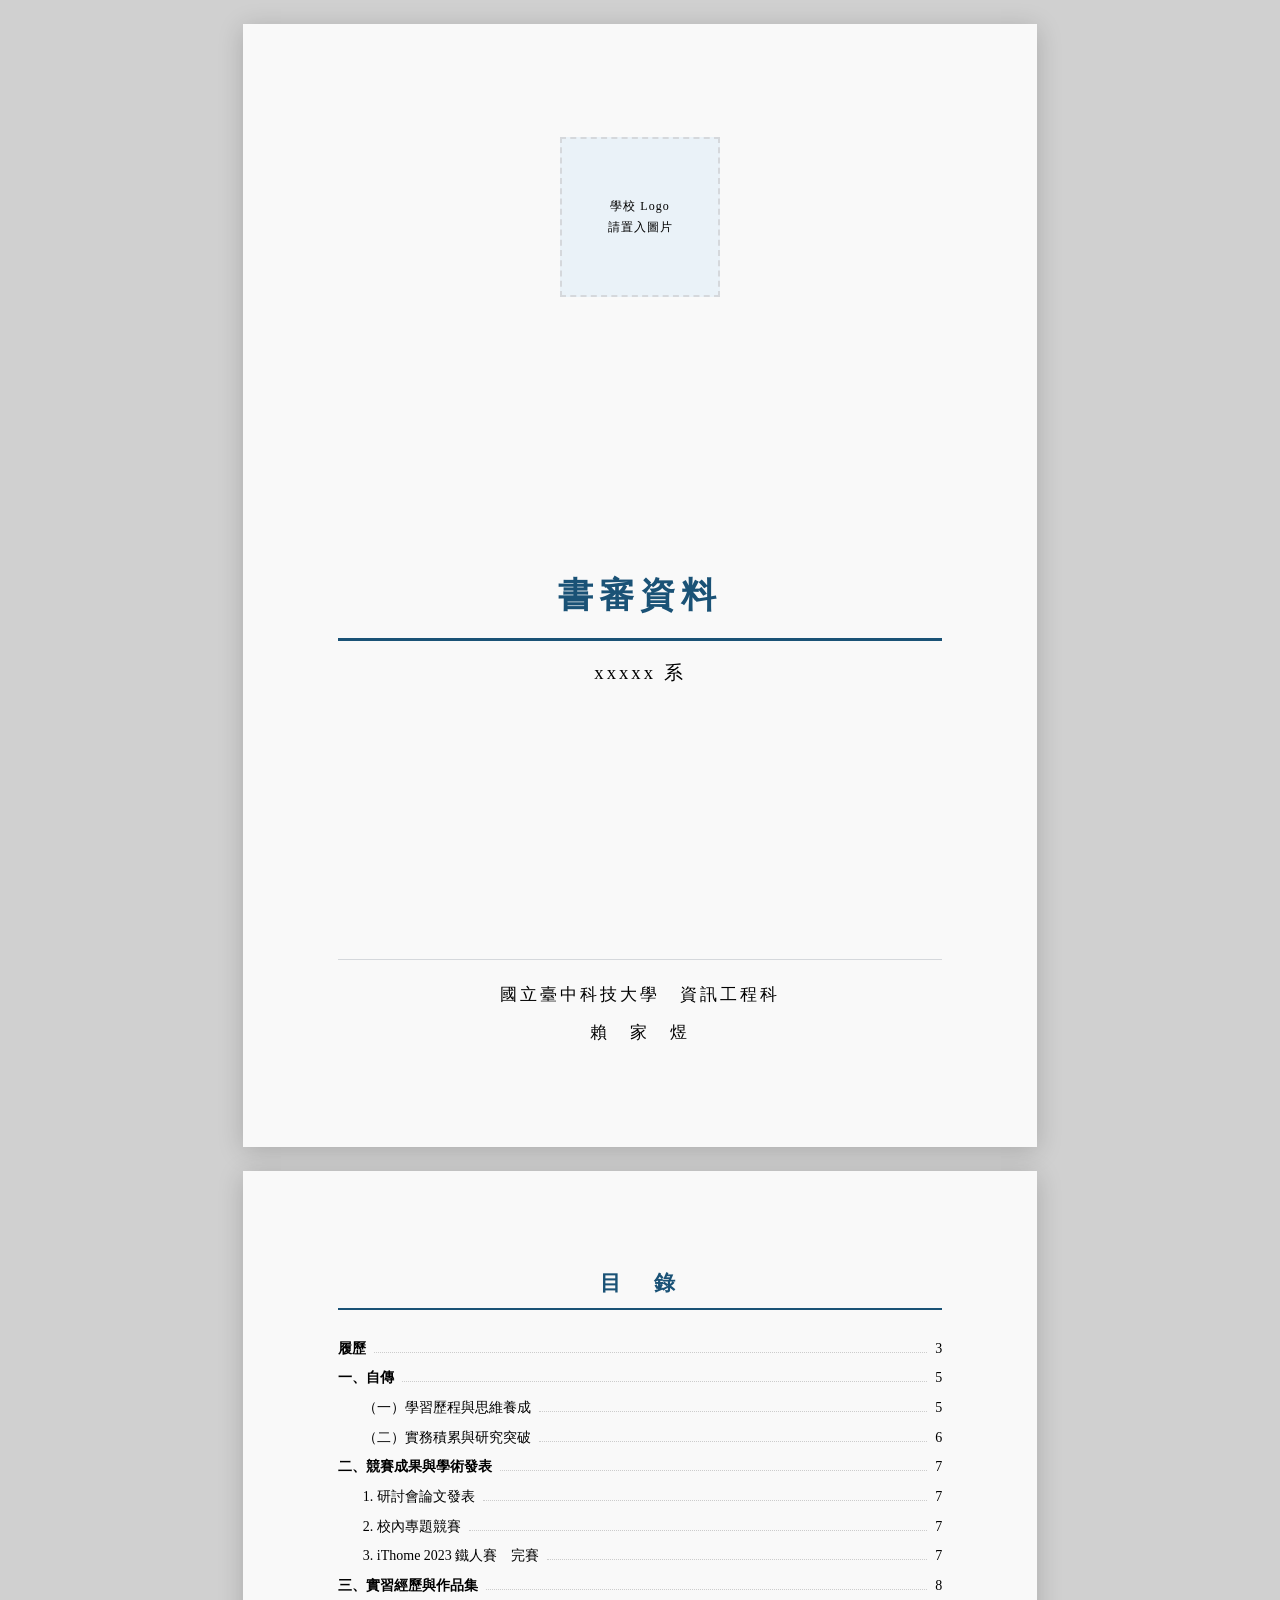
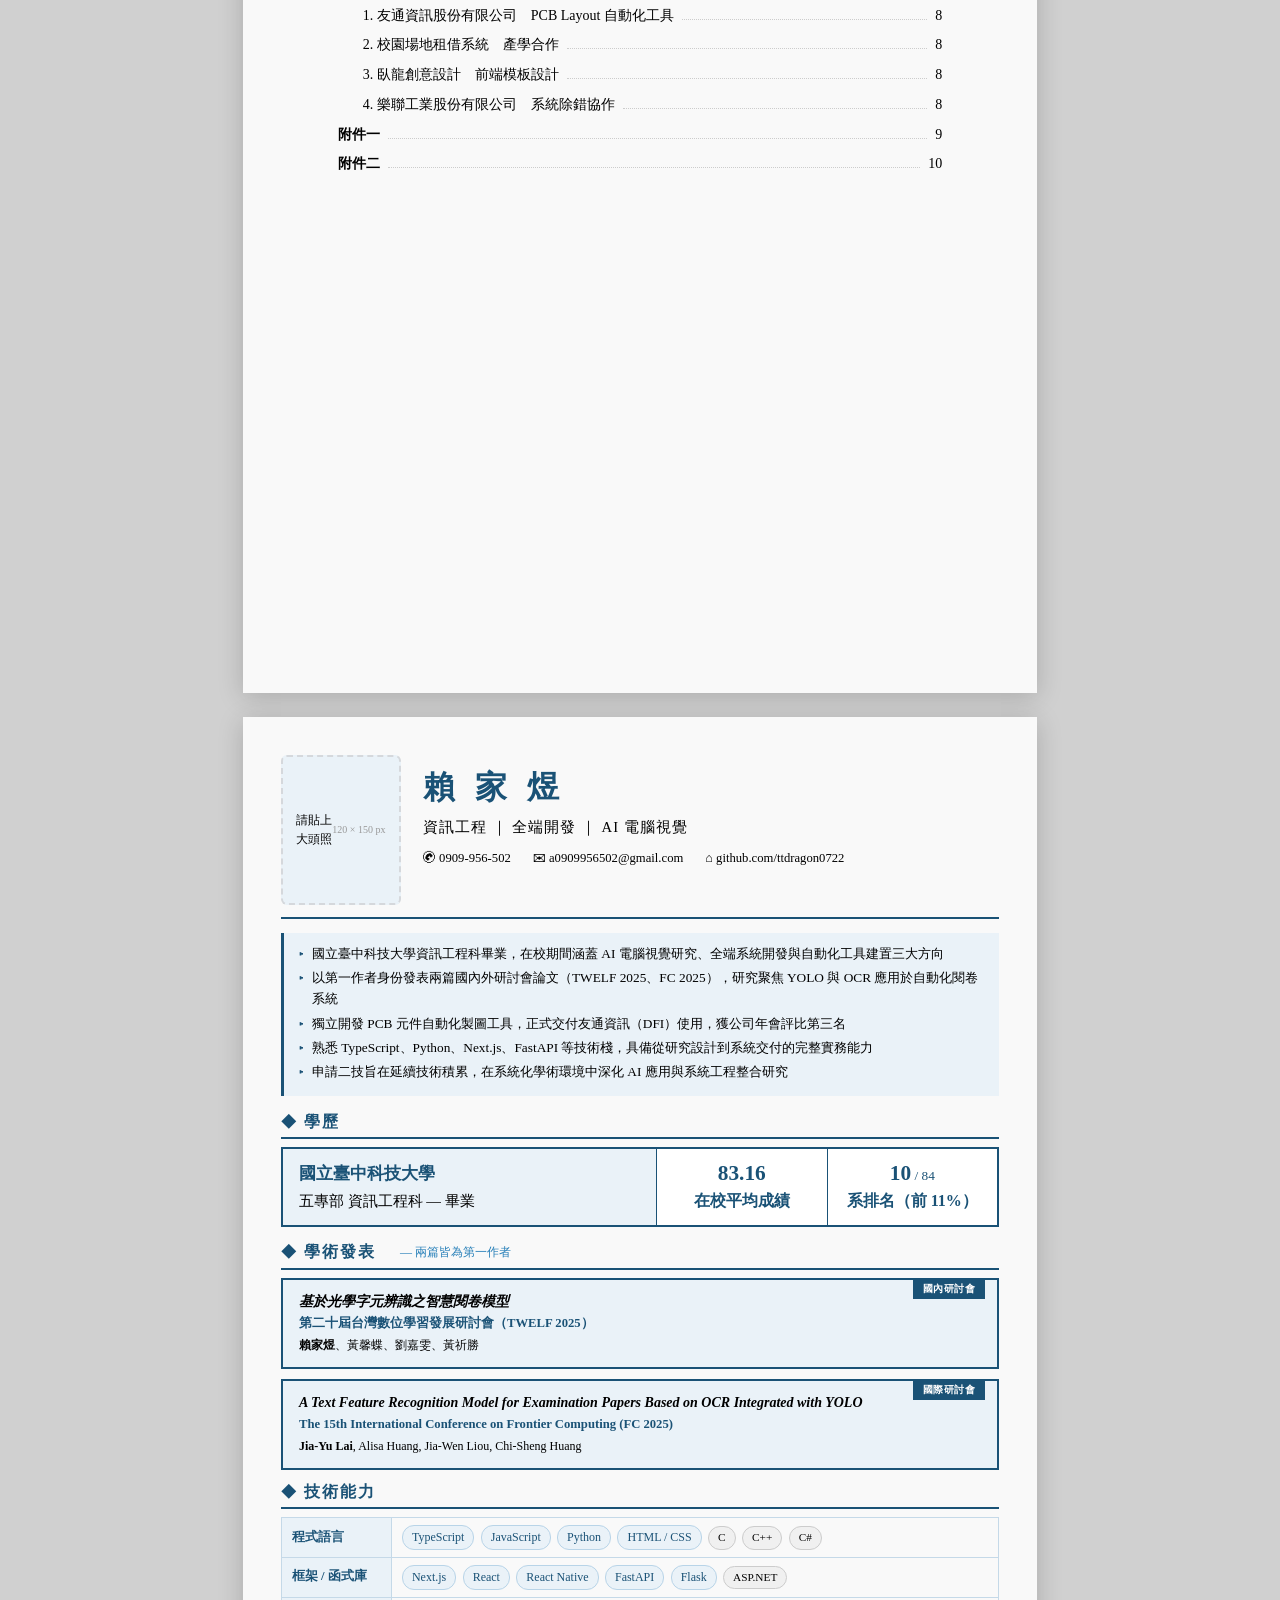
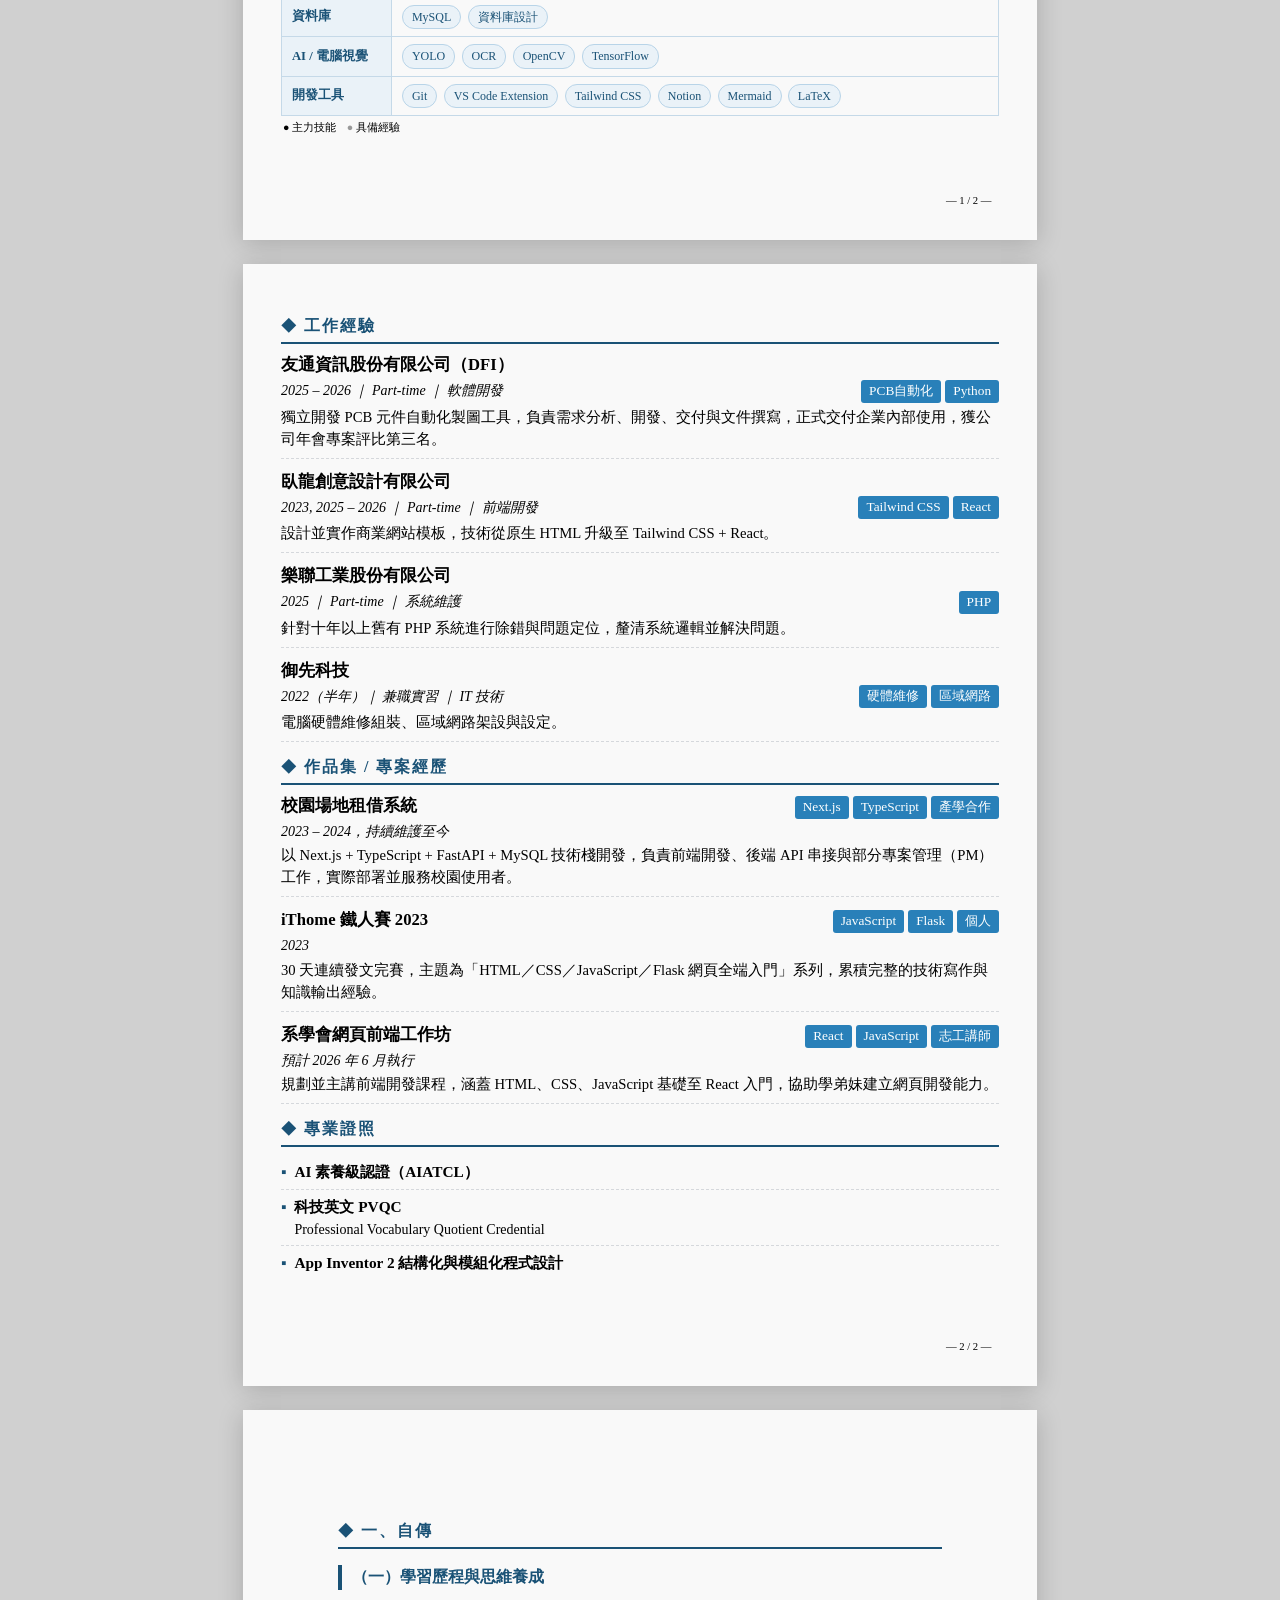
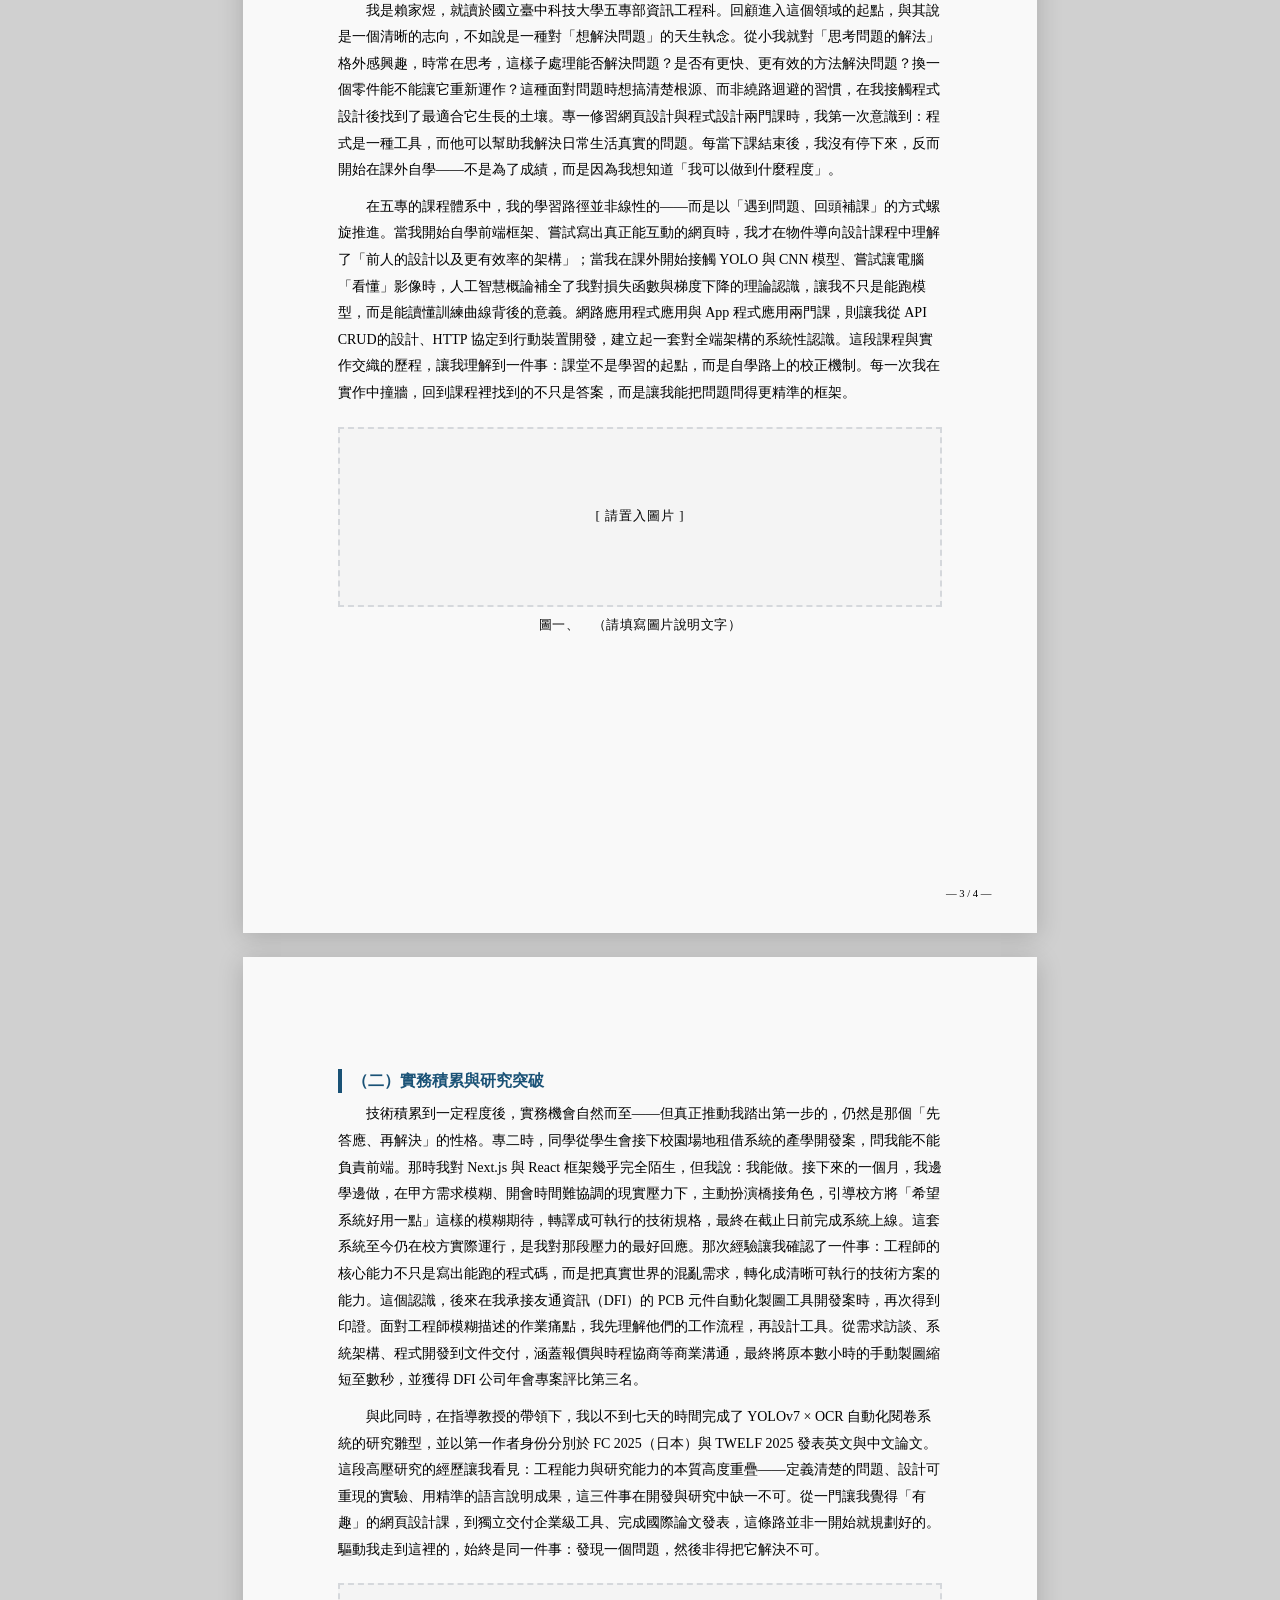
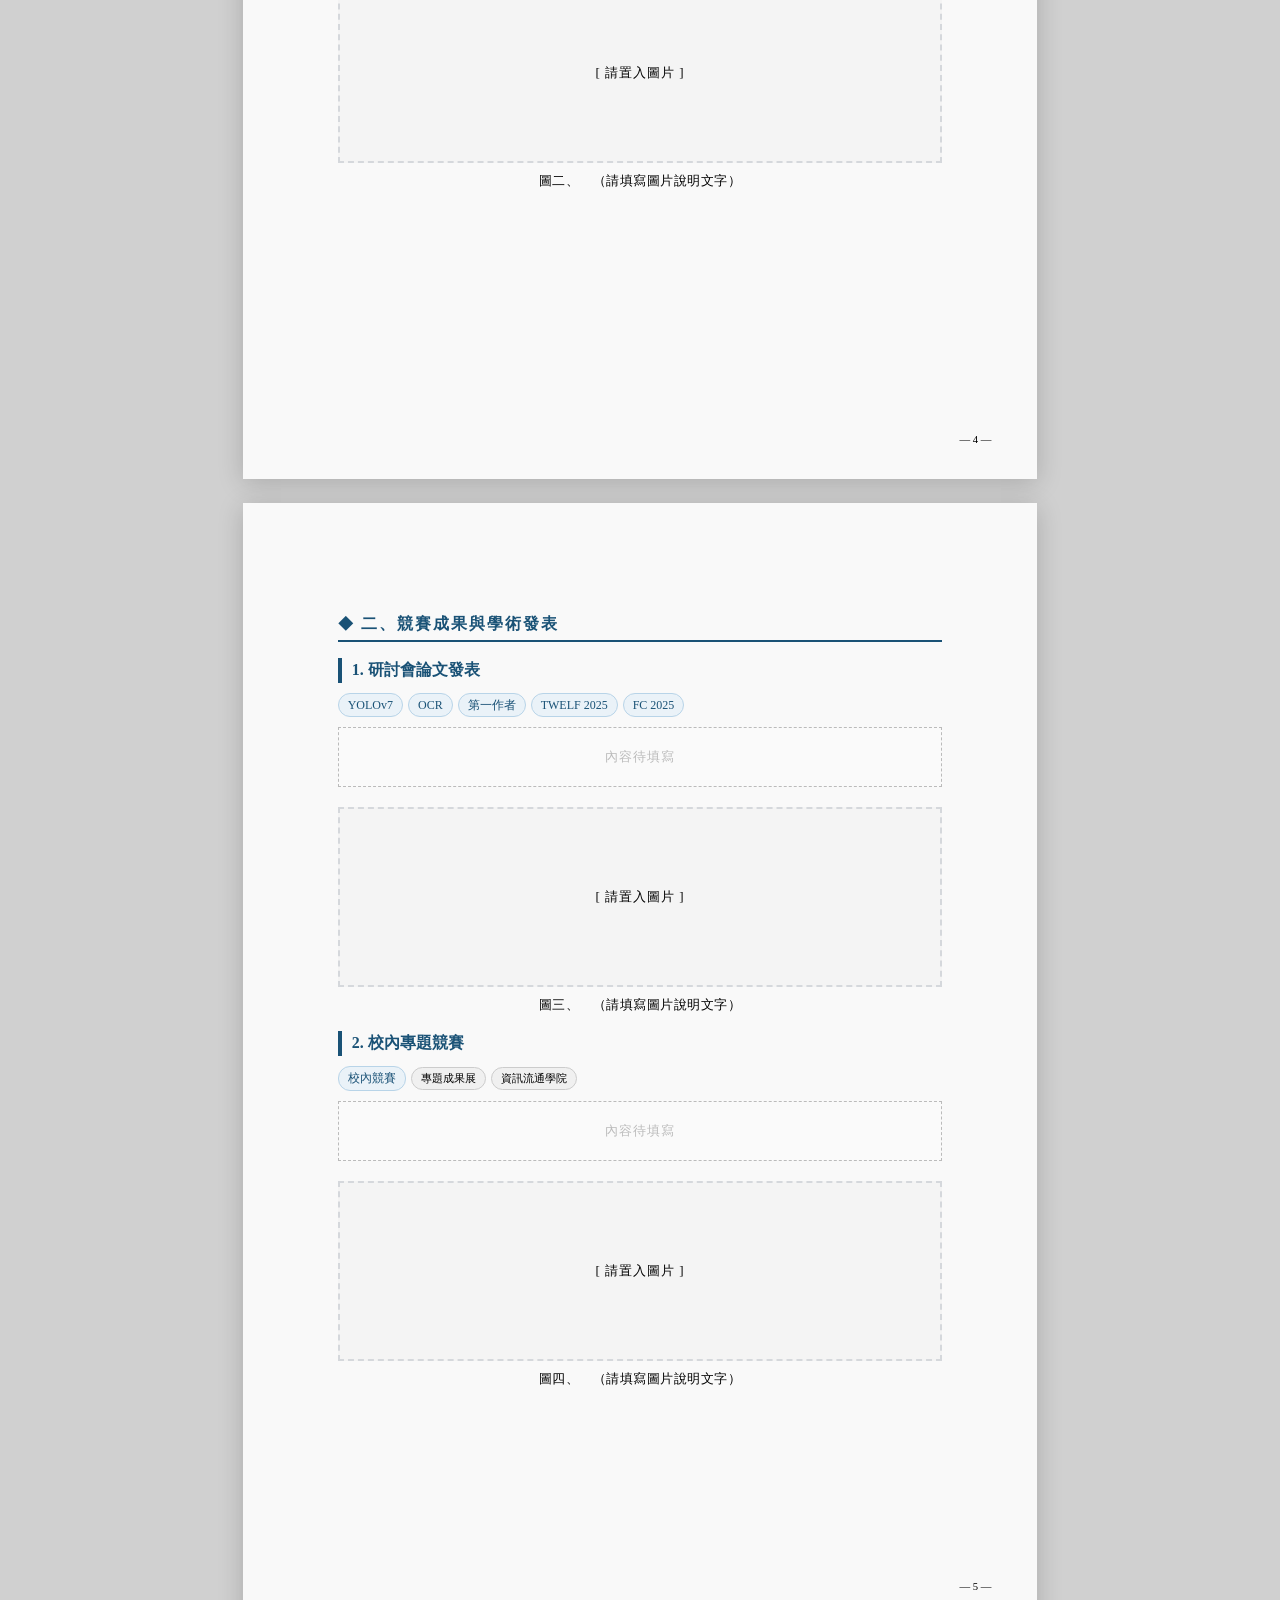
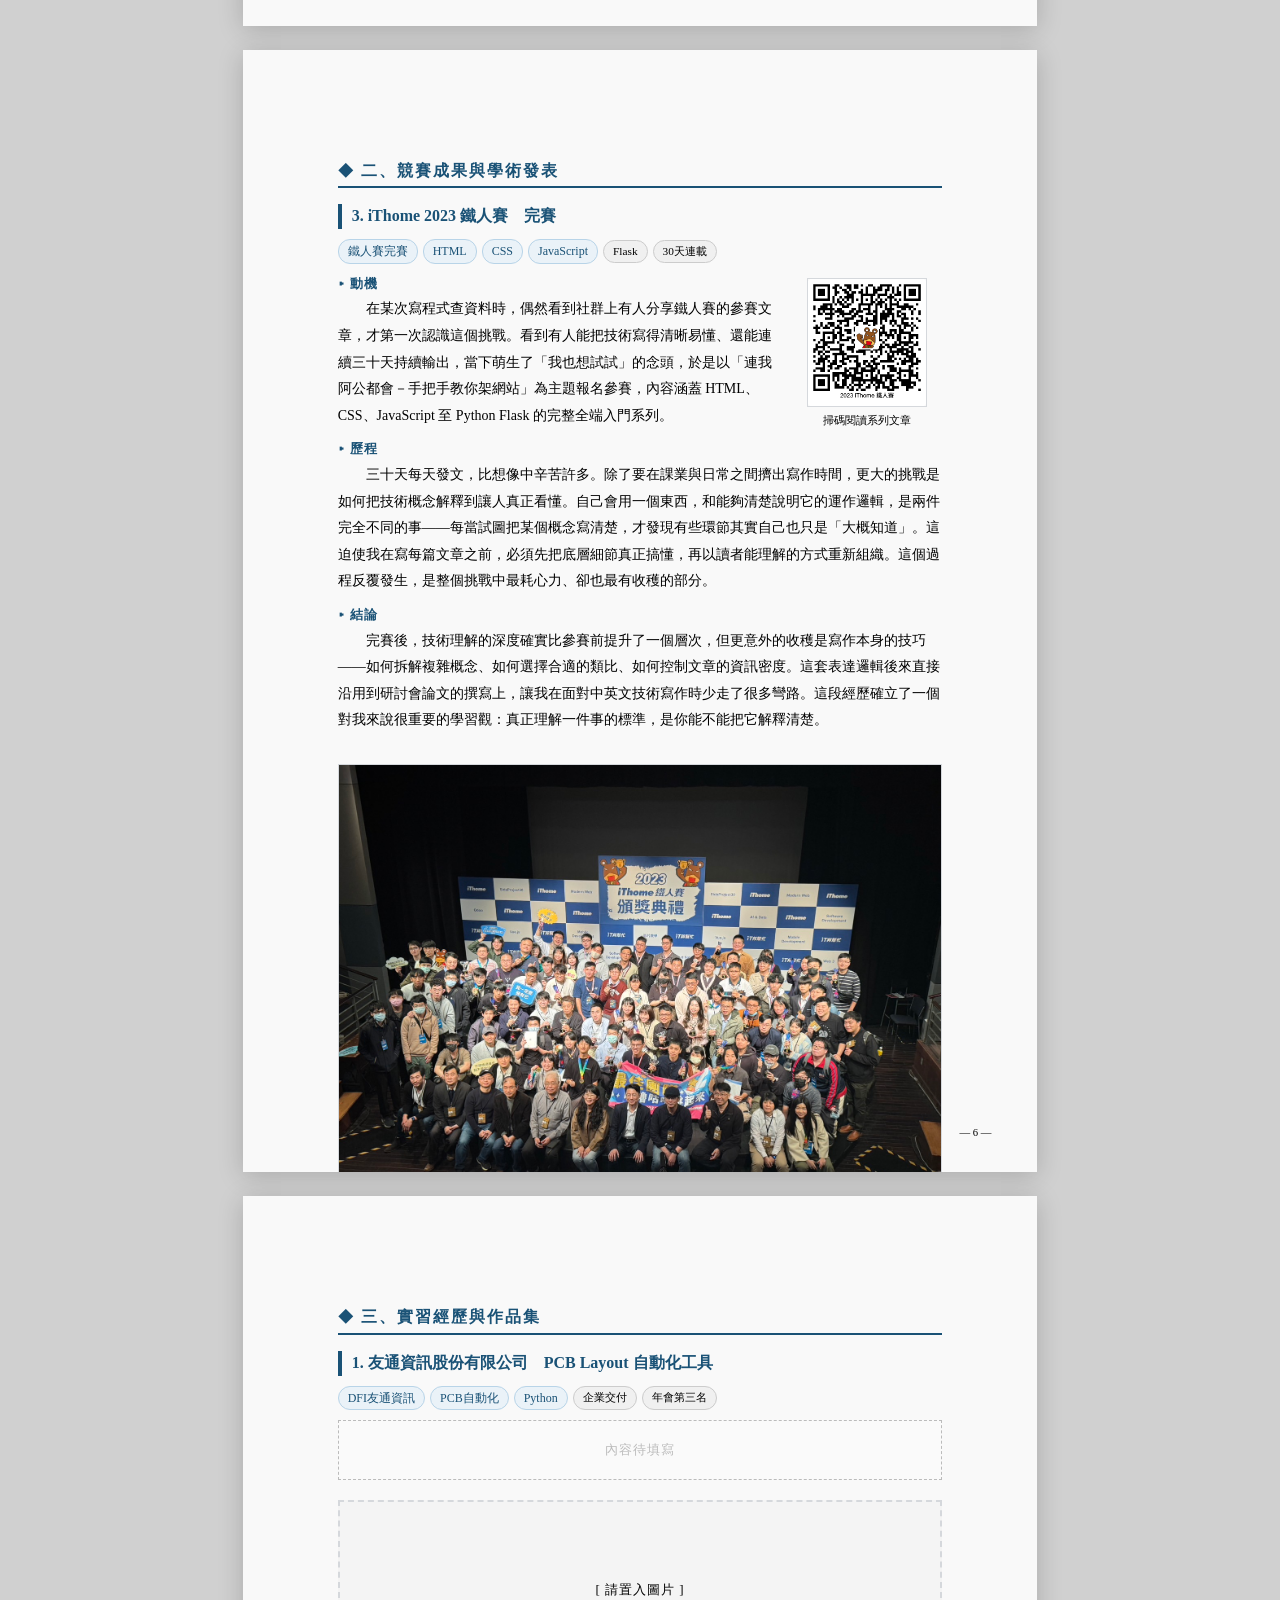
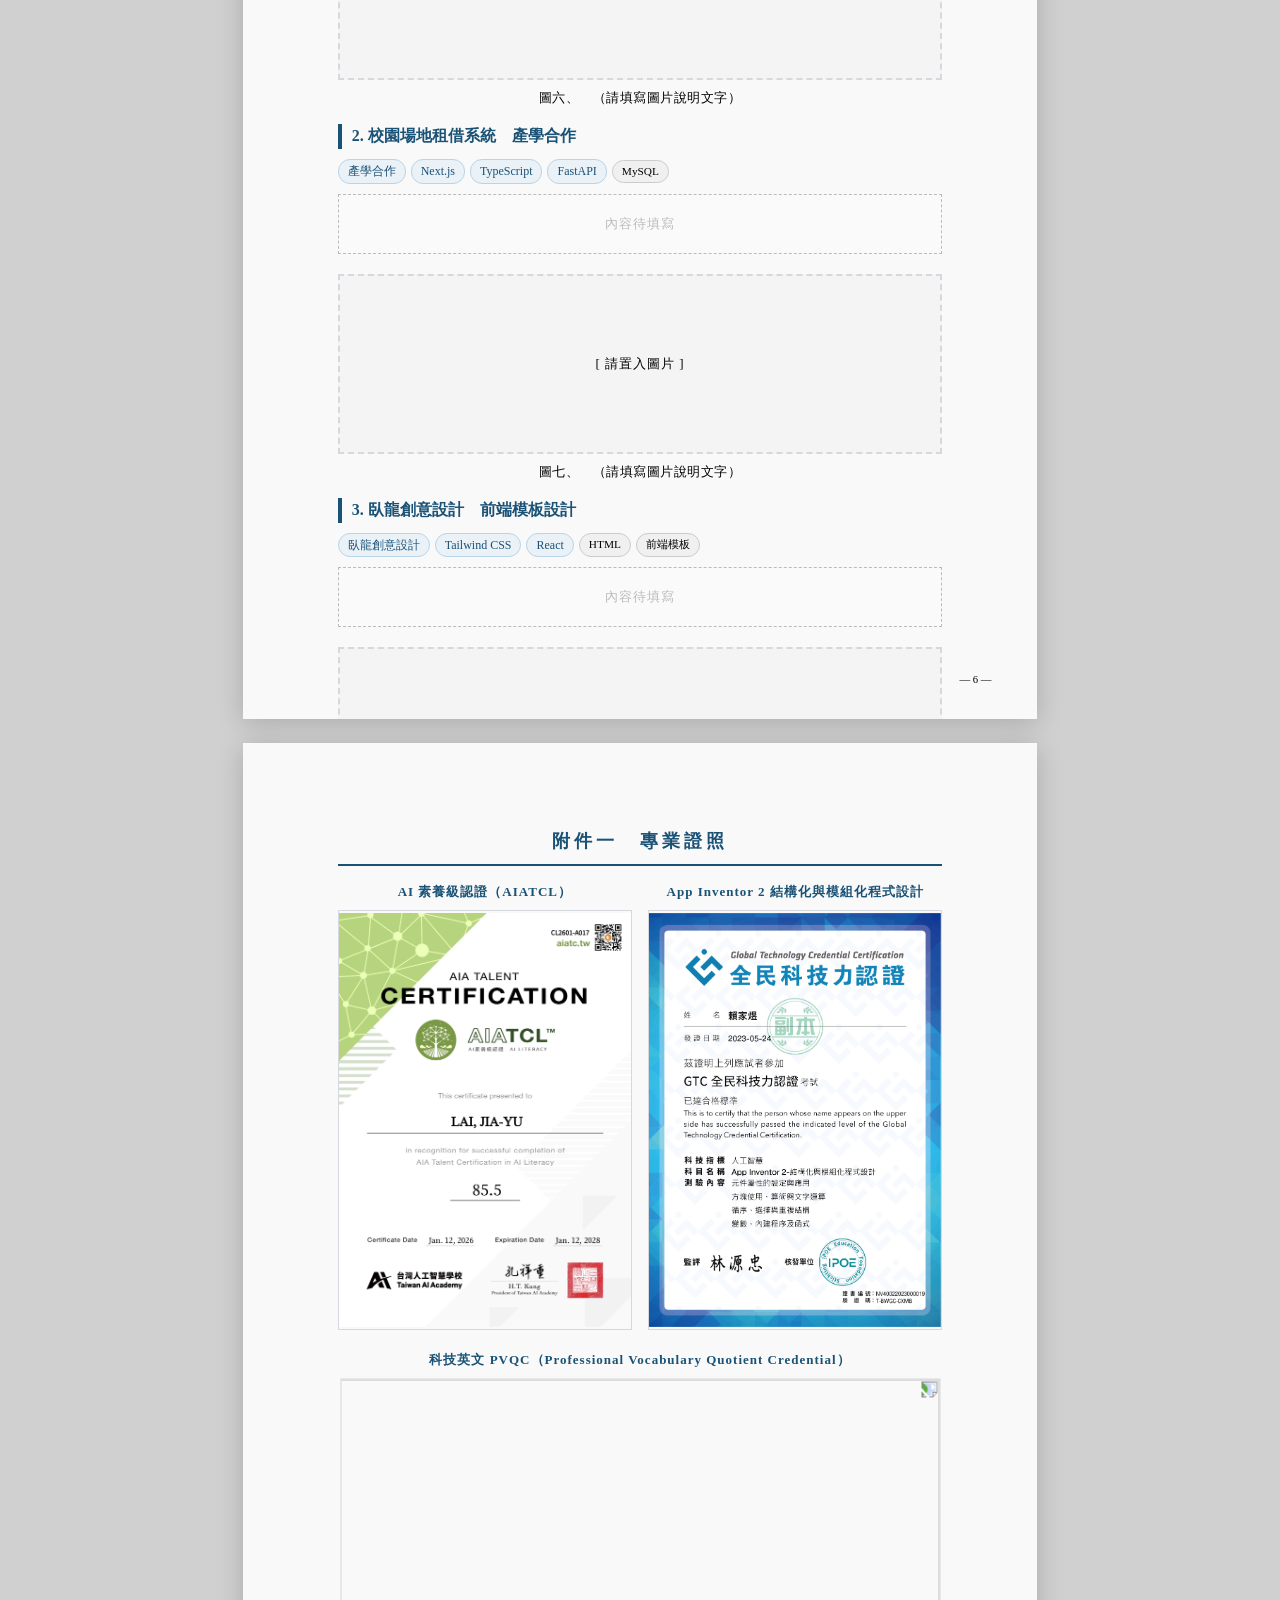
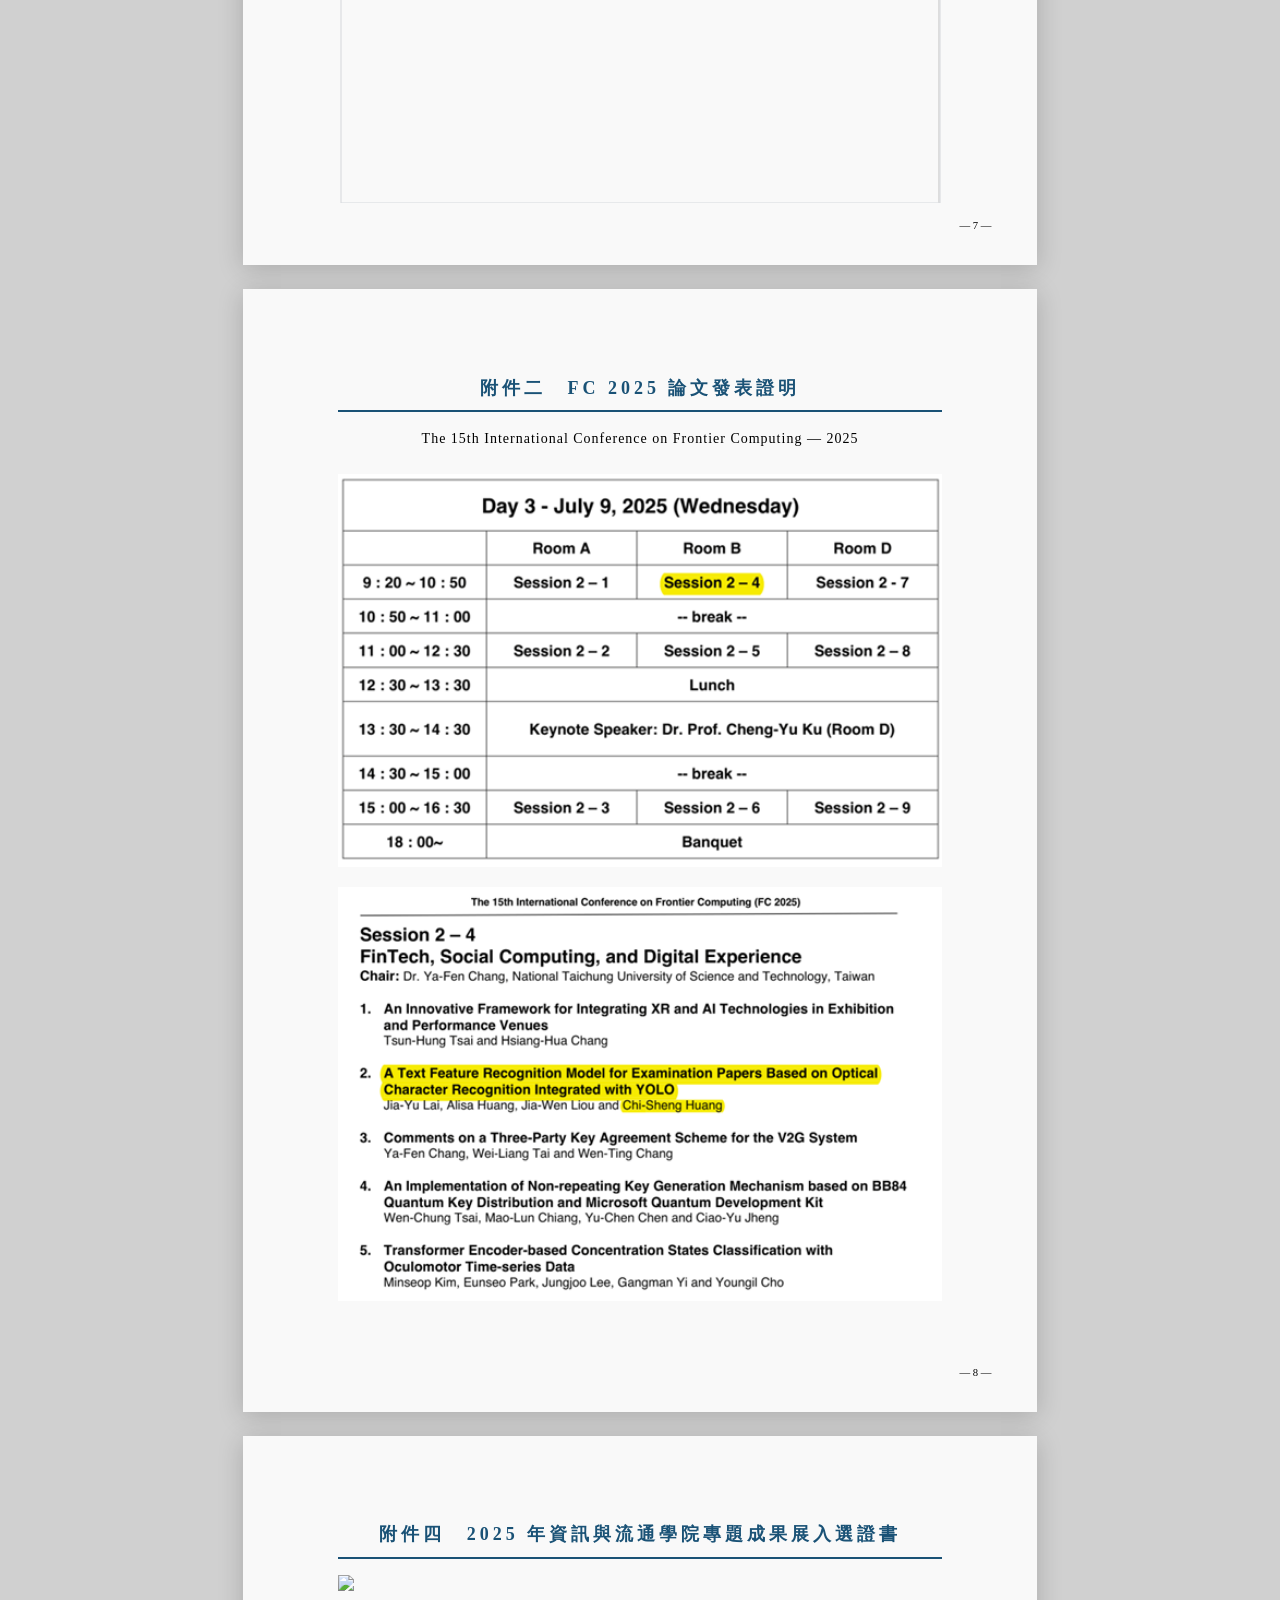
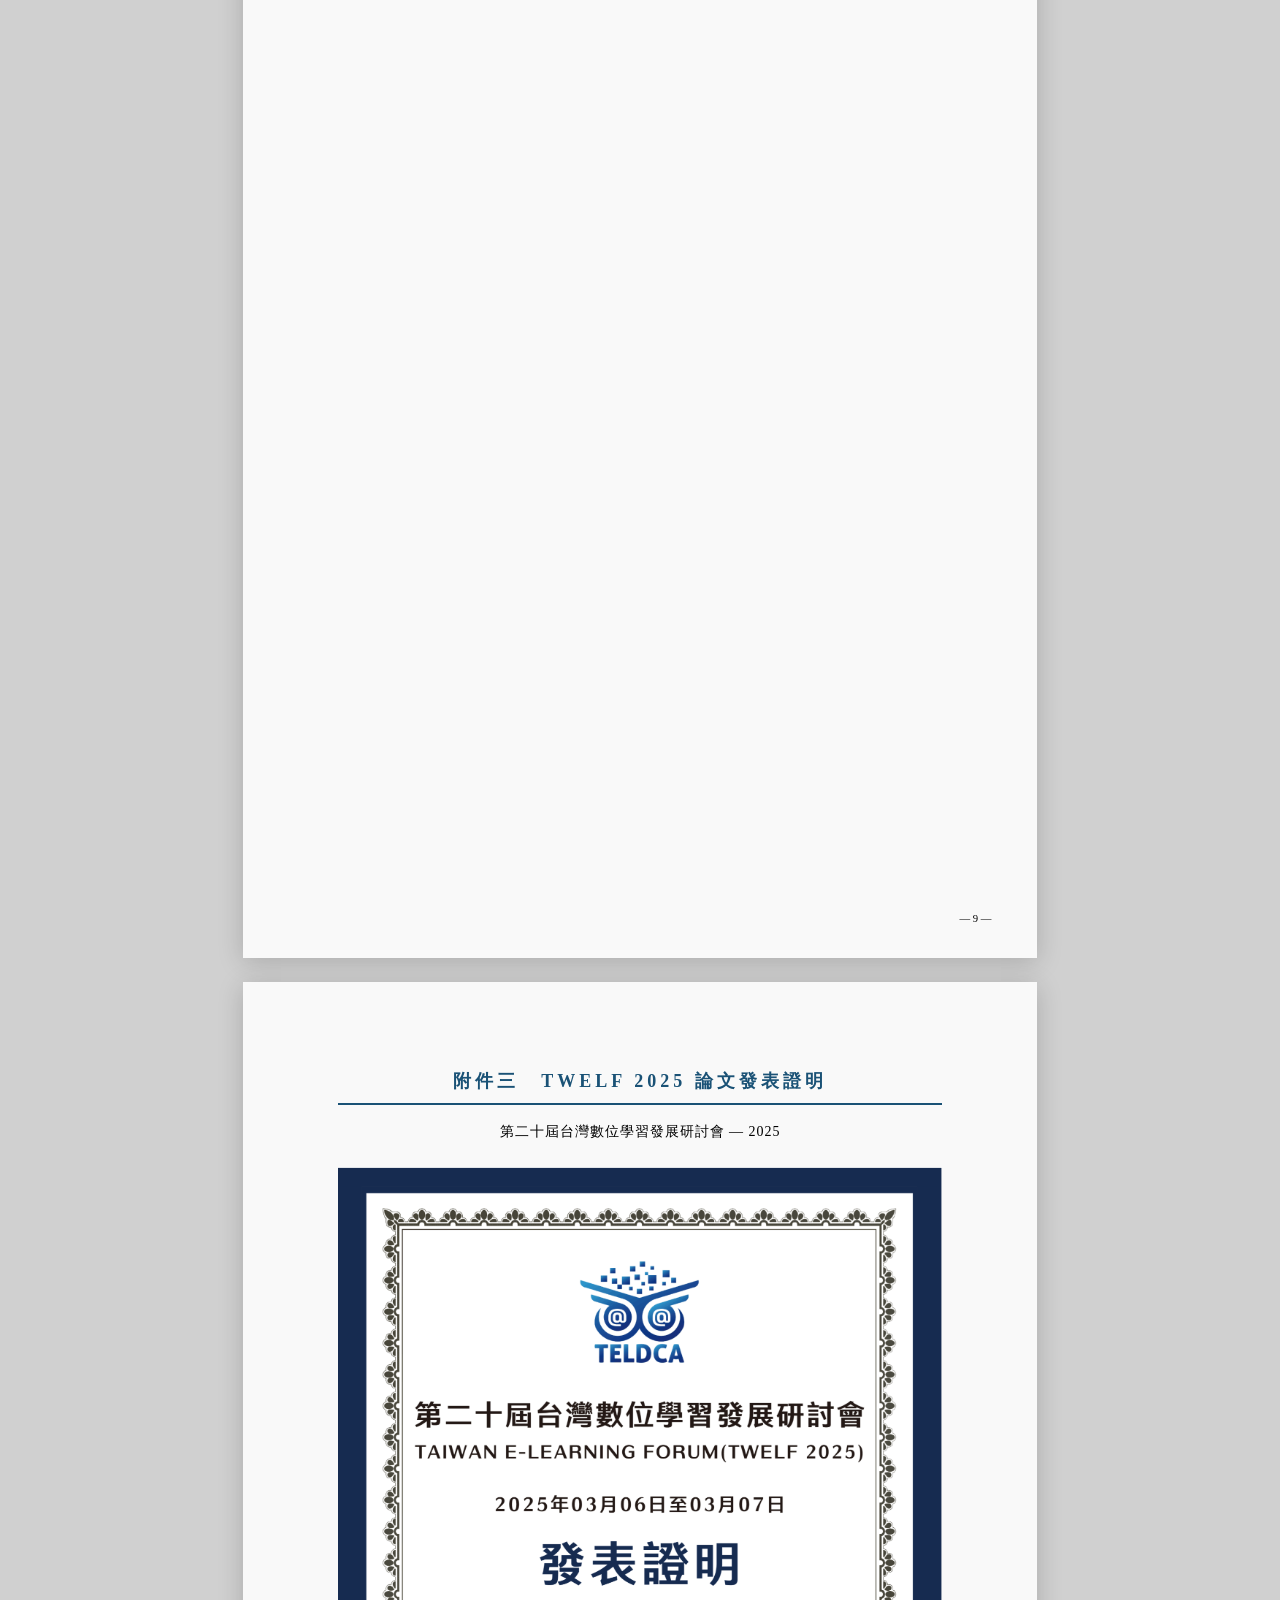
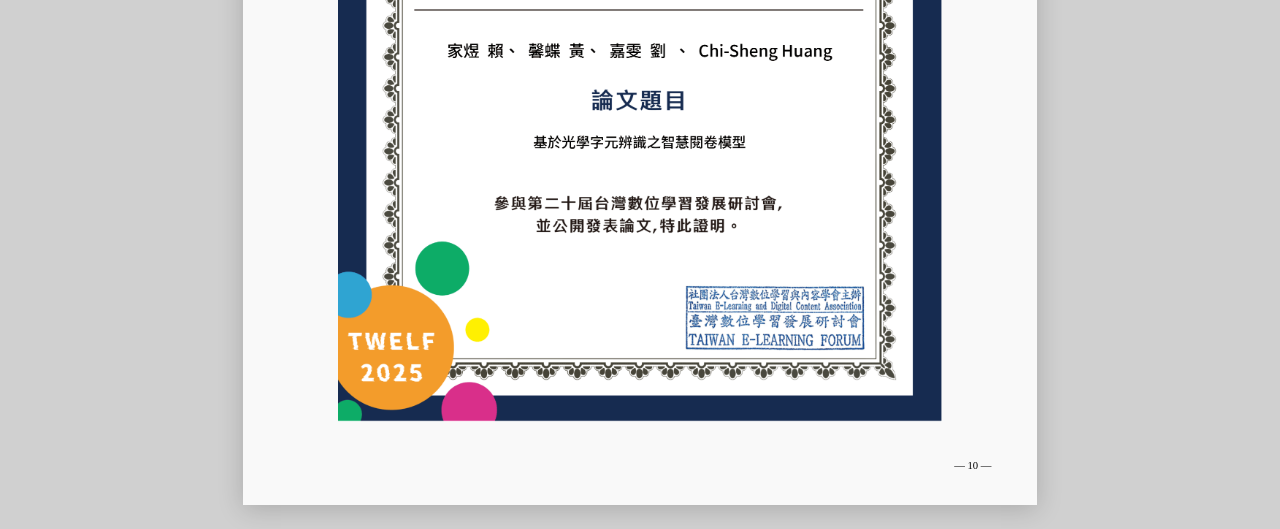
==== commit 98eece4e: "ITHELP" ====
--- a/resume_1.html
+++ b/resume_1.html
@@ -1272,6 +1272,14 @@
     <div class="figure-caption">圖四、&emsp;（請填寫圖片說明文字）</div>
   </div>
 
+  <div class="page-number">— 5 —</div>
+</div>
+
+<!-- ==================== 鐵人賽獨立頁 ==================== -->
+<div class="page page-break page-doc">
+
+  <div class="section-title"><span class="icon">◆</span> 二、競賽成果與學術發表</div>
+
   <div class="bio-sub-title">3. iThome 2023 鐵人賽　完賽</div>
   <div class="section-keywords">
     <span class="chip">鐵人賽完賽</span>
@@ -1281,13 +1289,32 @@
     <span class="chip secondary">Flask</span>
     <span class="chip secondary">30天連載</span>
   </div>
-  <div class="content-placeholder">內容待填寫</div>
+
+  <div class="bio-content">
+    <div style="float: right; margin: 4px 0 8px 14px; display: flex; flex-direction: column; align-items: center; gap: 6px; width: 150px;">
+      <!-- <img src="work/ithelp/ithelp.png" style="width: 100%; display: block; border: 1px solid var(--border);"> -->
+      <img src="work/ithelp/qrcode.png" style="width: 80%; display: block; border: 1px solid var(--border);">
+      <div style="font-size: 8pt; color: var(--text-muted); text-align: center;">掃碼閱讀系列文章</div>
+    </div>
+
+    <div style="font-size: 10pt; font-weight: 700; color: var(--accent); letter-spacing: 1px; margin-bottom: 2px;">▸ 動機</div>
+    <p>在某次寫程式查資料時，偶然看到社群上有人分享鐵人賽的參賽文章，才第一次認識這個挑戰。看到有人能把技術寫得清晰易懂、還能連續三十天持續輸出，當下萌生了「我也想試試」的念頭，於是以「連我阿公都會－手把手教你架網站」為主題報名參賽，內容涵蓋 HTML、CSS、JavaScript 至 Python Flask 的完整全端入門系列。</p>
+
+    <div style="font-size: 10pt; font-weight: 700; color: var(--accent); letter-spacing: 1px; margin-top: 6px; margin-bottom: 2px;">▸ 歷程</div>
+    <p>三十天每天發文，比想像中辛苦許多。除了要在課業與日常之間擠出寫作時間，更大的挑戰是如何把技術概念解釋到讓人真正看懂。自己會用一個東西，和能夠清楚說明它的運作邏輯，是兩件完全不同的事——每當試圖把某個概念寫清楚，才發現有些環節其實自己也只是「大概知道」。這迫使我在寫每篇文章之前，必須先把底層細節真正搞懂，再以讀者能理解的方式重新組織。這個過程反覆發生，是整個挑戰中最耗心力、卻也最有收穫的部分。</p>
+
+    <div style="font-size: 10pt; font-weight: 700; color: var(--accent); letter-spacing: 1px; margin-top: 6px; margin-bottom: 2px;">▸ 結論</div>
+    <p>完賽後，技術理解的深度確實比參賽前提升了一個層次，但更意外的收穫是寫作本身的技巧——如何拆解複雜概念、如何選擇合適的類比、如何控制文章的資訊密度。這套表達邏輯後來直接沿用到研討會論文的撰寫上，讓我在面對中英文技術寫作時少走了很多彎路。這段經歷確立了一個對我來說很重要的學習觀：真正理解一件事的標準，是你能不能把它解釋清楚。</p>
+
+    <div style="clear: both;"></div>
+  </div>
+
   <div class="figure-block">
-    <div class="figure-placeholder">[ 請置入圖片 ]</div>
-    <div class="figure-caption">圖五、&emsp;（請填寫圖片說明文字）</div>
-  </div>
-
-  <div class="page-number">— 5 —</div>
+    <img src="work/ithelp/鐵人賽合照.jpg" style="width: 100%; display: block; border: 1px solid var(--border);">
+    <div class="figure-caption">圖五、&emsp;iThome 2023 鐵人賽頒獎典禮大合照</div>
+  </div>
+
+  <div class="page-number">— 6 —</div>
 </div>
 
 <!-- ==================== 第六頁：三、實習經歷與作品集 ==================== -->
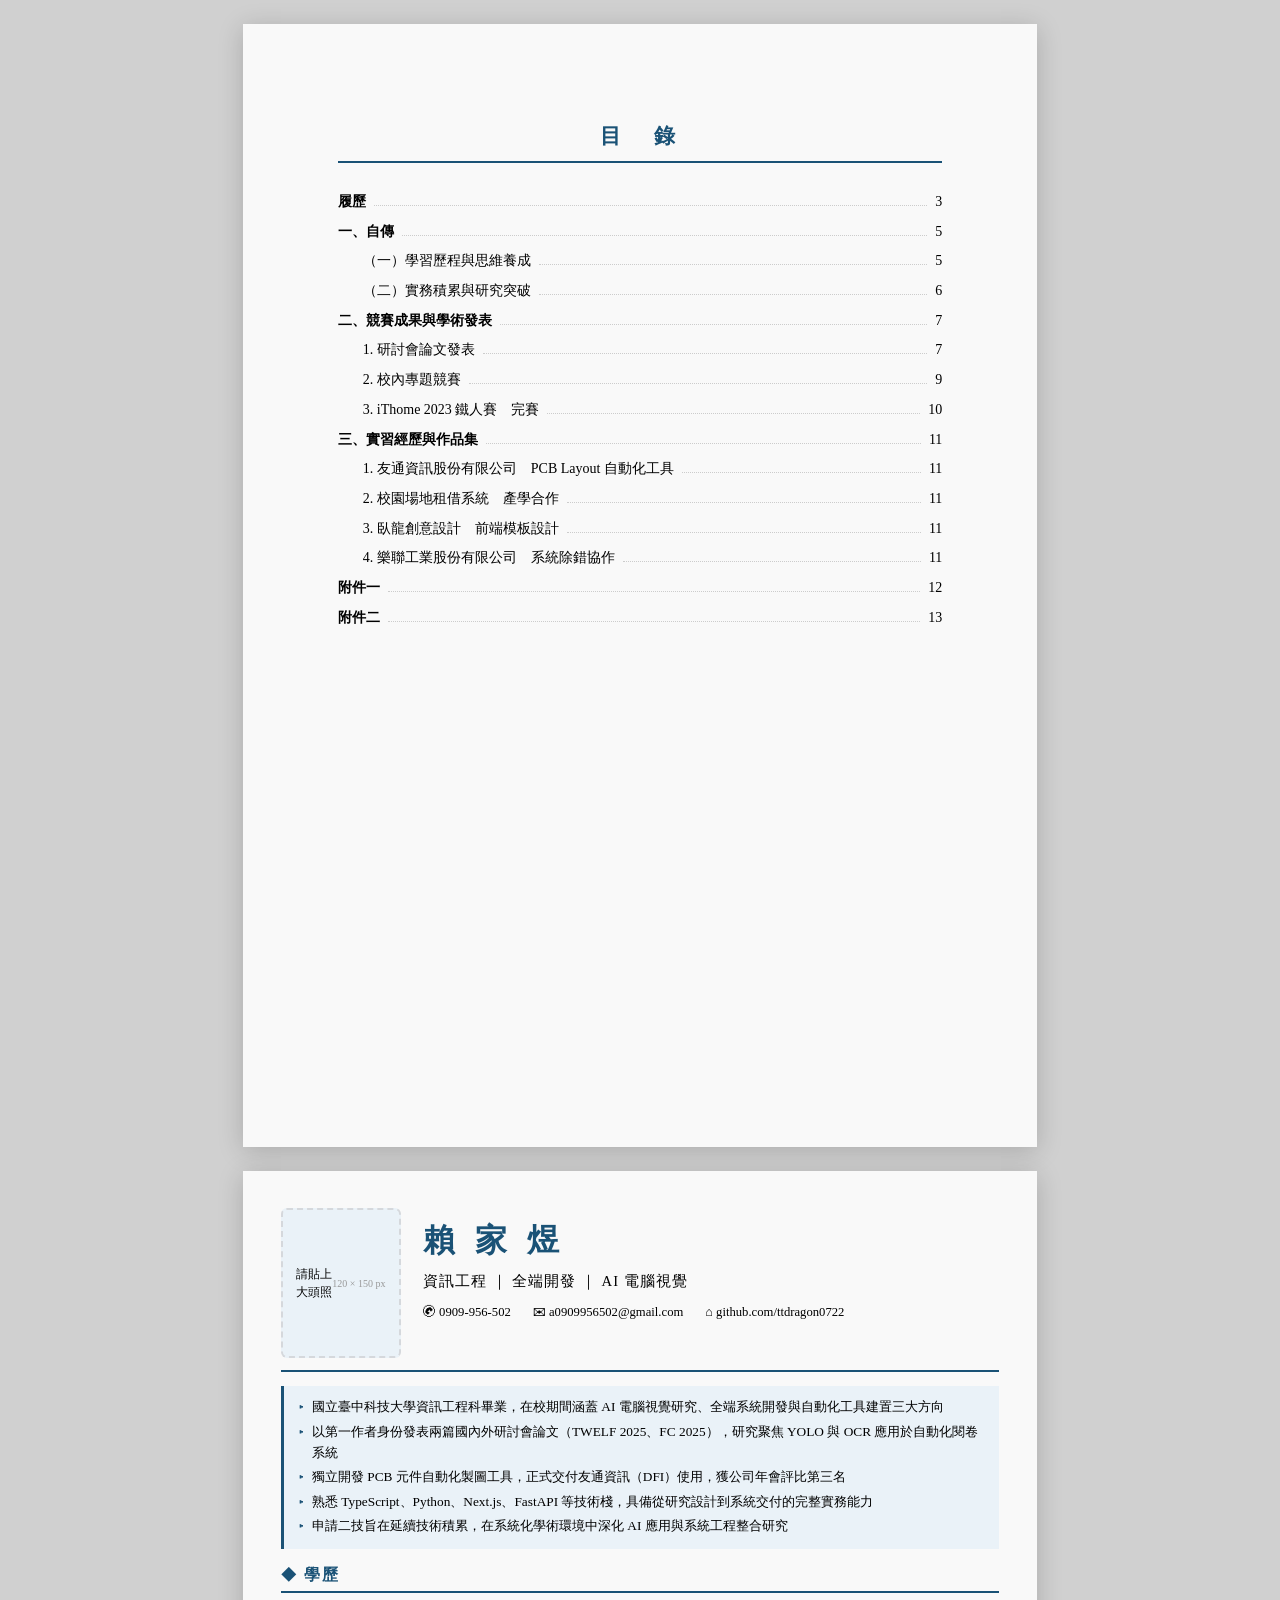
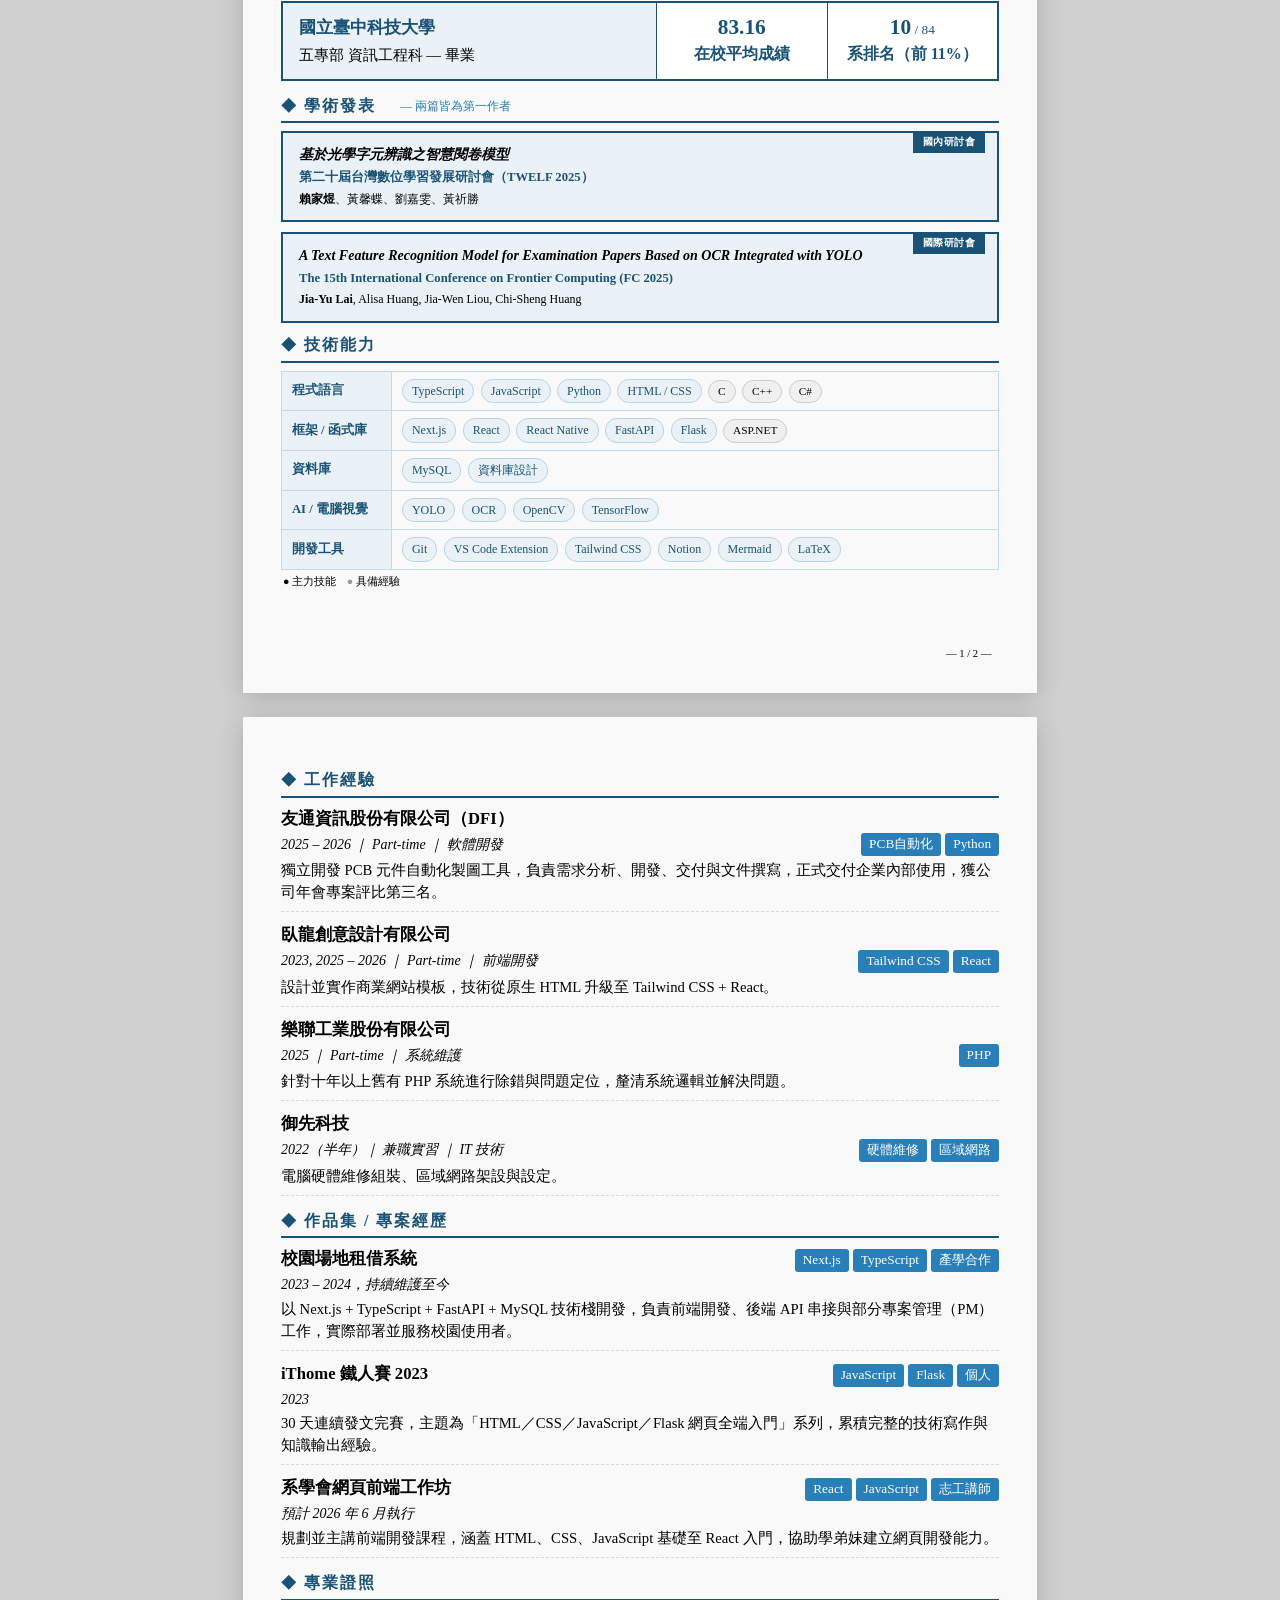
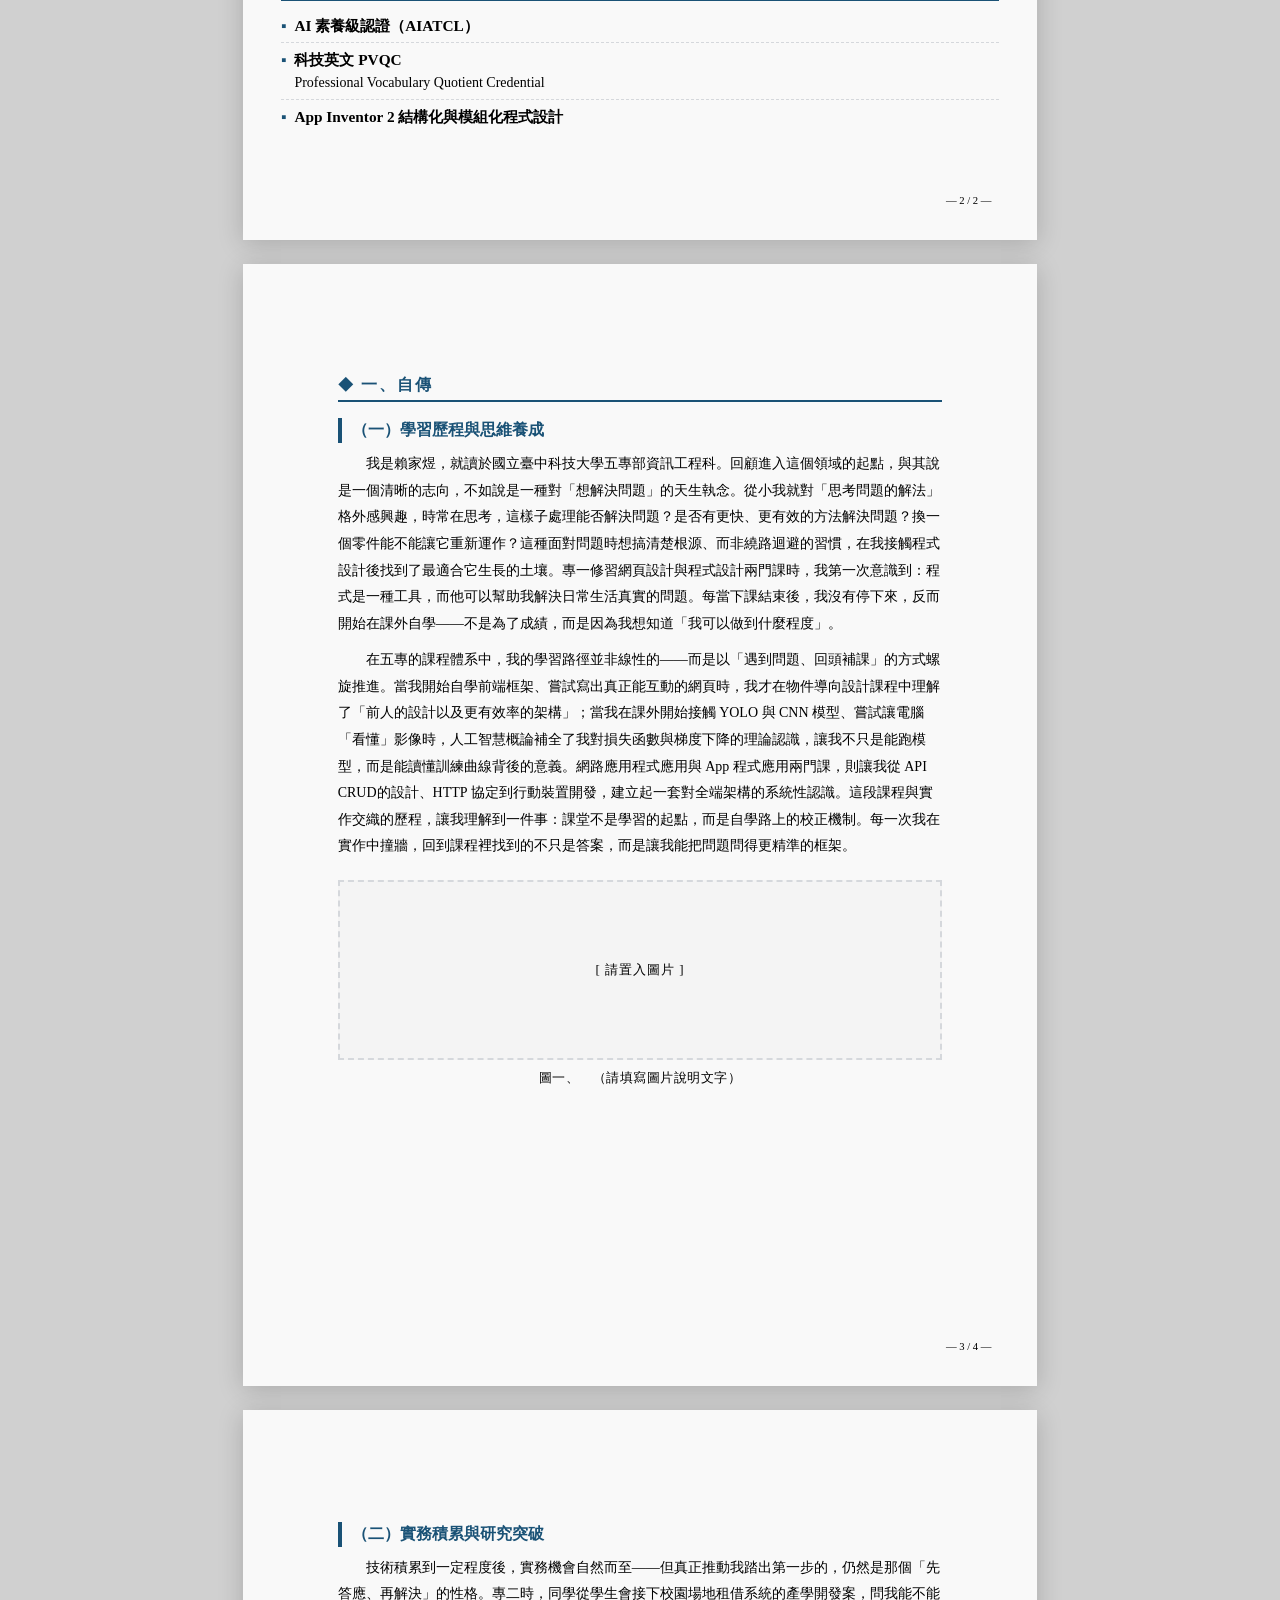
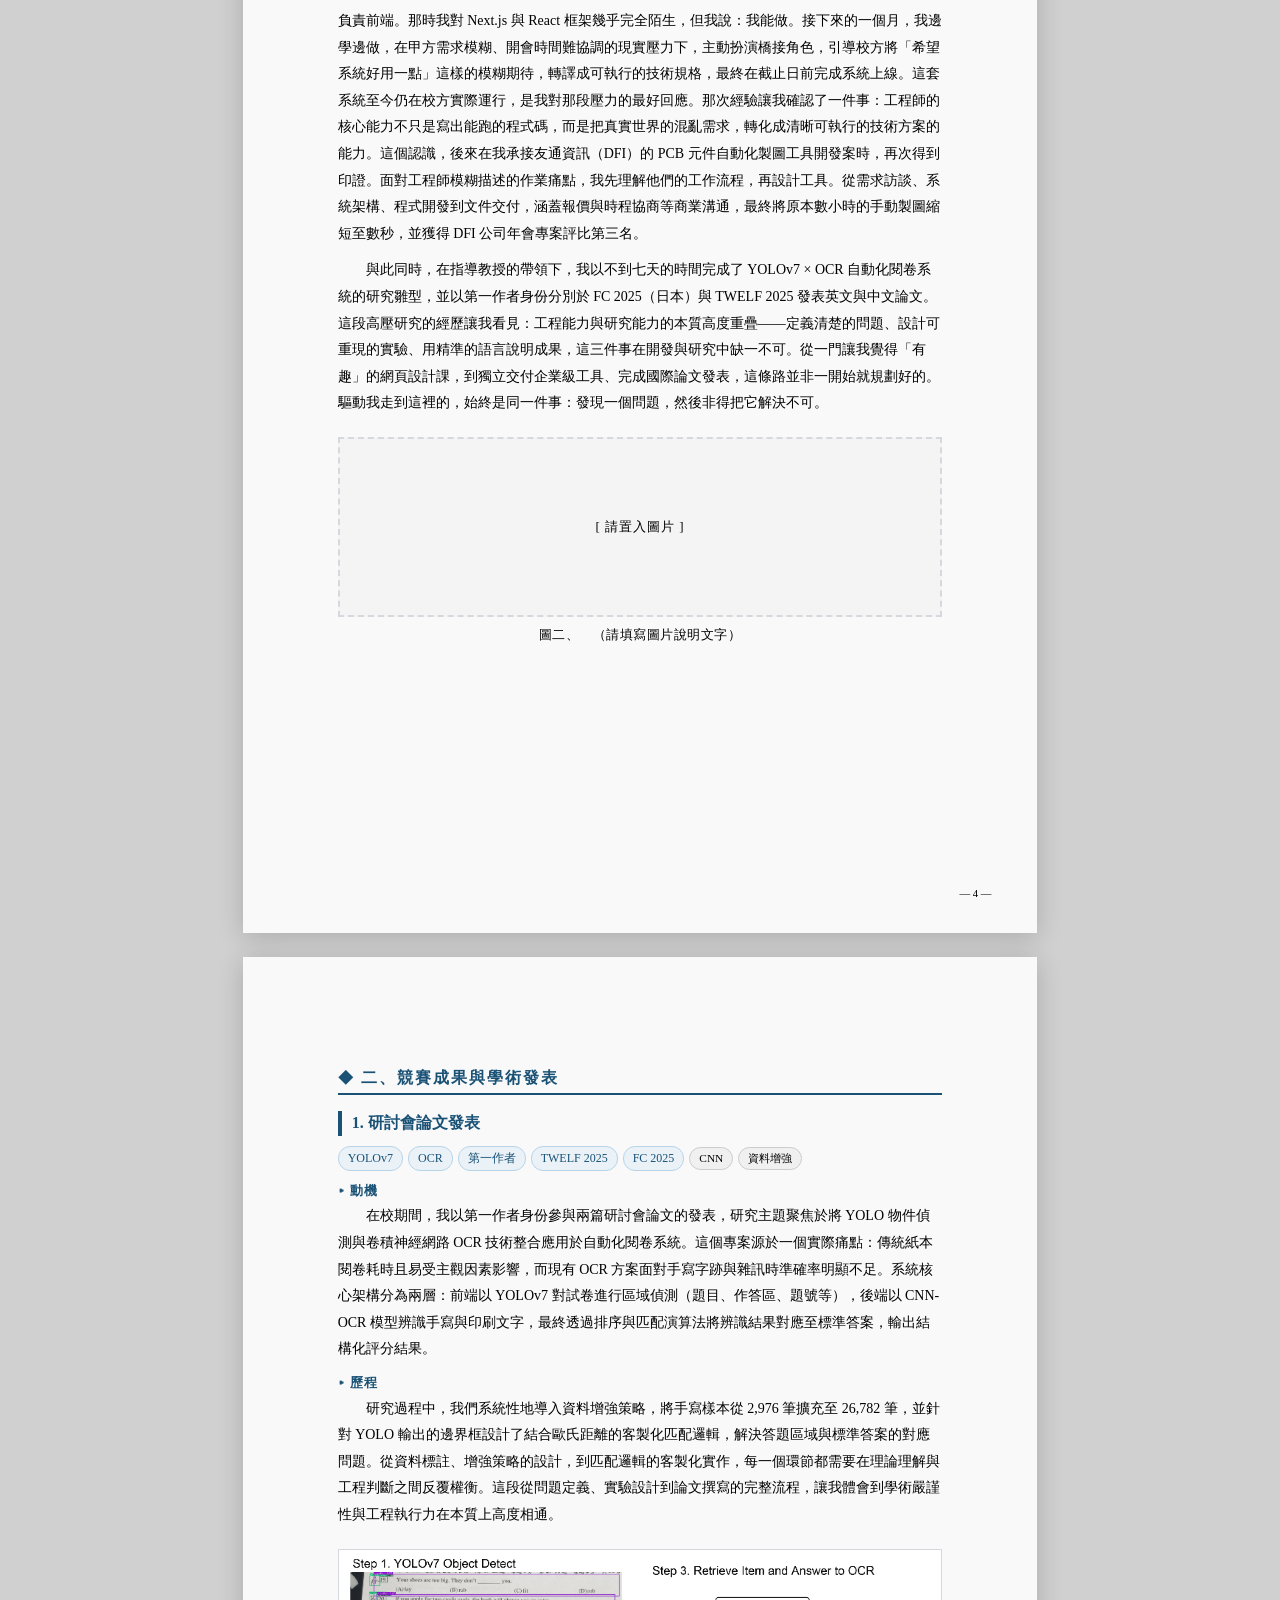
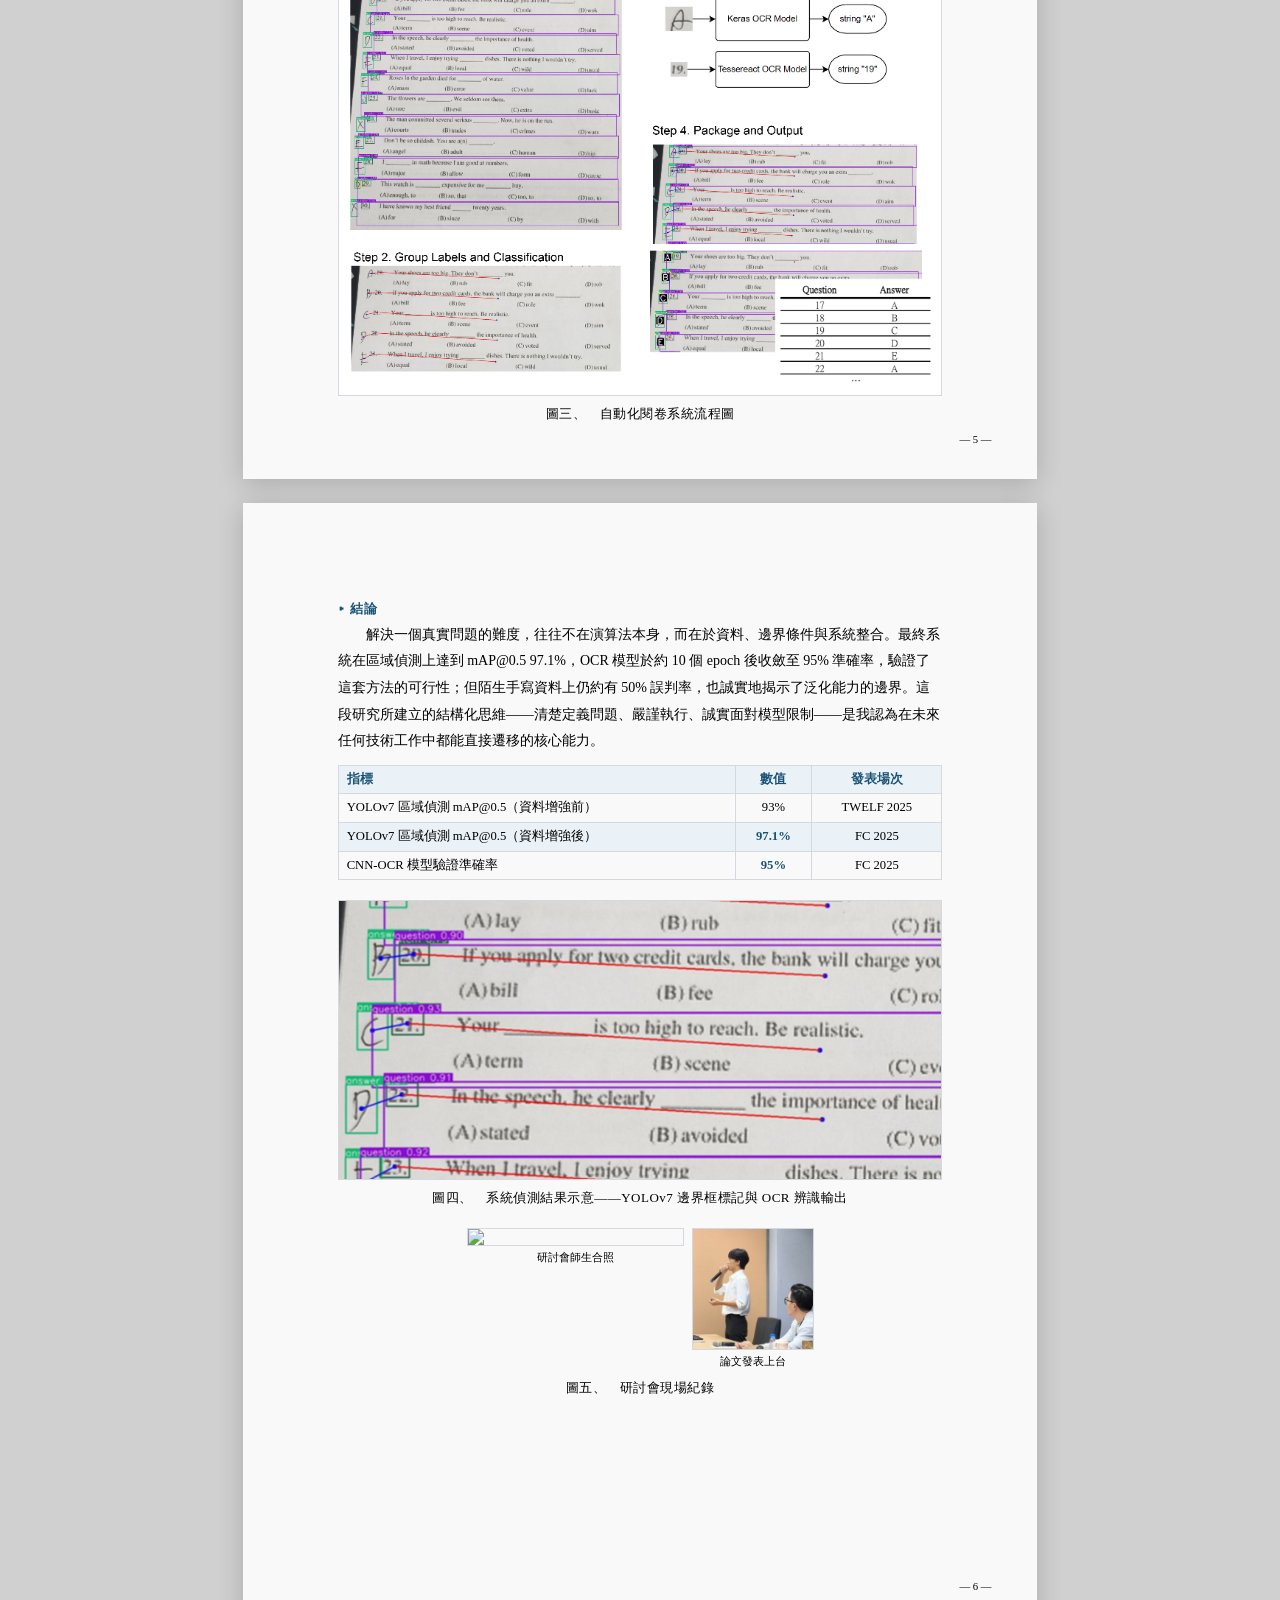
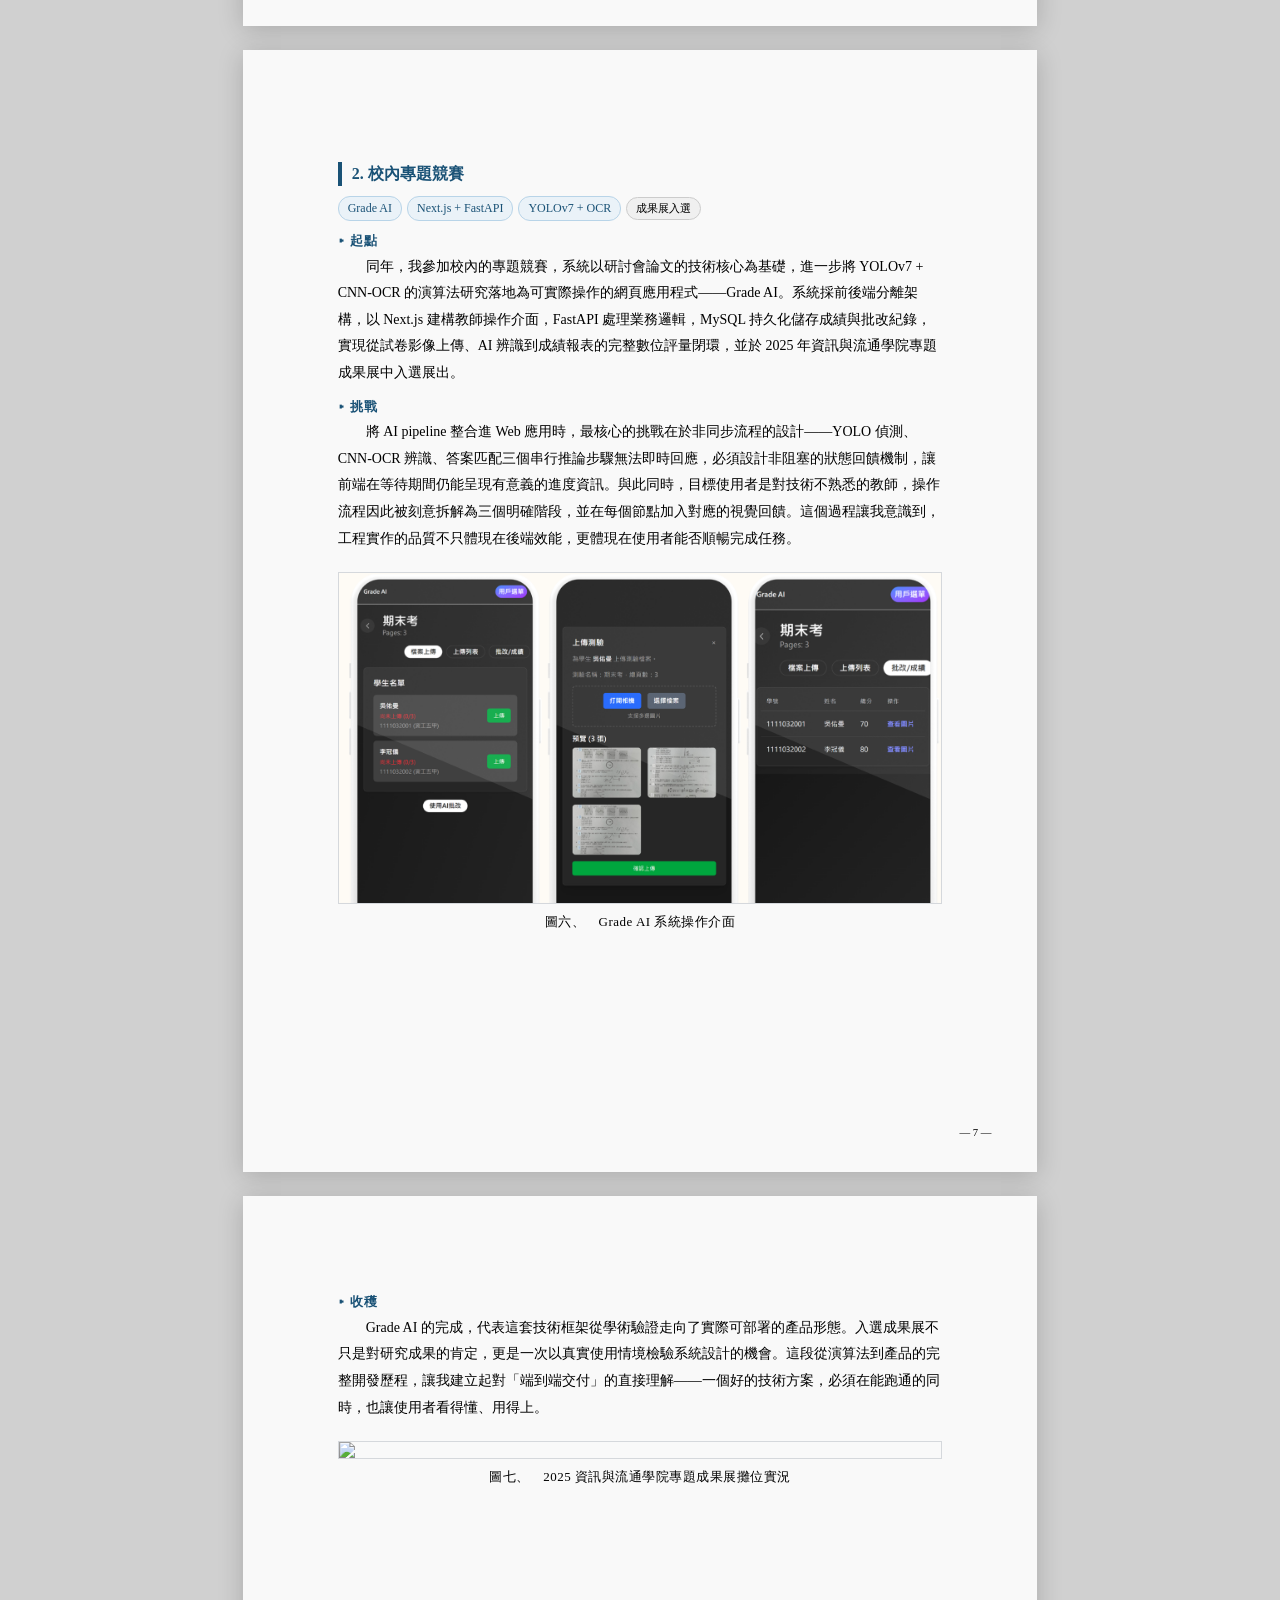
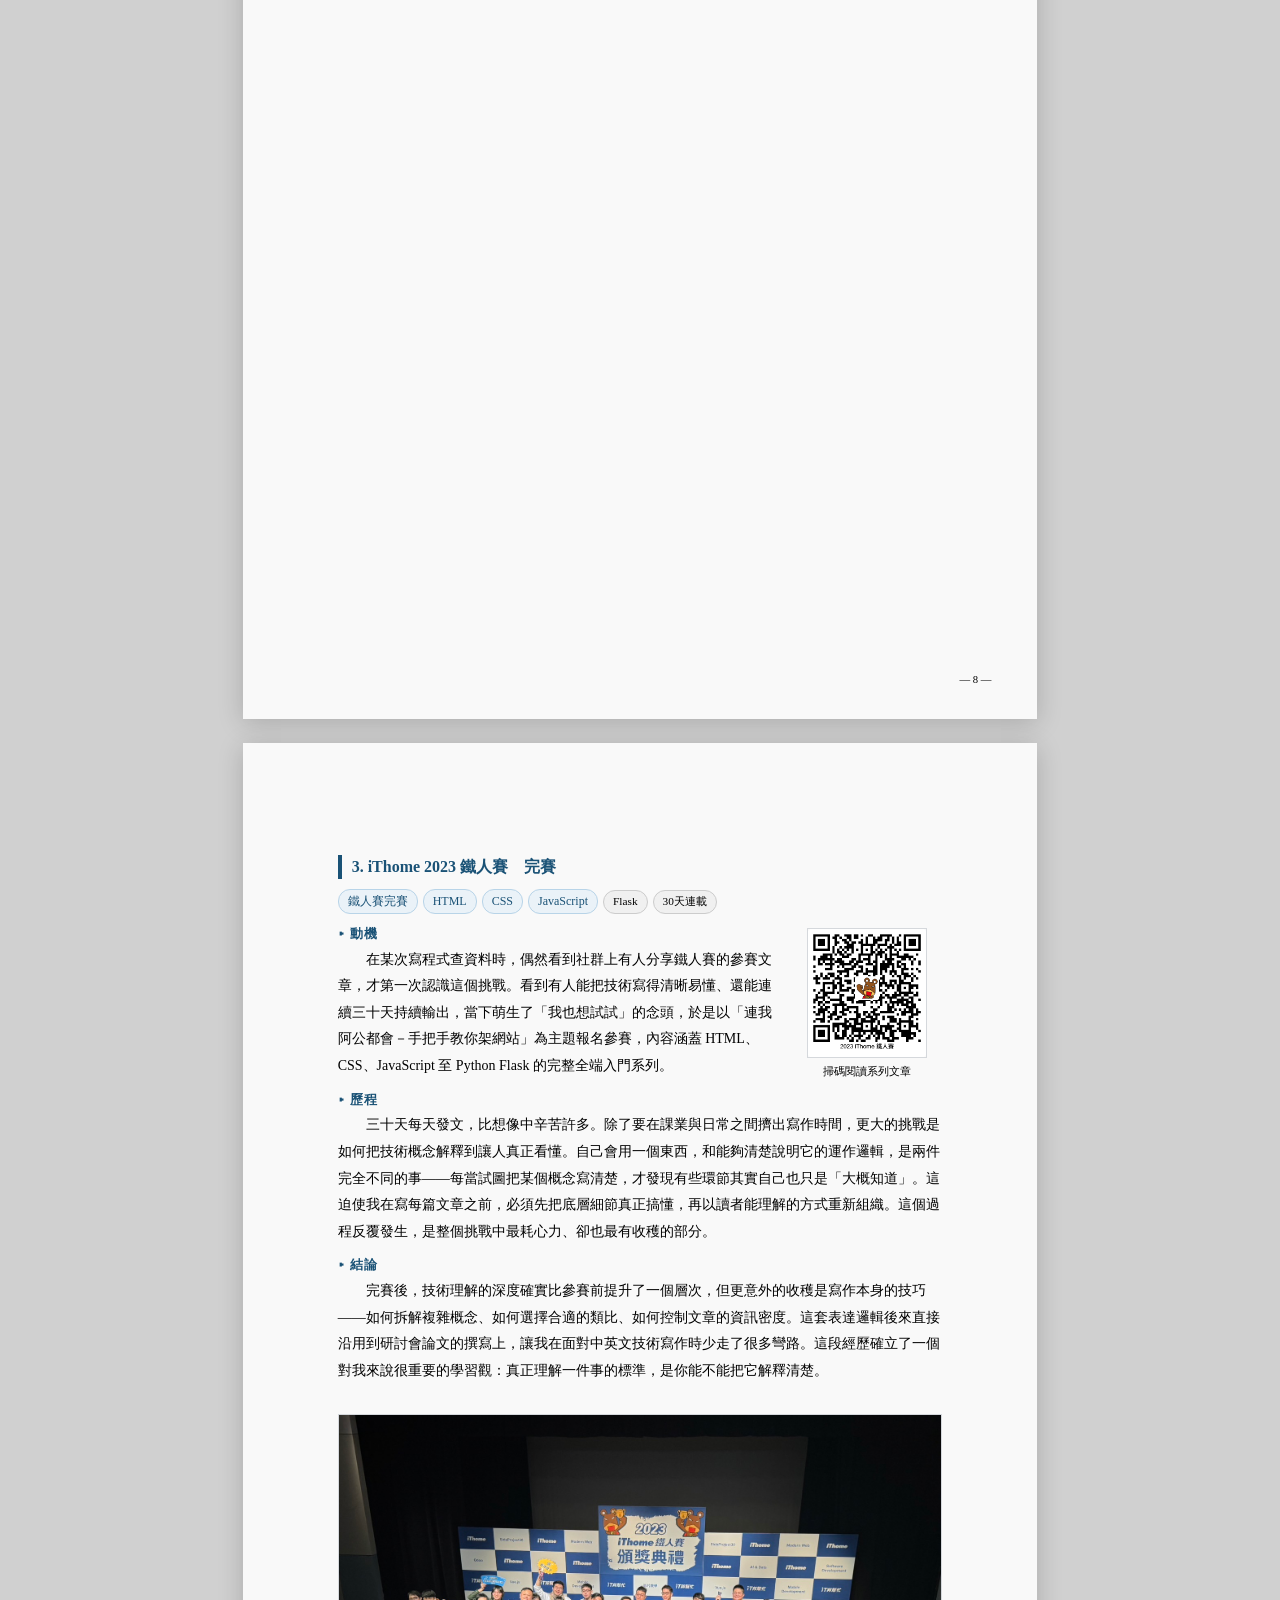
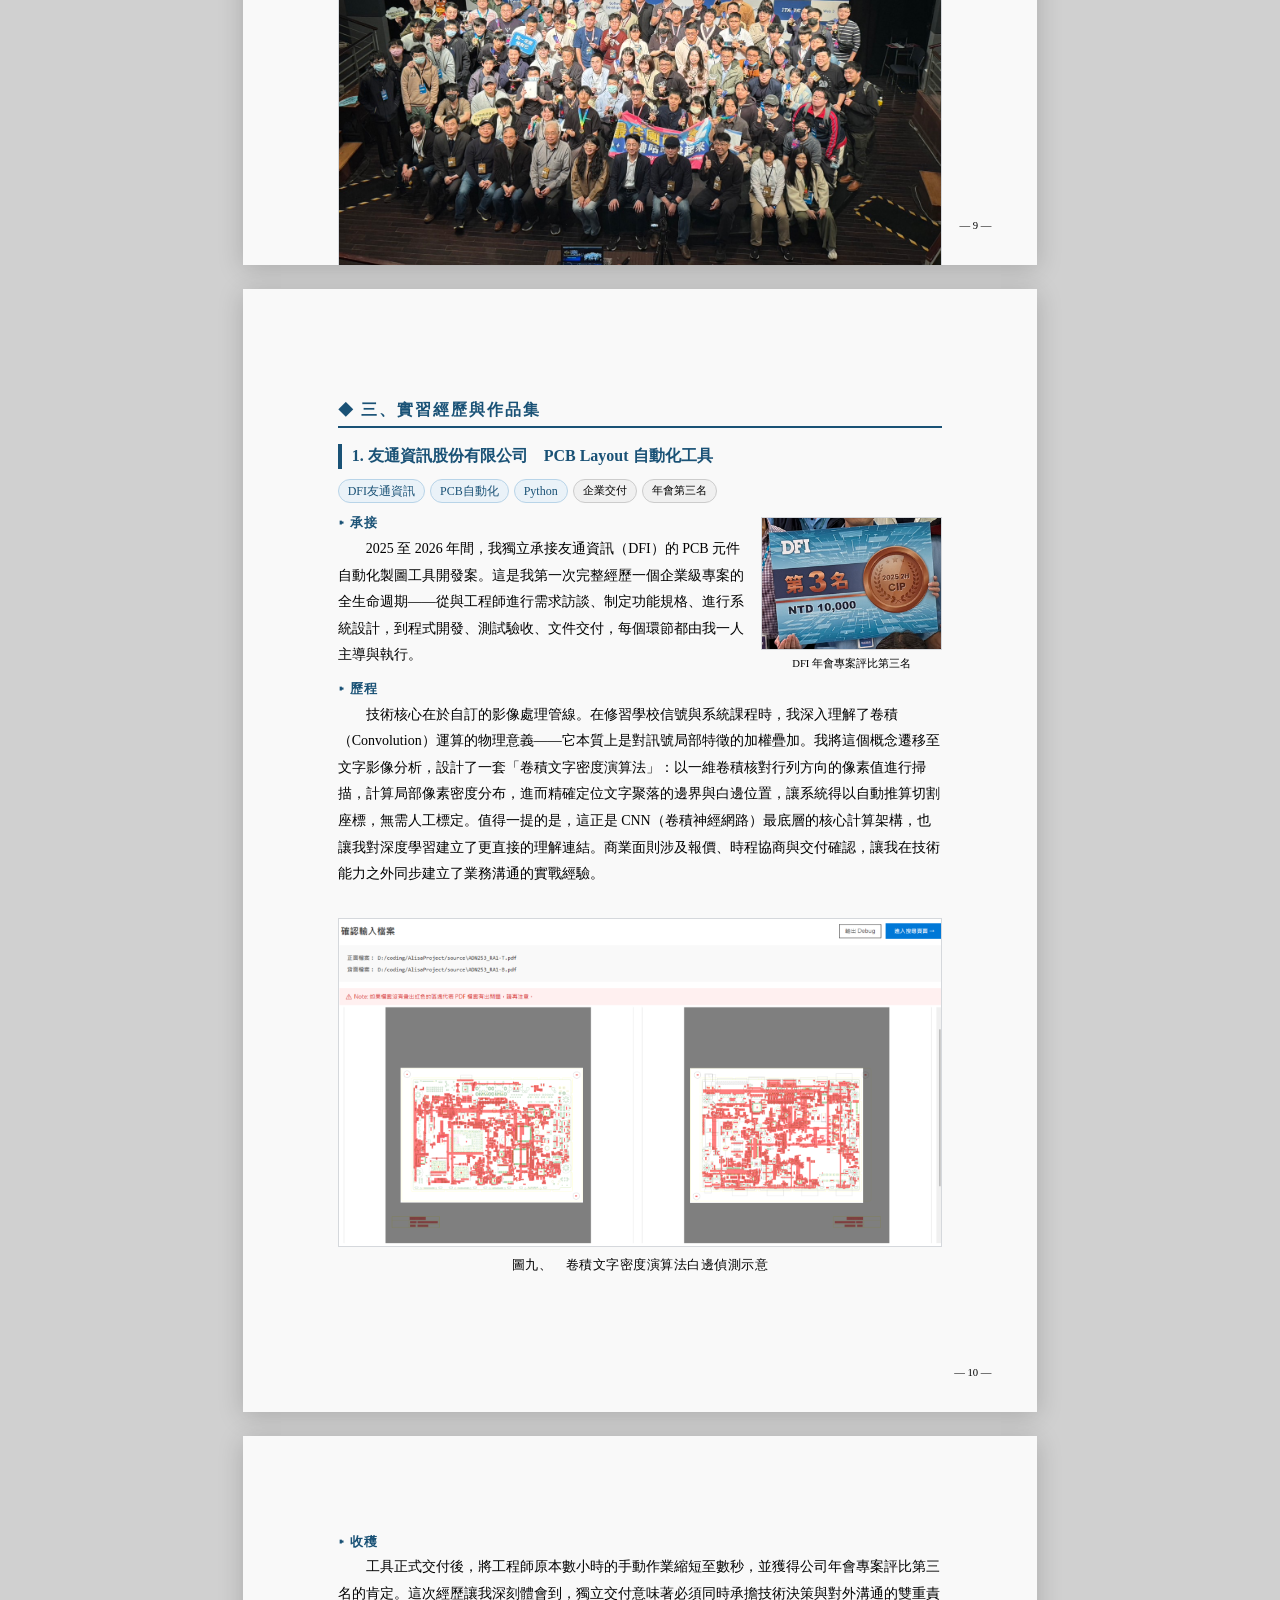
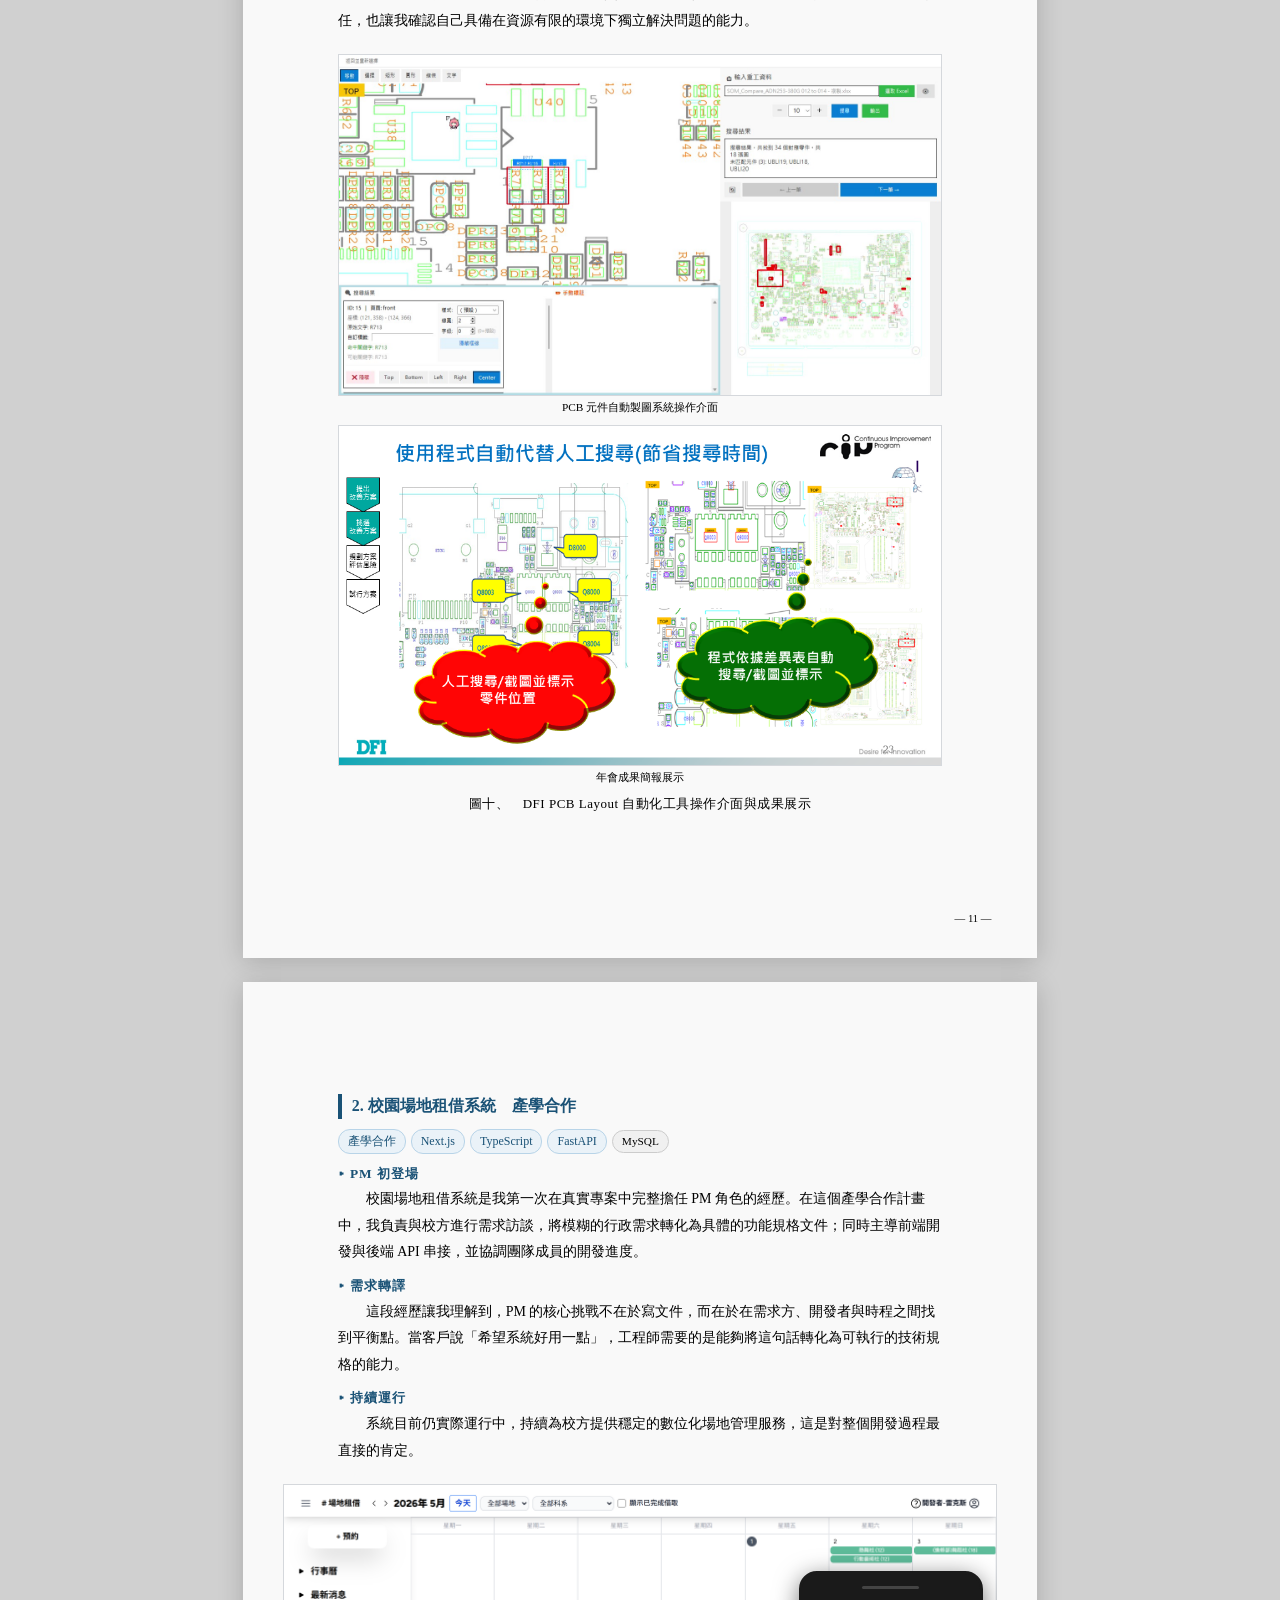
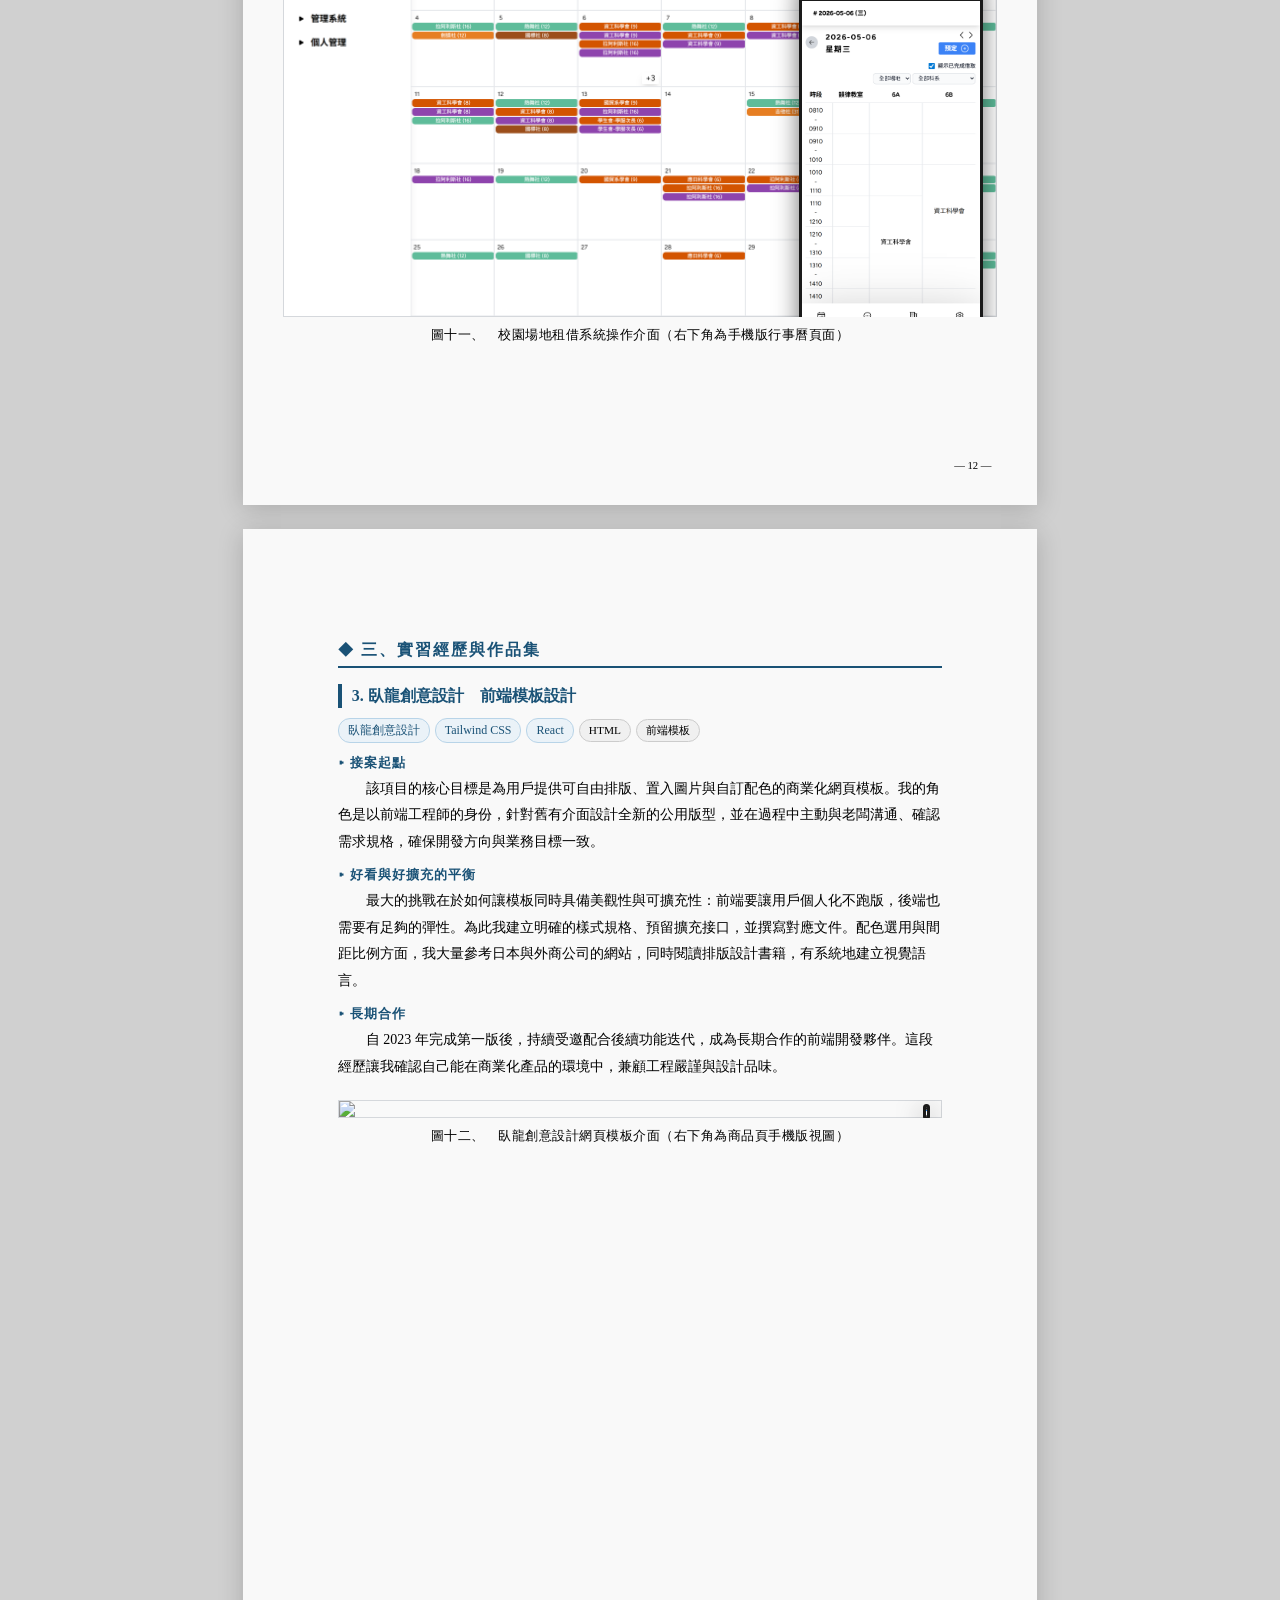
==== commit 1b28582c: "HAHA" ====
--- a/resume_1.html
+++ b/resume_1.html
@@ -840,25 +840,6 @@
 </head>
 <body>
 
-<!-- ==================== 封面 ==================== -->
-<div class="page page-cover">
-
-  <div class="cover-logo-placeholder">
-    學校 Logo<br>請置入圖片
-  </div>
-
-  <div class="cover-body">
-    <div class="cover-title">書審資料</div>
-    <div class="cover-subtitle">xxxxx 系</div>
-  </div>
-
-  <div class="cover-footer">
-    國立臺中科技大學　資訊工程科<br>
-    賴　家　煜
-  </div>
-
-</div>
-
 <!-- ==================== 目錄 ==================== -->
 <div class="page page-break page-doc" id="toc">
 
@@ -898,47 +879,47 @@
     <li class="toc-sub">
       <a href="#section-2">2. 校內專題競賽</a>
       <span class="toc-dots"></span>
-      <span class="toc-page">7</span>
+      <span class="toc-page">9</span>
     </li>
     <li class="toc-sub">
       <a href="#section-2">3. iThome 2023 鐵人賽　完賽</a>
       <span class="toc-dots"></span>
-      <span class="toc-page">7</span>
+      <span class="toc-page">10</span>
     </li>
     <li>
       <a href="#section-3">三、實習經歷與作品集</a>
       <span class="toc-dots"></span>
-      <span class="toc-page">8</span>
+      <span class="toc-page">11</span>
     </li>
     <li class="toc-sub">
       <a href="#section-3">1. 友通資訊股份有限公司　PCB Layout 自動化工具</a>
       <span class="toc-dots"></span>
-      <span class="toc-page">8</span>
+      <span class="toc-page">11</span>
     </li>
     <li class="toc-sub">
       <a href="#section-3">2. 校園場地租借系統　產學合作</a>
       <span class="toc-dots"></span>
-      <span class="toc-page">8</span>
+      <span class="toc-page">11</span>
     </li>
     <li class="toc-sub">
       <a href="#section-3">3. 臥龍創意設計　前端模板設計</a>
       <span class="toc-dots"></span>
-      <span class="toc-page">8</span>
+      <span class="toc-page">11</span>
     </li>
     <li class="toc-sub">
       <a href="#section-3">4. 樂聯工業股份有限公司　系統除錯協作</a>
       <span class="toc-dots"></span>
-      <span class="toc-page">8</span>
+      <span class="toc-page">11</span>
     </li>
     <li>
       <a href="#appendix-1">附件一</a>
       <span class="toc-dots"></span>
-      <span class="toc-page">9</span>
+      <span class="toc-page">12</span>
     </li>
     <li>
       <a href="#appendix-2">附件二</a>
       <span class="toc-dots"></span>
-      <span class="toc-page">10</span>
+      <span class="toc-page">13</span>
     </li>
   </ul>
 
@@ -1241,7 +1222,7 @@
   <div class="page-number">— 4 —</div>
 </div>
 
-<!-- ==================== 第五頁：二、競賽成果與學術發表 ==================== -->
+<!-- ==================== 第五頁：二、競賽成果（一）研討會論文發表 ==================== -->
 <div class="page page-break page-doc" id="section-2">
 
   <div class="section-title"><span class="icon">◆</span> 二、競賽成果與學術發表</div>
@@ -1253,32 +1234,137 @@
     <span class="chip">第一作者</span>
     <span class="chip">TWELF 2025</span>
     <span class="chip">FC 2025</span>
-  </div>
-  <div class="content-placeholder">內容待填寫</div>
+    <span class="chip secondary">CNN</span>
+    <span class="chip secondary">資料增強</span>
+  </div>
+
+  <div class="bio-content">
+    <div style="font-size: 10pt; font-weight: 700; color: var(--accent); letter-spacing: 1px; margin-bottom: 2px;">▸ 動機</div>
+    <p>在校期間，我以第一作者身份參與兩篇研討會論文的發表，研究主題聚焦於將 YOLO 物件偵測與卷積神經網路 OCR 技術整合應用於自動化閱卷系統。這個專案源於一個實際痛點：傳統紙本閱卷耗時且易受主觀因素影響，而現有 OCR 方案面對手寫字跡與雜訊時準確率明顯不足。系統核心架構分為兩層：前端以 YOLOv7 對試卷進行區域偵測（題目、作答區、題號等），後端以 CNN-OCR 模型辨識手寫與印刷文字，最終透過排序與匹配演算法將辨識結果對應至標準答案，輸出結構化評分結果。</p>
+
+    <div style="font-size: 10pt; font-weight: 700; color: var(--accent); letter-spacing: 1px; margin-top: 6px; margin-bottom: 2px;">▸ 歷程</div>
+    <p>研究過程中，我們系統性地導入資料增強策略，將手寫樣本從 2,976 筆擴充至 26,782 筆，並針對 YOLO 輸出的邊界框設計了結合歐氏距離的客製化匹配邏輯，解決答題區域與標準答案的對應問題。從資料標註、增強策略的設計，到匹配邏輯的客製化實作，每一個環節都需要在理論理解與工程判斷之間反覆權衡。這段從問題定義、實驗設計到論文撰寫的完整流程，讓我體會到學術嚴謹性與工程執行力在本質上高度相通。</p>
+
+  </div>
+
   <div class="figure-block">
-    <div class="figure-placeholder">[ 請置入圖片 ]</div>
-    <div class="figure-caption">圖三、&emsp;（請填寫圖片說明文字）</div>
-  </div>
+    <img src="seminar/下左.png" style="width: 100%; display: block; border: 1px solid var(--border);">
+    <div class="figure-caption">圖三、&emsp;自動化閱卷系統流程圖</div>
+  </div>
+
+  <div class="page-number">— 5 —</div>
+</div>
+
+<!-- ==================== 第六頁：二、競賽成果（一）研討會論文發表（成果彙整） ==================== -->
+<div class="page page-break page-doc">
+
+  <div class="bio-content">
+    <div style="font-size: 10pt; font-weight: 700; color: var(--accent); letter-spacing: 1px; margin-bottom: 2px;">▸ 結論</div>
+    <p>解決一個真實問題的難度，往往不在演算法本身，而在於資料、邊界條件與系統整合。最終系統在區域偵測上達到 mAP@0.5 97.1%，OCR 模型於約 10 個 epoch 後收斂至 95% 準確率，驗證了這套方法的可行性；但陌生手寫資料上仍約有 50% 誤判率，也誠實地揭示了泛化能力的邊界。這段研究所建立的結構化思維——清楚定義問題、嚴謹執行、誠實面對模型限制——是我認為在未來任何技術工作中都能直接遷移的核心能力。</p>
+  </div>
+
+  <!-- 成果彙整表 -->
+  <table style="width: 100%; border-collapse: collapse; margin-top: 8px; font-size: 9.5pt;">
+    <thead>
+      <tr style="background: var(--accent-bg);">
+        <th style="border: 1px solid var(--border); padding: 4px 8px; text-align: left; color: var(--accent); font-weight: 700;">指標</th>
+        <th style="border: 1px solid var(--border); padding: 4px 8px; text-align: center; color: var(--accent); font-weight: 700;">數值</th>
+        <th style="border: 1px solid var(--border); padding: 4px 8px; text-align: center; color: var(--accent); font-weight: 700;">發表場次</th>
+      </tr>
+    </thead>
+    <tbody>
+      <tr>
+        <td style="border: 1px solid var(--border); padding: 4px 8px;">YOLOv7 區域偵測 mAP@0.5（資料增強前）</td>
+        <td style="border: 1px solid var(--border); padding: 4px 8px; text-align: center;">93%</td>
+        <td style="border: 1px solid var(--border); padding: 4px 8px; text-align: center;">TWELF 2025</td>
+      </tr>
+      <tr style="background: var(--accent-bg);">
+        <td style="border: 1px solid var(--border); padding: 4px 8px;">YOLOv7 區域偵測 mAP@0.5（資料增強後）</td>
+        <td style="border: 1px solid var(--border); padding: 4px 8px; text-align: center; font-weight: 700; color: var(--accent);">97.1%</td>
+        <td style="border: 1px solid var(--border); padding: 4px 8px; text-align: center;">FC 2025</td>
+      </tr>
+      <tr>
+        <td style="border: 1px solid var(--border); padding: 4px 8px;">CNN-OCR 模型驗證準確率</td>
+        <td style="border: 1px solid var(--border); padding: 4px 8px; text-align: center; font-weight: 700; color: var(--accent);">95%</td>
+        <td style="border: 1px solid var(--border); padding: 4px 8px; text-align: center;">FC 2025</td>
+      </tr>
+    </tbody>
+  </table>
+
+  <!-- 系統偵測結果 -->
+  <div class="figure-block">
+    <img src="seminar/下右.png" style="width: 100%; height: 280px; object-fit: cover; display: block; border: 1px solid var(--border);">
+    <div class="figure-caption">圖四、&emsp;系統偵測結果示意——YOLOv7 邊界框標記與 OCR 辨識輸出</div>
+  </div>
+
+  <!-- 研討會現場照 -->
+  <div class="figure-block">
+    <div style="display: flex; gap: 8px; align-items: flex-start;">
+      <div style="flex: 1.8; display: flex; flex-direction: column; gap: 3px;">
+        <img src="seminar/研討會合照.jpg" style="width: 100%; display: block; border: 1px solid var(--border);">
+        <div style="font-size: 8.5pt; color: var(--text-muted); text-align: center;">研討會師生合照</div>
+      </div>
+      <div style="flex: 1; display: flex; flex-direction: column; gap: 3px;">
+        <img src="seminar/右.jpg" style="width: 100%; display: block; border: 1px solid var(--border);">
+        <div style="font-size: 8.5pt; color: var(--text-muted); text-align: center;">論文發表上台</div>
+      </div>
+    </div>
+    <div class="figure-caption">圖五、&emsp;研討會現場紀錄</div>
+  </div>
+
+  <div class="page-number">— 6 —</div>
+</div>
+
+<!-- ==================== 第七頁：二、競賽成果（二）校內專題競賽 ==================== -->
+<div class="page page-break page-doc">
 
   <div class="bio-sub-title">2. 校內專題競賽</div>
   <div class="section-keywords">
-    <span class="chip">校內競賽</span>
-    <span class="chip secondary">專題成果展</span>
-    <span class="chip secondary">資訊流通學院</span>
-  </div>
-  <div class="content-placeholder">內容待填寫</div>
+    <span class="chip">Grade AI</span>
+    <span class="chip">Next.js + FastAPI</span>
+    <span class="chip">YOLOv7 + OCR</span>
+    <span class="chip secondary">成果展入選</span>
+  </div>
+
+  <div class="bio-content">
+    <div style="font-size: 10pt; font-weight: 700; color: var(--accent); letter-spacing: 1px; margin-bottom: 2px;">▸ 起點</div>
+    <p>同年，我參加校內的專題競賽，系統以研討會論文的技術核心為基礎，進一步將 YOLOv7 + CNN-OCR 的演算法研究落地為可實際操作的網頁應用程式——Grade AI。系統採前後端分離架構，以 Next.js 建構教師操作介面，FastAPI 處理業務邏輯，MySQL 持久化儲存成績與批改紀錄，實現從試卷影像上傳、AI 辨識到成績報表的完整數位評量閉環，並於 2025 年資訊與流通學院專題成果展中入選展出。</p>
+
+    <div style="font-size: 10pt; font-weight: 700; color: var(--accent); letter-spacing: 1px; margin-top: 6px; margin-bottom: 2px;">▸ 挑戰</div>
+    <p>將 AI pipeline 整合進 Web 應用時，最核心的挑戰在於非同步流程的設計——YOLO 偵測、CNN-OCR 辨識、答案匹配三個串行推論步驟無法即時回應，必須設計非阻塞的狀態回饋機制，讓前端在等待期間仍能呈現有意義的進度資訊。與此同時，目標使用者是對技術不熟悉的教師，操作流程因此被刻意拆解為三個明確階段，並在每個節點加入對應的視覺回饋。這個過程讓我意識到，工程實作的品質不只體現在後端效能，更體現在使用者能否順暢完成任務。</p>
+
+    <div style="clear: both;"></div>
+  </div>
+
   <div class="figure-block">
-    <div class="figure-placeholder">[ 請置入圖片 ]</div>
-    <div class="figure-caption">圖四、&emsp;（請填寫圖片說明文字）</div>
-  </div>
-
-  <div class="page-number">— 5 —</div>
+    <img src="seminar/操作.png" style="width: 100%; display: block; border: 1px solid var(--border);">
+    <div class="figure-caption">圖六、&emsp;Grade AI 系統操作介面</div>
+  </div>
+
+  <div class="page-number">— 7 —</div>
+</div>
+
+<!-- ==================== 第八頁：二、競賽成果（二）校內專題競賽（續） ==================== -->
+<div class="page page-break page-doc">
+
+  <div class="bio-content">
+    <div style="font-size: 10pt; font-weight: 700; color: var(--accent); letter-spacing: 1px; margin-bottom: 2px;">▸ 收穫</div>
+    <p>Grade AI 的完成，代表這套技術框架從學術驗證走向了實際可部署的產品形態。入選成果展不只是對研究成果的肯定，更是一次以真實使用情境檢驗系統設計的機會。這段從演算法到產品的完整開發歷程，讓我建立起對「端到端交付」的直接理解——一個好的技術方案，必須在能跑通的同時，也讓使用者看得懂、用得上。</p>
+
+    <div style="clear: both;"></div>
+  </div>
+
+  <div class="figure-block">
+    <img src="seminar/攤位.jpg" style="width: 100%; display: block; border: 1px solid var(--border);">
+    <div class="figure-caption">圖七、&emsp;2025 資訊與流通學院專題成果展攤位實況</div>
+  </div>
+
+  <div class="page-number">— 8 —</div>
 </div>
 
 <!-- ==================== 鐵人賽獨立頁 ==================== -->
 <div class="page page-break page-doc">
 
-  <div class="section-title"><span class="icon">◆</span> 二、競賽成果與學術發表</div>
 
   <div class="bio-sub-title">3. iThome 2023 鐵人賽　完賽</div>
   <div class="section-keywords">
@@ -1311,13 +1397,13 @@
 
   <div class="figure-block">
     <img src="work/ithelp/鐵人賽合照.jpg" style="width: 100%; display: block; border: 1px solid var(--border);">
-    <div class="figure-caption">圖五、&emsp;iThome 2023 鐵人賽頒獎典禮大合照</div>
-  </div>
-
-  <div class="page-number">— 6 —</div>
-</div>
-
-<!-- ==================== 第六頁：三、實習經歷與作品集 ==================== -->
+    <div class="figure-caption">圖八、&emsp;iThome 2023 鐵人賽頒獎典禮大合照</div>
+  </div>
+
+  <div class="page-number">— 9 —</div>
+</div>
+
+<!-- ==================== 第十頁：三、實習經歷與作品集（一）PCB Layout 自動化工具 ==================== -->
 <div class="page page-break page-doc" id="section-3">
 
   <div class="section-title"><span class="icon">◆</span> 三、實習經歷與作品集</div>
@@ -1330,11 +1416,59 @@
     <span class="chip secondary">企業交付</span>
     <span class="chip secondary">年會第三名</span>
   </div>
-  <div class="content-placeholder">內容待填寫</div>
+
+  <div class="bio-content">
+    <div style="float: right; margin: 4px 0 8px 14px; display: flex; flex-direction: column; align-items: center; gap: 6px; width: 30%;">
+      <img src="internship/dfi/3rd.png" style="width: 100%; display: block; border: 1px solid var(--border);">
+      <div style="font-size: 8pt; color: var(--text-muted); text-align: center;">DFI 年會專案評比第三名</div>
+    </div>
+
+    <div style="font-size: 10pt; font-weight: 700; color: var(--accent); letter-spacing: 1px; margin-bottom: 2px;">▸ 承接</div>
+    <p>2025 至 2026 年間，我獨立承接友通資訊（DFI）的 PCB 元件自動化製圖工具開發案。這是我第一次完整經歷一個企業級專案的全生命週期——從與工程師進行需求訪談、制定功能規格、進行系統設計，到程式開發、測試驗收、文件交付，每個環節都由我一人主導與執行。</p>
+
+    <div style="font-size: 10pt; font-weight: 700; color: var(--accent); letter-spacing: 1px; margin-top: 6px; margin-bottom: 2px;">▸ 歷程</div>
+    <p>技術核心在於自訂的影像處理管線。在修習學校信號與系統課程時，我深入理解了卷積（Convolution）運算的物理意義——它本質上是對訊號局部特徵的加權疊加。我將這個概念遷移至文字影像分析，設計了一套「卷積文字密度演算法」：以一維卷積核對行列方向的像素值進行掃描，計算局部像素密度分布，進而精確定位文字聚落的邊界與白邊位置，讓系統得以自動推算切割座標，無需人工標定。值得一提的是，這正是 CNN（卷積神經網路）最底層的核心計算架構，也讓我對深度學習建立了更直接的理解連結。商業面則涉及報價、時程協商與交付確認，讓我在技術能力之外同步建立了業務溝通的實戰經驗。</p>
+
+    <div style="clear: both;"></div>
+  </div>
+
   <div class="figure-block">
-    <div class="figure-placeholder">[ 請置入圖片 ]</div>
-    <div class="figure-caption">圖六、&emsp;（請填寫圖片說明文字）</div>
-  </div>
+    <img src="internship/dfi/白邊.png" style="width: 100%; display: block; border: 1px solid var(--border);">
+    <div class="figure-caption">圖九、&emsp;卷積文字密度演算法白邊偵測示意</div>
+  </div>
+
+  <div class="page-number">— 10 —</div>
+</div>
+
+<!-- ==================== 第十一頁：三、實習經歷與作品集（一）PCB Layout 自動化工具（續） ==================== -->
+<div class="page page-break page-doc">
+
+  <div class="bio-content">
+    <div style="font-size: 10pt; font-weight: 700; color: var(--accent); letter-spacing: 1px; margin-bottom: 2px;">▸ 收穫</div>
+    <p>工具正式交付後，將工程師原本數小時的手動作業縮短至數秒，並獲得公司年會專案評比第三名的肯定。這次經歷讓我深刻體會到，獨立交付意味著必須同時承擔技術決策與對外溝通的雙重責任，也讓我確認自己具備在資源有限的環境下獨立解決問題的能力。</p>
+
+    <div style="clear: both;"></div>
+  </div>
+
+  <div class="figure-block">
+    <div style="display: flex; flex-direction: column; gap: 8px;">
+      <div style="display: flex; flex-direction: column; gap: 3px;">
+        <img src="internship/dfi/frame.jpg" style="width: 100%; display: block; border: 1px solid var(--border);">
+        <div style="font-size: 8.5pt; color: var(--text-muted); text-align: center;">PCB 元件自動製圖系統操作介面</div>
+      </div>
+      <div style="display: flex; flex-direction: column; gap: 3px;">
+        <img src="internship/dfi/投影片23.PNG" style="width: 100%; display: block; border: 1px solid var(--border);">
+        <div style="font-size: 8.5pt; color: var(--text-muted); text-align: center;">年會成果簡報展示</div>
+      </div>
+    </div>
+    <div class="figure-caption">圖十、&emsp;DFI PCB Layout 自動化工具操作介面與成果展示</div>
+  </div>
+
+  <div class="page-number">— 11 —</div>
+</div>
+
+<!-- ==================== 第十二頁：三、實習經歷與作品集（二～四） ==================== -->
+<div class="page page-break page-doc">
 
   <div class="bio-sub-title">2. 校園場地租借系統　產學合作</div>
   <div class="section-keywords">
@@ -1344,11 +1478,42 @@
     <span class="chip">FastAPI</span>
     <span class="chip secondary">MySQL</span>
   </div>
-  <div class="content-placeholder">內容待填寫</div>
-  <div class="figure-block">
-    <div class="figure-placeholder">[ 請置入圖片 ]</div>
-    <div class="figure-caption">圖七、&emsp;（請填寫圖片說明文字）</div>
-  </div>
+  <div class="bio-content">
+    <div style="font-size: 10pt; font-weight: 700; color: var(--accent); letter-spacing: 1px; margin-bottom: 2px;">▸ PM 初登場</div>
+    <p>校園場地租借系統是我第一次在真實專案中完整擔任 PM 角色的經歷。在這個產學合作計畫中，我負責與校方進行需求訪談，將模糊的行政需求轉化為具體的功能規格文件；同時主導前端開發與後端 API 串接，並協調團隊成員的開發進度。</p>
+
+    <div style="font-size: 10pt; font-weight: 700; color: var(--accent); letter-spacing: 1px; margin-top: 6px; margin-bottom: 2px;">▸ 需求轉譯</div>
+    <p>這段經歷讓我理解到，PM 的核心挑戰不在於寫文件，而在於在需求方、開發者與時程之間找到平衡點。當客戶說「希望系統好用一點」，工程師需要的是能夠將這句話轉化為可執行的技術規格的能力。</p>
+
+    <div style="font-size: 10pt; font-weight: 700; color: var(--accent); letter-spacing: 1px; margin-top: 6px; margin-bottom: 2px;">▸ 持續運行</div>
+    <p>系統目前仍實際運行中，持續為校方提供穩定的數位化場地管理服務，這是對整個開發過程最直接的肯定。</p>
+
+    <div style="clear: both;"></div>
+  </div>
+
+  <div class="figure-block" style="margin-left: -2.5cm; margin-right: -2.5cm; overflow: visible;">
+    <div style="position: relative; display: block; width: 90%; overflow: hidden;">
+      <img src="work/ezborrow/main.png" style="width: 100%; display: block; border: 1px solid var(--border);">
+      <div style="position: absolute; bottom: -10%; right: 2%; height: 90%; aspect-ratio: 9/19; border: 3px solid #1a1a1a; border-radius: 18px; overflow: hidden; box-shadow: 0 6px 24px rgba(0,0,0,0.55); background: #1a1a1a; display: flex; flex-direction: column;">
+        <div style="height: 7%; background: #1a1a1a; display: flex; justify-content: center; align-items: center; flex-shrink: 0;">
+          <div style="width: 32%; height: 3px; background: #444; border-radius: 2px;"></div>
+        </div>
+        <img src="work/ezborrow/schdule.png" style="flex: 1; width: 100%; object-fit: cover; display: block;">
+        <div style="height: 6%; background: #1a1a1a; display: flex; justify-content: center; align-items: center; flex-shrink: 0;">
+          <div style="width: 38%; height: 4px; background: #444; border-radius: 3px;"></div>
+        </div>
+      </div>
+    </div>
+    <div class="figure-caption" style="padding-left: 2.5cm; padding-right: 2.5cm;">圖十一、&emsp;校園場地租借系統操作介面（右下角為手機版行事曆頁面）</div>
+  </div>
+
+  <div class="page-number">— 12 —</div>
+</div>
+
+<!-- ==================== 第十三頁：三、實習經歷與作品集（三～四） ==================== -->
+<div class="page page-break page-doc">
+
+  <div class="section-title"><span class="icon">◆</span> 三、實習經歷與作品集</div>
 
   <div class="bio-sub-title">3. 臥龍創意設計　前端模板設計</div>
   <div class="section-keywords">
@@ -1358,28 +1523,81 @@
     <span class="chip secondary">HTML</span>
     <span class="chip secondary">前端模板</span>
   </div>
-  <div class="content-placeholder">內容待填寫</div>
-  <div class="figure-block">
-    <div class="figure-placeholder">[ 請置入圖片 ]</div>
-    <div class="figure-caption">圖八、&emsp;（請填寫圖片說明文字）</div>
-  </div>
-
+
+  <div class="bio-content">
+    <div style="font-size: 10pt; font-weight: 700; color: var(--accent); letter-spacing: 1px; margin-bottom: 2px;">▸ 接案起點</div>
+    <p>該項目的核心目標是為用戶提供可自由排版、置入圖片與自訂配色的商業化網頁模板。我的角色是以前端工程師的身份，針對舊有介面設計全新的公用版型，並在過程中主動與老闆溝通、確認需求規格，確保開發方向與業務目標一致。</p>
+
+    <div style="font-size: 10pt; font-weight: 700; color: var(--accent); letter-spacing: 1px; margin-top: 6px; margin-bottom: 2px;">▸ 好看與好擴充的平衡</div>
+    <p>最大的挑戰在於如何讓模板同時具備美觀性與可擴充性：前端要讓用戶個人化不跑版，後端也需要有足夠的彈性。為此我建立明確的樣式規格、預留擴充接口，並撰寫對應文件。配色選用與間距比例方面，我大量參考日本與外商公司的網站，同時閱讀排版設計書籍，有系統地建立視覺語言。</p>
+
+    <div style="font-size: 10pt; font-weight: 700; color: var(--accent); letter-spacing: 1px; margin-top: 6px; margin-bottom: 2px;">▸ 長期合作</div>
+    <p>自 2023 年完成第一版後，持續受邀配合後續功能迭代，成為長期合作的前端開發夥伴。這段經歷讓我確認自己能在商業化產品的環境中，兼顧工程嚴謹與設計品味。</p>
+
+    <div style="clear: both;"></div>
+  </div>
+
+  <div class="figure-block" style=" overflow: visible;">
+    <div style="position: relative; display: block; width: 100%; overflow: hidden;">
+      <img src="work/wolong/wolong.png" style="width: 100%; display: block; border: 1px solid var(--border);">
+      <div style="position: absolute; bottom: -10%; right: 2%; height: 90%; aspect-ratio: 9/19; border: 3px solid #1a1a1a; border-radius: 18px; overflow: hidden; box-shadow: 0 6px 24px rgba(0,0,0,0.55); background: #1a1a1a; display: flex; flex-direction: column;">
+        <div style="height: 7%; background: #1a1a1a; display: flex; justify-content: center; align-items: center; flex-shrink: 0;">
+          <div style="width: 32%; height: 3px; background: #444; border-radius: 2px;"></div>
+        </div>
+        <img src="work/wolong/product.png" style="flex: 1; width: 100%; object-fit: cover; display: block;">
+        <div style="height: 6%; background: #1a1a1a; display: flex; justify-content: center; align-items: center; flex-shrink: 0;">
+          <div style="width: 38%; height: 4px; background: #444; border-radius: 3px;"></div>
+        </div>
+      </div>
+    </div>
+    <div class="figure-caption">圖十二、&emsp;臥龍創意設計網頁模板介面（右下角為商品頁手機版視圖）</div>
+  </div>
+
+  <div class="page-number">— 13 —</div>
+</div>
+
+<!-- ==================== 第十四頁：三、實習經歷與作品集（四） ==================== -->
+<div class="page page-break page-doc">
   <div class="bio-sub-title">4. 樂聯工業股份有限公司　系統除錯協作</div>
   <div class="section-keywords">
     <span class="chip">PHP</span>
     <span class="chip secondary">舊系統除錯</span>
     <span class="chip secondary">問題定位</span>
-  </div>
-  <div class="content-placeholder">內容待填寫</div>
-  <div class="figure-block">
-    <div class="figure-placeholder">[ 請置入圖片 ]</div>
-    <div class="figure-caption">圖九、&emsp;（請填寫圖片說明文字）</div>
-  </div>
-
-  <div class="page-number">— 6 —</div>
-</div>
-
-<!-- ==================== 第七頁：附件一 ==================== -->
+    <span class="chip secondary">Notion</span>
+  </div>
+  <div class="bio-content">
+    <div style="font-size: 10pt; font-weight: 700; color: var(--accent); letter-spacing: 1px; margin-bottom: 2px;">▸ 踏入現場</div>
+    <p>2025 年，我受邀協助樂聯工業針對公司內部系統進行除錯。與以往接案不同，這次是實際前往廠房，與工廠端人員進行面對面溝通，直接觀察他們的實際作業流程，理解系統在真實使用情境下遭遇的問題。我也實際參與現場作業員會議，並與工程師進行跨角色的溝通協作，從兩端視角同步掌握問題的全貌。</p>
+
+    <div style="font-size: 10pt; font-weight: 700; color: var(--accent); letter-spacing: 1px; margin-top: 6px; margin-bottom: 2px;">▸ 深入舊系統</div>
+    <p>技術面上，該系統為逾十年的舊有程式碼庫，缺乏完整文件且架構複雜。在沒有原始開發者可諮詢的環境下，我必須透過閱讀程式碼本身來還原系統邏輯，並在理解架構後定位問題根源。這次也讓我第一次近距離見識到傳統製造業老公司的日常運作——組織結構、溝通模式與技術採用決策，都與新創或科技公司有著顯著差異。</p>
+
+    <div style="font-size: 10pt; font-weight: 700; color: var(--accent); letter-spacing: 1px; margin-top: 6px; margin-bottom: 2px;">▸ 提問的藝術</div>
+    <p>這次經歷讓我深刻體會到可讀性與可維護性在長期系統中的重要性，也讓我確認除錯能力是軟體工程師最核心且難以被取代的能力之一。我學到了工程師與使用者截然不同的視角，以及在跨角色溝通中「提問」本身的價值；並透過 Notion 進行工作管理，確保每次溝通都有效記錄、可追蹤。</p>
+
+    <div style="clear: both;"></div>
+  </div>
+
+  <div class="figure-block" style="overflow: visible;">
+    <div style="position: relative; display: block; width: 100%; height: 430px;  overflow: hidden;">
+      <img src="internship/樂連/報告書.png" style="width: 80%; display: block; border: 1px solid var(--border);">
+      <div style="position: absolute; bottom: 0; right: -14px; width: 50%; border: 1px solid #555; border-radius: 6px; overflow: hidden; box-shadow: 0 6px 22px rgba(0,0,0,0.5); display: flex; flex-direction: column;">
+        <div style="height: 20px; background: #1e1e1e; border-bottom: 1px solid #333; display: flex; align-items: center; padding: 0 8px; gap: 5px; flex-shrink: 0;">
+          <div style="width: 8px; height: 8px; border-radius: 50%; background: #ff5f57;"></div>
+          <div style="width: 8px; height: 8px; border-radius: 50%; background: #febc2e;"></div>
+          <div style="width: 8px; height: 8px; border-radius: 50%; background: #28c840;"></div>
+          <div style="flex: 1; height: 8px; background: #333; border-radius: 3px; margin-left: 6px;"></div>
+        </div>
+        <img src="internship/樂連/NOTION.png" style="flex: 1; width: 100%; object-fit: cover; display: block;">
+      </div>
+    </div>
+    <div class="figure-caption">圖十三、&emsp;現場除錯報告書（右下角為 Notion 任務追蹤看板）</div>
+  </div>
+
+  <div class="page-number">— 14 —</div>
+</div>
+
+<!-- ==================== 第十頁：附件一 ==================== -->
 <div class="page page-break page-doc page-appendix" id="appendix-1">
   <div class="attachment-title">附件一　專業證照</div>
 
@@ -1421,10 +1639,10 @@
     </div>
   </div>
 
-  <div class="page-number">— 7 —</div>
-</div>
-
-<!-- ==================== 第八頁：附件二 ==================== -->
+  <div class="page-number">— 13 —</div>
+</div>
+
+<!-- ==================== 第十四頁：附件二 ==================== -->
 <div class="page page-break page-doc page-appendix" id="appendix-2">
   <div class="attachment-title">附件二　FC 2025 論文發表證明</div>
   <div class="attachment-subtitle">The 15th International Conference on Frontier Computing — 2025</div>
@@ -1443,10 +1661,10 @@
 
   </div>
 
-  <div class="page-number">— 8 —</div>
-</div>
-
-<!-- ==================== 第九頁：附件四 ==================== -->
+  <div class="page-number">— 14 —</div>
+</div>
+
+<!-- ==================== 第十五頁：附件四 ==================== -->
 <div class="page page-break page-doc page-appendix" id="appendix-4">
   <div class="attachment-title">附件四　2025 年資訊與流通學院專題成果展入選證書</div>
 
@@ -1454,10 +1672,10 @@
     <img src="seminar/入選證書.png" style="width:100%; display:block;">
   </div>
 
-  <div class="page-number">— 9 —</div>
-</div>
-
-<!-- ==================== 第十頁：附件三 ==================== -->
+  <div class="page-number">— 15 —</div>
+</div>
+
+<!-- ==================== 第十六頁：附件三 ==================== -->
 <div class="page page-break page-doc page-appendix" id="appendix-3">
   <div class="attachment-title">附件三　TWELF 2025 論文發表證明</div>
   <div class="attachment-subtitle">第二十屆台灣數位學習發展研討會 — 2025</div>
@@ -1466,7 +1684,7 @@
     <img src="seminar/發表證明-TWELF_2025-1.png" style="width:100%; display:block;">
   </div>
 
-  <div class="page-number">— 10 —</div>
+  <div class="page-number">— 16 —</div>
 </div>
 
 </body>
